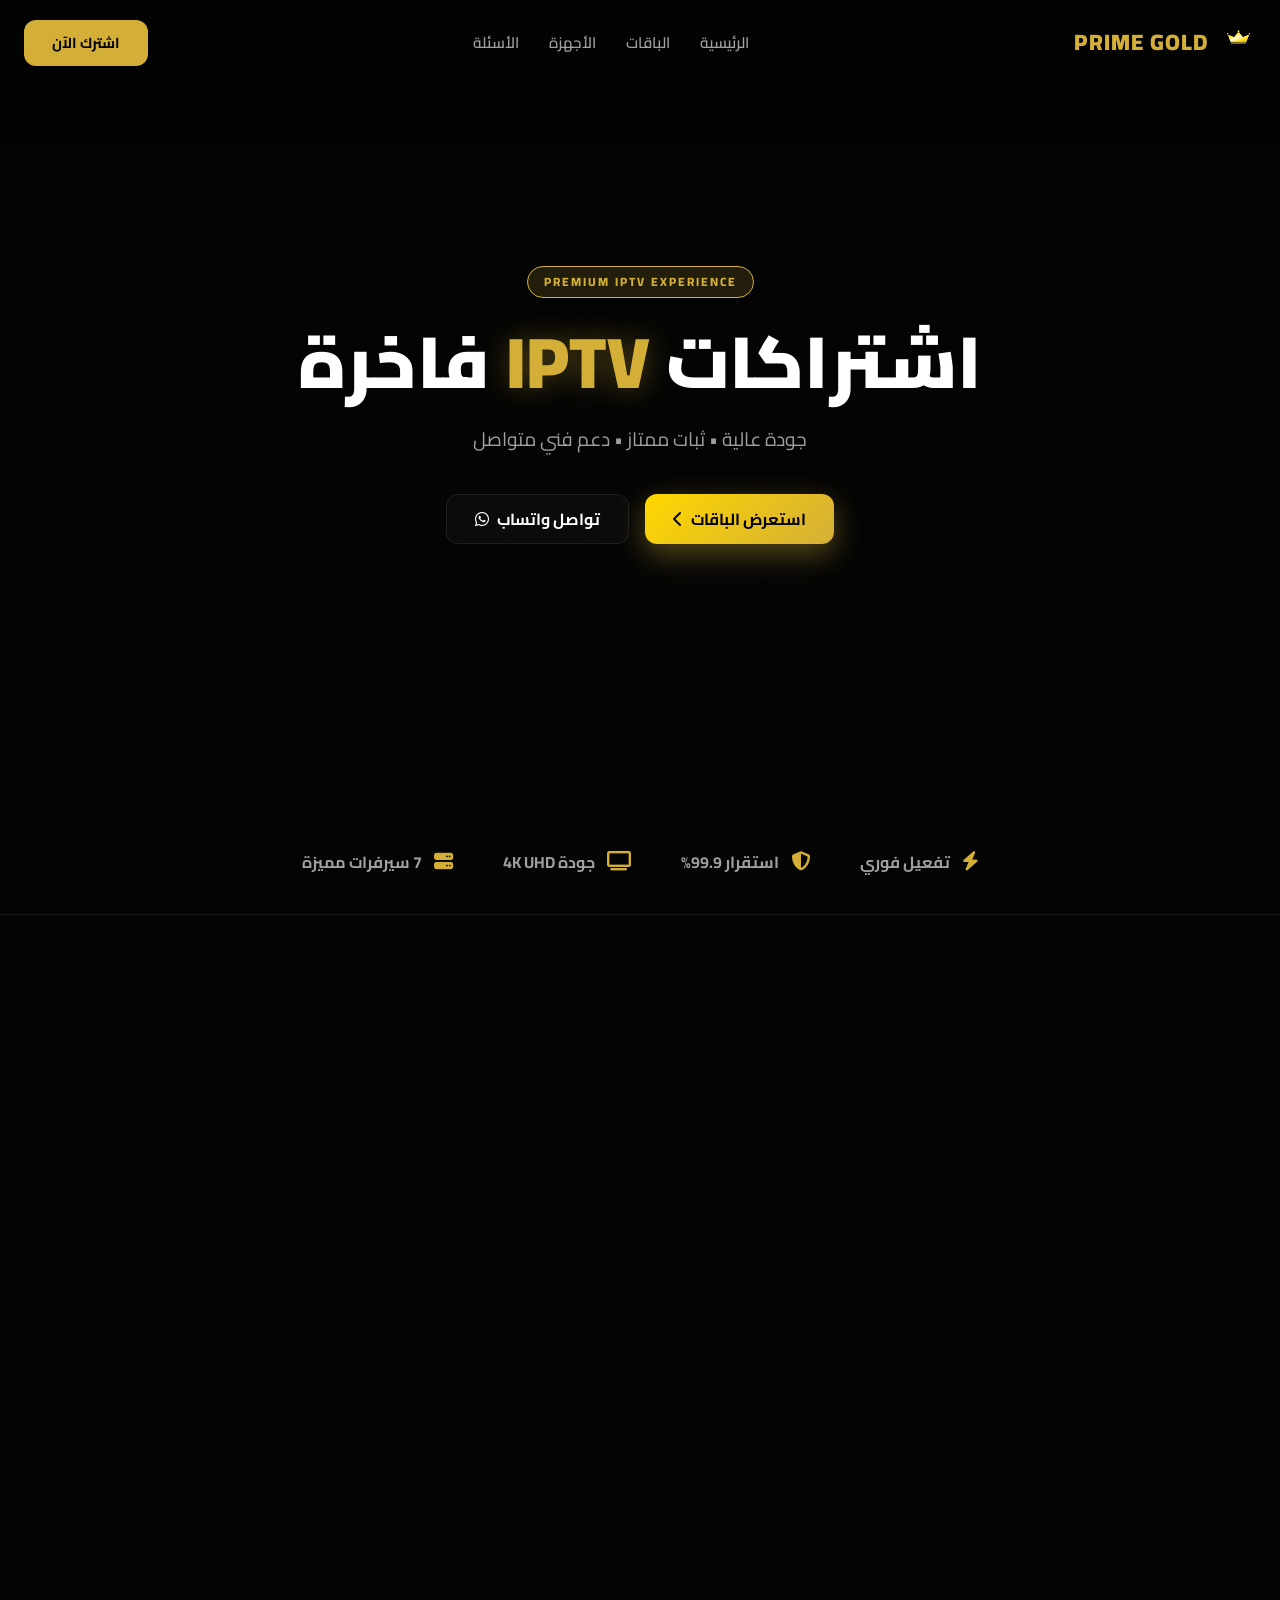
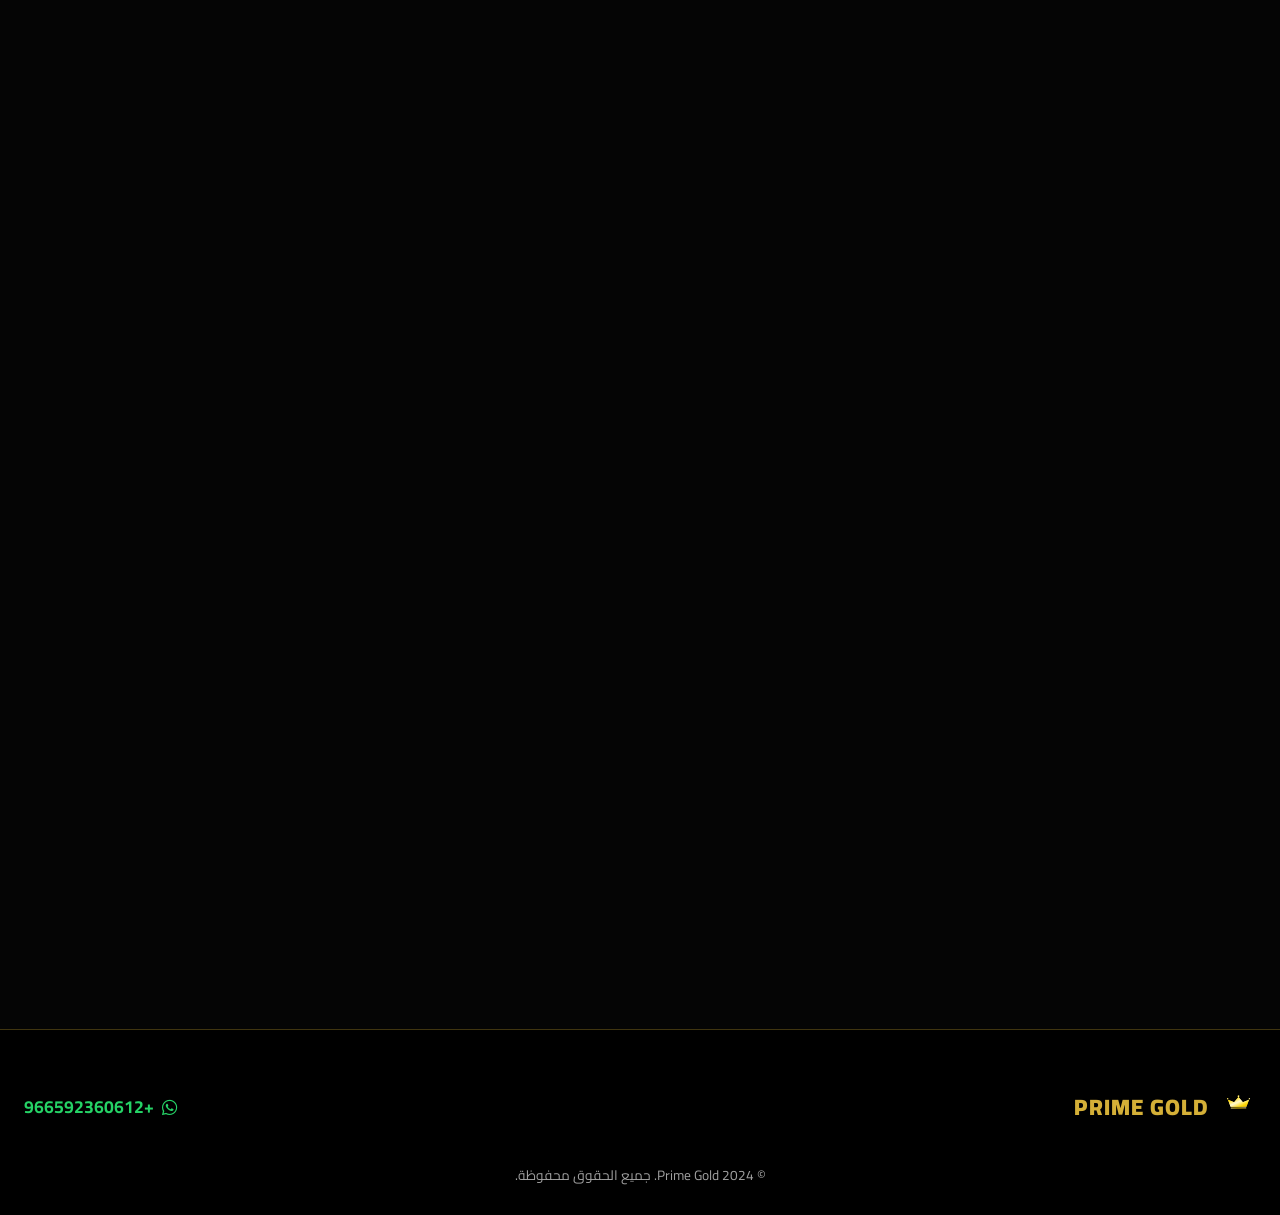
==== index.html @ 4968d4a5 "feat: Add 7 premium SVG logos + 4 new IPTV service cards (FALCON, UNIVERSE, KING 4K, ALFA) - Created" ====
<!DOCTYPE html>
<html lang="ar" dir="rtl">
<head>
    <meta charset="UTF-8">
    <meta name="viewport" content="width=device-width, initial-scale=1.0">
    <title>Prime Gold | تجربة IPTV سينمائية فاخرة</title>
    
    <!-- SEO & Meta -->
    <meta name="description" content="برايم جولد - اشتراكات IPTV مميزة بجودة 4K وثبات فائق. التصميم الأفخم والخدمة الأسرع.">
    <link rel="preconnect" href="https://fonts.googleapis.com">
    <link rel="preconnect" href="https://fonts.gstatic.com" crossorigin>
    <link href="https://fonts.googleapis.com/css2?family=Cairo:wght@300;400;600;700;900&family=Outfit:wght@400;700&display=swap" rel="stylesheet">
    <link rel="stylesheet" href="https://cdnjs.cloudflare.com/ajax/libs/font-awesome/6.4.0/css/all.min.css">
    <link href="https://unpkg.com/aos@2.3.1/dist/aos.css" rel="stylesheet">
    <link rel="stylesheet" href="style.css">
</head>
<body>

    <!-- Loader -->
    <div class="loader-wrapper">
        <div class="loader-content">
            <img src="logo.svg" alt="Prime Gold" class="loader-logo">
            <div class="shimmer"></div>
        </div>
    </div>

    <!-- Header -->
    <header>
        <nav class="container">
            <div class="logo">
                <img src="logo.svg" alt="Prime Gold">
                <span>PRIME GOLD</span>
            </div>
            <ul class="nav-links">
                <li><a href="#home">الرئيسية</a></li>
                <li><a href="#packages">الباقات</a></li>
                <li><a href="#devices">الأجهزة</a></li>
                <li><a href="#faq">الأسئلة</a></li>
            </ul>
            <a href="https://wa.me/966592360612" class="btn btn-nav">اشترك الآن</a>
            <div class="menu-toggle"><i class="fas fa-bars"></i></div>
        </nav>
    </header>

    <!-- Hero Section -->
    <section id="home" class="hero">
        <div class="hero-overlay"></div>
        <div class="hero-video-bg">
            <div class="gradient-layer"></div>
        </div>
        <div class="container hero-container">
            <div class="hero-content" data-aos="zoom-out">
                <div class="badge-premium">PREMIUM IPTV EXPERIENCE</div>
                <h1 class="main-title">اشتراكات <span class="gold-text">IPTV</span> فاخرة</h1>
                <p class="hero-desc">جودة عالية • ثبات ممتاز • دعم فني متواصل</p>
                <div class="hero-actions">
                    <a href="#packages" class="btn btn-gold-main">استعرض الباقات <i class="fas fa-chevron-left"></i></a>
                    <a href="https://wa.me/966592360612" class="btn btn-glass">تواصل واتساب <i class="fab fa-whatsapp"></i></a>
                </div>
            </div>
        </div>
    </section>

    <!-- Features Mini -->
    <section class="features-mini">
        <div class="container">
            <div class="features-row">
                <div class="f-item"><i class="fas fa-bolt"></i> تفعيل فوري</div>
                <div class="f-item"><i class="fas fa-shield-alt"></i> استقرار 99.9%</div>
                <div class="f-item"><i class="fas fa-tv"></i> جودة 4K UHD</div>
                <div class="f-item"><i class="fas fa-server"></i> 7 سيرفرات مميزة</div>
            </div>
        </div>
    </section>

    <!-- Pricing Section -->
    <section id="packages" class="pricing">
        <div class="container">
            <div class="section-header" data-aos="fade-up">
                <h2 class="section-title">اختر باقتك <span class="gold-glow">المثالية</span></h2>
                <p>جميع الاشتراكات تدعم كافة الأجهزة وتحديثات يومية</p>
            </div>

            <!-- Service Tabs -->
            <div class="service-tabs" data-aos="fade-up">
                <button class="tab-btn active" data-tab="all">الكل</button>
                <button class="tab-btn" data-tab="economy">اقتصادي</button>
                <button class="tab-btn" data-tab="premium">بريميوم</button>
            </div>

            <div class="pricing-slider-container">
                <div class="pricing-grid" id="pricingGrid">
                    
                    <!-- VULTR Card -->
                    <div class="price-card-premium" data-aos="fade-up" data-aos-delay="100" data-category="economy">
                        <div class="card-glow"></div>
                        <div class="service-logo-wrapper">
                            <img src="logos/vultr-logo.svg" alt="VULTR" class="service-logo-img">
                        </div>
                        <h3 class="server-title">سيرفر VULTR</h3>
                        <div class="server-tagline">سيرفر سريع وموثوق</div>
                        <div class="options-list">
                            <div class="option-item">
                                <span class="opt-duration"><i class="fas fa-calendar-alt"></i> 3 أشهر</span>
                                <span class="opt-price">70 ريال</span>
                            </div>
                            <div class="option-item">
                                <span class="opt-duration"><i class="fas fa-calendar-alt"></i> 6 أشهر</span>
                                <span class="opt-price">100 ريال</span>
                            </div>
                            <div class="option-item featured">
                                <span class="opt-duration"><i class="fas fa-star"></i> سنة (جهاز واحد)</span>
                                <span class="opt-price">150 ريال</span>
                            </div>
                            <div class="option-item">
                                <span class="opt-duration"><i class="fas fa-mobile-alt"></i> سنة (جهازين)</span>
                                <span class="opt-price">300 ريال</span>
                            </div>
                        </div>
                        <a href="https://wa.me/966592360612?text=أريد الاشتراك في سيرفر VULTR" class="btn btn-card">اشترك الآن</a>
                    </div>

                    <!-- HULK Card -->
                    <div class="price-card-premium popular" data-aos="fade-up" data-aos-delay="200" data-category="premium">
                        <div class="popular-tag">الأكثر طلباً</div>
                        <div class="card-glow"></div>
                        <div class="service-logo-wrapper">
                            <img src="logos/hulk-logo.svg" alt="HULK" class="service-logo-img">
                        </div>
                        <h3 class="server-title">سيرفر HULK</h3>
                        <div class="server-tagline">قوة لا تُضاهى</div>
                        <div class="options-list">
                            <div class="option-item">
                                <span class="opt-duration"><i class="fas fa-calendar-alt"></i> 3 أشهر</span>
                                <span class="opt-price">100 ريال</span>
                            </div>
                            <div class="option-item">
                                <span class="opt-duration"><i class="fas fa-calendar-alt"></i> 6 أشهر</span>
                                <span class="opt-price">150 ريال</span>
                            </div>
                            <div class="option-item featured">
                                <span class="opt-duration"><i class="fas fa-star"></i> سنة (جهاز واحد)</span>
                                <span class="opt-price">250 ريال</span>
                            </div>
                            <div class="option-item">
                                <span class="opt-duration"><i class="fas fa-mobile-alt"></i> سنة (جهازين)</span>
                                <span class="opt-price">450 ريال</span>
                            </div>
                        </div>
                        <a href="https://wa.me/966592360612?text=أريد الاشتراك في سيرفر HULK" class="btn btn-gold-main">اشترك الآن</a>
                    </div>

                    <!-- IFAR Card -->
                    <div class="price-card-premium" data-aos="fade-up" data-aos-delay="300" data-category="premium">
                        <div class="card-glow"></div>
                        <div class="service-logo-wrapper">
                            <img src="logos/ifar-logo.svg" alt="IFAR" class="service-logo-img">
                        </div>
                        <h3 class="server-title">سيرفر IFAR</h3>
                        <div class="server-tagline">جودة نجمية فائقة</div>
                        <div class="options-list">
                            <div class="option-item">
                                <span class="opt-duration"><i class="fas fa-calendar-alt"></i> 3 أشهر</span>
                                <span class="opt-price">100 ريال</span>
                            </div>
                            <div class="option-item">
                                <span class="opt-duration"><i class="fas fa-calendar-alt"></i> 6 أشهر</span>
                                <span class="opt-price">150 ريال</span>
                            </div>
                            <div class="option-item featured">
                                <span class="opt-duration"><i class="fas fa-star"></i> سنة (جهاز واحد)</span>
                                <span class="opt-price">300 ريال</span>
                            </div>
                            <div class="option-item">
                                <span class="opt-duration"><i class="fas fa-mobile-alt"></i> سنة (جهازين)</span>
                                <span class="opt-price">550 ريال</span>
                            </div>
                        </div>
                        <a href="https://wa.me/966592360612?text=أريد الاشتراك في سيرفر IFAR" class="btn btn-card">اشترك الآن</a>
                    </div>

                    <!-- FALCON Card -->
                    <div class="price-card-premium" data-aos="fade-up" data-aos-delay="400" data-category="premium">
                        <div class="card-glow"></div>
                        <div class="service-logo-wrapper">
                            <img src="logos/falcon-logo.svg" alt="FALCON" class="service-logo-img">
                        </div>
                        <h3 class="server-title">سيرفر FALCON</h3>
                        <div class="server-tagline">سرعة الصقر وحدة البصر</div>
                        <div class="options-list">
                            <div class="option-item">
                                <span class="opt-duration"><i class="fas fa-calendar-alt"></i> 3 أشهر</span>
                                <span class="opt-price">130 ريال</span>
                            </div>
                            <div class="option-item">
                                <span class="opt-duration"><i class="fas fa-calendar-alt"></i> 6 أشهر</span>
                                <span class="opt-price">200 ريال</span>
                            </div>
                            <div class="option-item featured">
                                <span class="opt-duration"><i class="fas fa-star"></i> سنة (جهاز واحد)</span>
                                <span class="opt-price">300 ريال</span>
                            </div>
                            <div class="option-item">
                                <span class="opt-duration"><i class="fas fa-mobile-alt"></i> سنة (جهازين)</span>
                                <span class="opt-price">450 ريال</span>
                            </div>
                        </div>
                        <a href="https://wa.me/966592360612?text=أريد الاشتراك في سيرفر FALCON" class="btn btn-card">اشترك الآن</a>
                    </div>

                    <!-- UNIVERSE Card -->
                    <div class="price-card-premium" data-aos="fade-up" data-aos-delay="500" data-category="premium">
                        <div class="card-glow"></div>
                        <div class="service-logo-wrapper">
                            <img src="logos/universe-logo.svg" alt="UNIVERSE" class="service-logo-img">
                        </div>
                        <h3 class="server-title">سيرفر UNIVERSE</h3>
                        <div class="server-tagline">كون من الترفيه بلا حدود</div>
                        <div class="options-list">
                            <div class="option-item">
                                <span class="opt-duration"><i class="fas fa-calendar-alt"></i> 3 أشهر</span>
                                <span class="opt-price">130 ريال</span>
                            </div>
                            <div class="option-item featured">
                                <span class="opt-duration"><i class="fas fa-star"></i> سنة كاملة</span>
                                <span class="opt-price">250 ريال</span>
                            </div>
                            <div class="option-item">
                                <span class="opt-duration"><i class="fas fa-crown"></i> 15 شهراً</span>
                                <span class="opt-price">300 ريال</span>
                            </div>
                        </div>
                        <a href="https://wa.me/966592360612?text=أريد الاشتراك في سيرفر UNIVERSE" class="btn btn-card">اشترك الآن</a>
                    </div>

                    <!-- KING 4K Card -->
                    <div class="price-card-premium popular-4k" data-aos="fade-up" data-aos-delay="600" data-category="premium">
                        <div class="popular-tag popular-tag-4k">4K ملكي</div>
                        <div class="card-glow"></div>
                        <div class="service-logo-wrapper">
                            <img src="logos/king4k-logo.svg" alt="KING 4K" class="service-logo-img">
                        </div>
                        <h3 class="server-title">سيرفر KING 4K</h3>
                        <div class="server-tagline">جودة ملكية 4K بلا منافس</div>
                        <div class="options-list">
                            <div class="option-item featured">
                                <span class="opt-duration"><i class="fas fa-star"></i> 6 أشهر</span>
                                <span class="opt-price">260 ريال</span>
                            </div>
                            <div class="option-item">
                                <span class="opt-duration"><i class="fas fa-crown"></i> 12 شهراً</span>
                                <span class="opt-price">320 ريال</span>
                            </div>
                        </div>
                        <a href="https://wa.me/966592360612?text=أريد الاشتراك في سيرفر KING 4K" class="btn btn-gold-main">اشترك الآن</a>
                    </div>

                    <!-- ALFA Card -->
                    <div class="price-card-premium" data-aos="fade-up" data-aos-delay="700" data-category="economy">
                        <div class="card-glow"></div>
                        <div class="service-logo-wrapper">
                            <img src="logos/alfa-logo.svg" alt="ALFA" class="service-logo-img">
                        </div>
                        <h3 class="server-title">سيرفر ALFA</h3>
                        <div class="server-tagline">الخيار الأول بسعر مثالي</div>
                        <div class="options-list">
                            <div class="option-item">
                                <span class="opt-duration"><i class="fas fa-calendar-alt"></i> 6 أشهر</span>
                                <span class="opt-price">99 ريال</span>
                            </div>
                            <div class="option-item featured">
                                <span class="opt-duration"><i class="fas fa-star"></i> سنة كاملة</span>
                                <span class="opt-price">150 ريال</span>
                            </div>
                        </div>
                        <a href="https://wa.me/966592360612?text=أريد الاشتراك في سيرفر ALFA" class="btn btn-card">اشترك الآن</a>
                    </div>

                </div>
            </div>

            <!-- Slider Dots -->
            <div class="slider-dots" id="sliderDots"></div>
        </div>
    </section>

    <!-- Devices Section -->
    <section id="devices" class="devices-minimal">
        <div class="container">
            <div class="devices-wrapper" data-aos="fade-up">
                <h3>يدعم جميع أجهزتك المفضلة</h3>
                <div class="devices-icons">
                    <i class="fab fa-apple" title="Apple"></i>
                    <i class="fab fa-android" title="Android"></i>
                    <i class="fab fa-windows" title="Windows"></i>
                    <i class="fas fa-tv" title="Smart TV"></i>
                    <i class="fas fa-laptop" title="Laptop"></i>
                </div>
            </div>
        </div>
    </section>

    <!-- Footer -->
    <footer>
        <div class="container">
            <div class="footer-top">
                <div class="logo">
                    <img src="logo.svg" alt="Prime Gold">
                    <span>PRIME GOLD</span>
                </div>
                <div class="footer-contact">
                    <a href="https://wa.me/966592360612" class="whatsapp-link"><i class="fab fa-whatsapp"></i> +966592360612</a>
                </div>
            </div>
            <div class="footer-bottom">
                <p>&copy; 2024 Prime Gold. جميع الحقوق محفوظة.</p>
            </div>
        </div>
    </footer>

    <!-- Scripts -->
    <script src="https://unpkg.com/aos@2.3.1/dist/aos.js"></script>
    <script src="script.js"></script>
</body>
</html>
---- style.css ----
/* 
    Prime Gold - Premium IPTV
    Luxury Gold & Black Theme - Updated with 7 Services
*/

:root {
    --gold: #D4AF37;
    --gold-light: #FFD700;
    --gold-glow: rgba(212, 175, 55, 0.4);
    --gold-glow-strong: rgba(212, 175, 55, 0.6);
    --bg-dark: #050505;
    --bg-card: #0e0e0e;
    --bg-card-hover: #141414;
    --text-white: #ffffff;
    --text-gray: #a0a0a0;
    --glass: rgba(255, 255, 255, 0.03);
    --glass-border: rgba(255, 255, 255, 0.08);
    --gold-border: rgba(212, 175, 55, 0.3);
    --transition: all 0.5s cubic-bezier(0.23, 1, 0.32, 1);
}

* {
    margin: 0;
    padding: 0;
    box-sizing: border-box;
    font-family: 'Cairo', sans-serif;
}

body {
    background-color: var(--bg-dark);
    color: var(--text-white);
    overflow-x: hidden;
    line-height: 1.5;
}

.container {
    max-width: 1300px;
    margin: 0 auto;
    padding: 0 24px;
}

/* --- Loader --- */
.loader-wrapper {
    position: fixed;
    inset: 0;
    background: #000;
    z-index: 9999;
    display: flex;
    justify-content: center;
    align-items: center;
}

.loader-content {
    position: relative;
    width: 120px;
}

.loader-logo {
    width: 100%;
    filter: drop-shadow(0 0 20px var(--gold));
    animation: pulseLogo 2s ease-in-out infinite;
}

@keyframes pulseLogo {
    0%, 100% { filter: drop-shadow(0 0 10px var(--gold)); }
    50% { filter: drop-shadow(0 0 30px var(--gold-light)); }
}

.shimmer {
    position: absolute;
    top: 0; left: -100%;
    width: 100%; height: 100%;
    background: linear-gradient(90deg, transparent, rgba(255,255,255,0.4), transparent);
    animation: shimmer 1.5s infinite;
}

@keyframes shimmer {
    100% { left: 100%; }
}

/* --- Header --- */
header {
    position: fixed;
    top: 0; width: 100%;
    z-index: 1000;
    padding: 20px 0;
    transition: var(--transition);
}

header.scrolled {
    background: rgba(0,0,0,0.85);
    backdrop-filter: blur(20px);
    padding: 12px 0;
    border-bottom: 1px solid var(--gold-border);
}

nav {
    display: flex;
    justify-content: space-between;
    align-items: center;
}

.logo {
    display: flex;
    align-items: center;
    gap: 12px;
    font-weight: 900;
    font-size: 1.4rem;
    color: var(--gold);
    letter-spacing: 1px;
}

.logo img { height: 35px; }

.nav-links {
    display: flex;
    list-style: none;
    gap: 30px;
}

.nav-links a {
    color: var(--text-gray);
    text-decoration: none;
    font-weight: 600;
    font-size: 0.95rem;
    transition: var(--transition);
}

.nav-links a:hover { color: var(--gold); }

.menu-toggle { display: none; }

/* --- Buttons --- */
.btn {
    padding: 12px 28px;
    border-radius: 12px;
    font-weight: 700;
    text-decoration: none;
    transition: var(--transition);
    cursor: pointer;
    display: inline-flex;
    align-items: center;
    gap: 8px;
    border: none;
    font-family: 'Cairo', sans-serif;
}

.btn-nav {
    background: var(--gold);
    color: #000;
    font-size: 0.9rem;
}

.btn-gold-main {
    background: linear-gradient(135deg, var(--gold-light), var(--gold));
    color: #000;
    box-shadow: 0 10px 30px var(--gold-glow);
}

.btn-gold-main:hover {
    transform: translateY(-5px) scale(1.02);
    box-shadow: 0 15px 40px var(--gold-glow-strong);
}

.btn-glass {
    background: var(--glass);
    border: 1px solid var(--glass-border);
    color: #fff;
    backdrop-filter: blur(10px);
}

.btn-glass:hover {
    background: rgba(255,255,255,0.1);
}

.btn-card {
    width: 100%;
    justify-content: center;
    background: rgba(255,255,255,0.08);
    color: #fff;
    border: 1px solid var(--gold-border);
    font-size: 0.95rem;
}

.btn-card:hover {
    background: var(--gold);
    color: #000;
    border-color: var(--gold);
    transform: translateY(-2px);
}

/* --- Hero Section --- */
.hero {
    height: 90vh;
    position: relative;
    display: flex;
    align-items: center;
    overflow: hidden;
}

.hero-video-bg {
    position: absolute;
    inset: 0;
    background: url('https://images.unsplash.com/photo-1522869635100-9f4c5e86aa37?auto=format&fit=crop&q=80&w=2070') center/cover;
    z-index: -2;
}

.hero-overlay {
    position: absolute;
    inset: 0;
    background: linear-gradient(to bottom, rgba(0,0,0,0.4) 0%, var(--bg-dark) 95%);
    z-index: -1;
}

.hero-content {
    max-width: 700px;
    text-align: center;
    margin: 0 auto;
}

.badge-premium {
    display: inline-block;
    padding: 6px 16px;
    background: rgba(212, 175, 55, 0.15);
    border: 1px solid var(--gold);
    color: var(--gold);
    border-radius: 100px;
    font-size: 0.75rem;
    font-weight: 800;
    letter-spacing: 2px;
    margin-bottom: 24px;
}

.main-title {
    font-size: clamp(2.5rem, 8vw, 4.5rem);
    line-height: 1.1;
    font-weight: 900;
    margin-bottom: 24px;
}

.gold-text {
    color: var(--gold);
    text-shadow: 0 0 30px var(--gold-glow);
}

.hero-desc {
    font-size: 1.2rem;
    color: var(--text-gray);
    margin-bottom: 40px;
}

.hero-actions {
    display: flex;
    justify-content: center;
    gap: 16px;
}

/* --- Features Mini --- */
.features-mini {
    padding: 40px 0;
    border-bottom: 1px solid var(--glass-border);
}

.features-row {
    display: flex;
    justify-content: center;
    gap: 50px;
    flex-wrap: wrap;
}

.f-item {
    display: flex;
    align-items: center;
    gap: 12px;
    font-weight: 700;
    color: var(--text-gray);
}

.f-item i { color: var(--gold); font-size: 1.2rem; }

/* --- Service Tabs --- */
.service-tabs {
    display: flex;
    justify-content: center;
    gap: 12px;
    margin-bottom: 40px;
    flex-wrap: wrap;
}

.tab-btn {
    padding: 10px 28px;
    border-radius: 100px;
    border: 1px solid var(--gold-border);
    background: transparent;
    color: var(--text-gray);
    font-family: 'Cairo', sans-serif;
    font-weight: 700;
    font-size: 0.9rem;
    cursor: pointer;
    transition: var(--transition);
}

.tab-btn:hover,
.tab-btn.active {
    background: linear-gradient(135deg, var(--gold-light), var(--gold));
    color: #000;
    border-color: transparent;
    box-shadow: 0 5px 20px var(--gold-glow);
}

/* --- Pricing Section --- */
.pricing {
    padding: 80px 0;
    position: relative;
}

.section-header {
    text-align: center;
    margin-bottom: 40px;
}

.section-title {
    font-size: 2.5rem;
    font-weight: 800;
    margin-bottom: 12px;
}

.gold-glow {
    color: var(--gold);
    position: relative;
}

.pricing-slider-container {
    position: relative;
    overflow: hidden;
}

.pricing-grid {
    display: grid;
    grid-template-columns: repeat(4, 1fr);
    gap: 24px;
    padding: 10px 5px 20px;
}

/* --- Service Logo --- */
.service-logo-wrapper {
    display: flex;
    justify-content: center;
    align-items: center;
    margin-bottom: 20px;
    height: 90px;
    position: relative;
}

.service-logo-img {
    width: 90px;
    height: 90px;
    object-fit: contain;
    filter: drop-shadow(0 0 12px rgba(212, 175, 55, 0.5));
    transition: var(--transition);
}

.price-card-premium:hover .service-logo-img {
    filter: drop-shadow(0 0 20px rgba(212, 175, 55, 0.8));
    transform: scale(1.08) translateY(-3px);
}

/* --- Price Card --- */
.price-card-premium {
    background: var(--bg-card);
    border: 1px solid var(--glass-border);
    border-radius: 28px;
    padding: 36px 28px;
    position: relative;
    overflow: hidden;
    transition: var(--transition);
    display: flex;
    flex-direction: column;
}

.price-card-premium::before {
    content: '';
    position: absolute;
    top: 0; left: 0; right: 0;
    height: 2px;
    background: linear-gradient(90deg, transparent, var(--gold), transparent);
    opacity: 0;
    transition: var(--transition);
}

.price-card-premium:hover::before {
    opacity: 1;
}

.price-card-premium:hover {
    transform: translateY(-10px);
    border-color: var(--gold-border);
    background: var(--bg-card-hover);
    box-shadow: 0 20px 60px rgba(0,0,0,0.6), 0 0 30px rgba(212,175,55,0.08);
}

.card-glow {
    position: absolute;
    top: -50%; left: -50%;
    width: 200%; height: 200%;
    background: radial-gradient(circle at center, rgba(212, 175, 55, 0.04) 0%, transparent 50%);
    pointer-events: none;
}

.server-title {
    font-size: 1.5rem;
    font-weight: 800;
    margin-bottom: 6px;
    text-align: center;
    background: linear-gradient(135deg, #fff, var(--gold));
    -webkit-background-clip: text;
    -webkit-text-fill-color: transparent;
    background-clip: text;
}

.server-tagline {
    font-size: 0.8rem;
    color: var(--text-gray);
    text-align: center;
    margin-bottom: 24px;
    font-style: italic;
}

.options-list {
    margin-bottom: 28px;
    flex-grow: 1;
}

.option-item {
    display: flex;
    justify-content: space-between;
    align-items: center;
    padding: 14px 0;
    border-bottom: 1px solid rgba(255,255,255,0.05);
    transition: 0.3s;
}

.option-item:last-child {
    border-bottom: none;
}

.option-item:hover {
    padding-right: 8px;
}

.option-item.featured {
    color: var(--gold);
    font-weight: 800;
    position: relative;
}

.option-item.featured::after {
    content: '★';
    position: absolute;
    right: -5px;
    font-size: 0.6rem;
    color: var(--gold);
    opacity: 0.6;
}

.opt-duration {
    font-size: 0.9rem;
    display: flex;
    align-items: center;
    gap: 8px;
}

.opt-duration i {
    color: var(--gold);
    font-size: 0.75rem;
    opacity: 0.7;
}

.opt-price {
    font-weight: 800;
    font-size: 1rem;
    color: var(--gold);
}

.option-item:not(.featured) .opt-price {
    color: var(--text-white);
}

/* --- Popular Cards --- */
.price-card-premium.popular {
    border: 1.5px solid var(--gold);
    box-shadow: 0 0 30px rgba(212,175,55,0.12);
}

.price-card-premium.popular-4k {
    border: 1.5px solid var(--gold);
    box-shadow: 0 0 30px rgba(212,175,55,0.12);
}

.popular-tag {
    position: absolute;
    top: 16px;
    left: 50%;
    transform: translateX(-50%);
    background: linear-gradient(135deg, var(--gold-light), var(--gold));
    color: #000;
    padding: 4px 18px;
    border-radius: 100px;
    font-size: 0.65rem;
    font-weight: 900;
    text-transform: uppercase;
    letter-spacing: 1px;
    white-space: nowrap;
    z-index: 2;
}

.popular-tag-4k {
    background: linear-gradient(135deg, #fff, var(--gold));
}

/* --- Slider Dots --- */
.slider-dots {
    display: none;
    justify-content: center;
    gap: 8px;
    margin-top: 20px;
}

.slider-dot {
    width: 8px;
    height: 8px;
    border-radius: 50%;
    background: var(--glass-border);
    cursor: pointer;
    transition: 0.3s;
}

.slider-dot.active {
    background: var(--gold);
    width: 24px;
    border-radius: 4px;
}

/* --- Devices Minimal --- */
.devices-minimal {
    padding: 60px 0;
    text-align: center;
}

.devices-wrapper h3 {
    color: var(--text-gray);
    margin-bottom: 30px;
    font-size: 1rem;
    text-transform: uppercase;
    letter-spacing: 2px;
}

.devices-icons {
    display: flex;
    justify-content: center;
    gap: 40px;
    font-size: 2.5rem;
    color: rgba(255,255,255,0.2);
}

.devices-icons i:hover {
    color: var(--gold);
    transform: scale(1.1);
    transition: 0.3s;
    cursor: pointer;
}

/* --- Footer --- */
footer {
    padding: 60px 0 30px;
    background: #000;
    border-top: 1px solid var(--gold-border);
}

.footer-top {
    display: flex;
    justify-content: space-between;
    align-items: center;
    margin-bottom: 40px;
}

.whatsapp-link {
    color: #25D366;
    text-decoration: none;
    font-weight: 700;
    font-size: 1.1rem;
    display: flex;
    align-items: center;
    gap: 8px;
    transition: 0.3s;
}

.whatsapp-link:hover {
    text-shadow: 0 0 15px #25D366;
}

.footer-bottom {
    text-align: center;
    color: var(--text-gray);
    font-size: 0.85rem;
}

/* --- Responsive: Large (992px - 1200px) --- */
@media (max-width: 1200px) {
    .pricing-grid {
        grid-template-columns: repeat(3, 1fr);
    }
}

@media (max-width: 900px) {
    .pricing-grid {
        grid-template-columns: repeat(2, 1fr);
    }
}

/* --- Mobile Slider (< 768px) --- */
@media (max-width: 768px) {
    .pricing-grid {
        display: flex;
        overflow-x: auto;
        padding: 10px 0 30px;
        gap: 16px;
        scroll-snap-type: x mandatory;
        scrollbar-width: none;
        -webkit-overflow-scrolling: touch;
    }

    .pricing-grid::-webkit-scrollbar { display: none; }

    .price-card-premium {
        min-width: 280px;
        max-width: 300px;
        scroll-snap-align: center;
        flex-shrink: 0;
    }

    .price-card-premium.popular,
    .price-card-premium.popular-4k {
        transform: none;
    }

    .slider-dots {
        display: flex;
    }

    .nav-links, .btn-nav { display: none; }
    .menu-toggle { display: block; font-size: 1.5rem; color: var(--gold); }

    .hero-actions { flex-direction: column; align-items: center; }
    .features-row { gap: 20px; }
    .section-title { font-size: 1.8rem; }
    .footer-top { flex-direction: column; gap: 20px; text-align: center; }
}

@media (max-width: 480px) {
    .price-card-premium {
        min-width: 260px;
    }

    .service-logo-img {
        width: 75px;
        height: 75px;
    }

    .server-title {
        font-size: 1.3rem;
    }
}

/* --- Card entrance animation --- */
@keyframes cardFloat {
    0%, 100% { transform: translateY(0px); }
    50% { transform: translateY(-6px); }
}

.price-card-premium.popular {
    animation: cardFloat 4s ease-in-out infinite;
}

.price-card-premium.popular:hover {
    animation: none;
}

/* --- Gold shimmer on card hover --- */
@keyframes goldShimmer {
    0% { background-position: -200% center; }
    100% { background-position: 200% center; }
}

.price-card-premium:hover .server-title {
    background: linear-gradient(90deg, #D4AF37, #FFE55C, #FFFACD, #FFE55C, #D4AF37);
    background-size: 200% auto;
    -webkit-background-clip: text;
    -webkit-text-fill-color: transparent;
    background-clip: text;
    animation: goldShimmer 2s linear infinite;
}
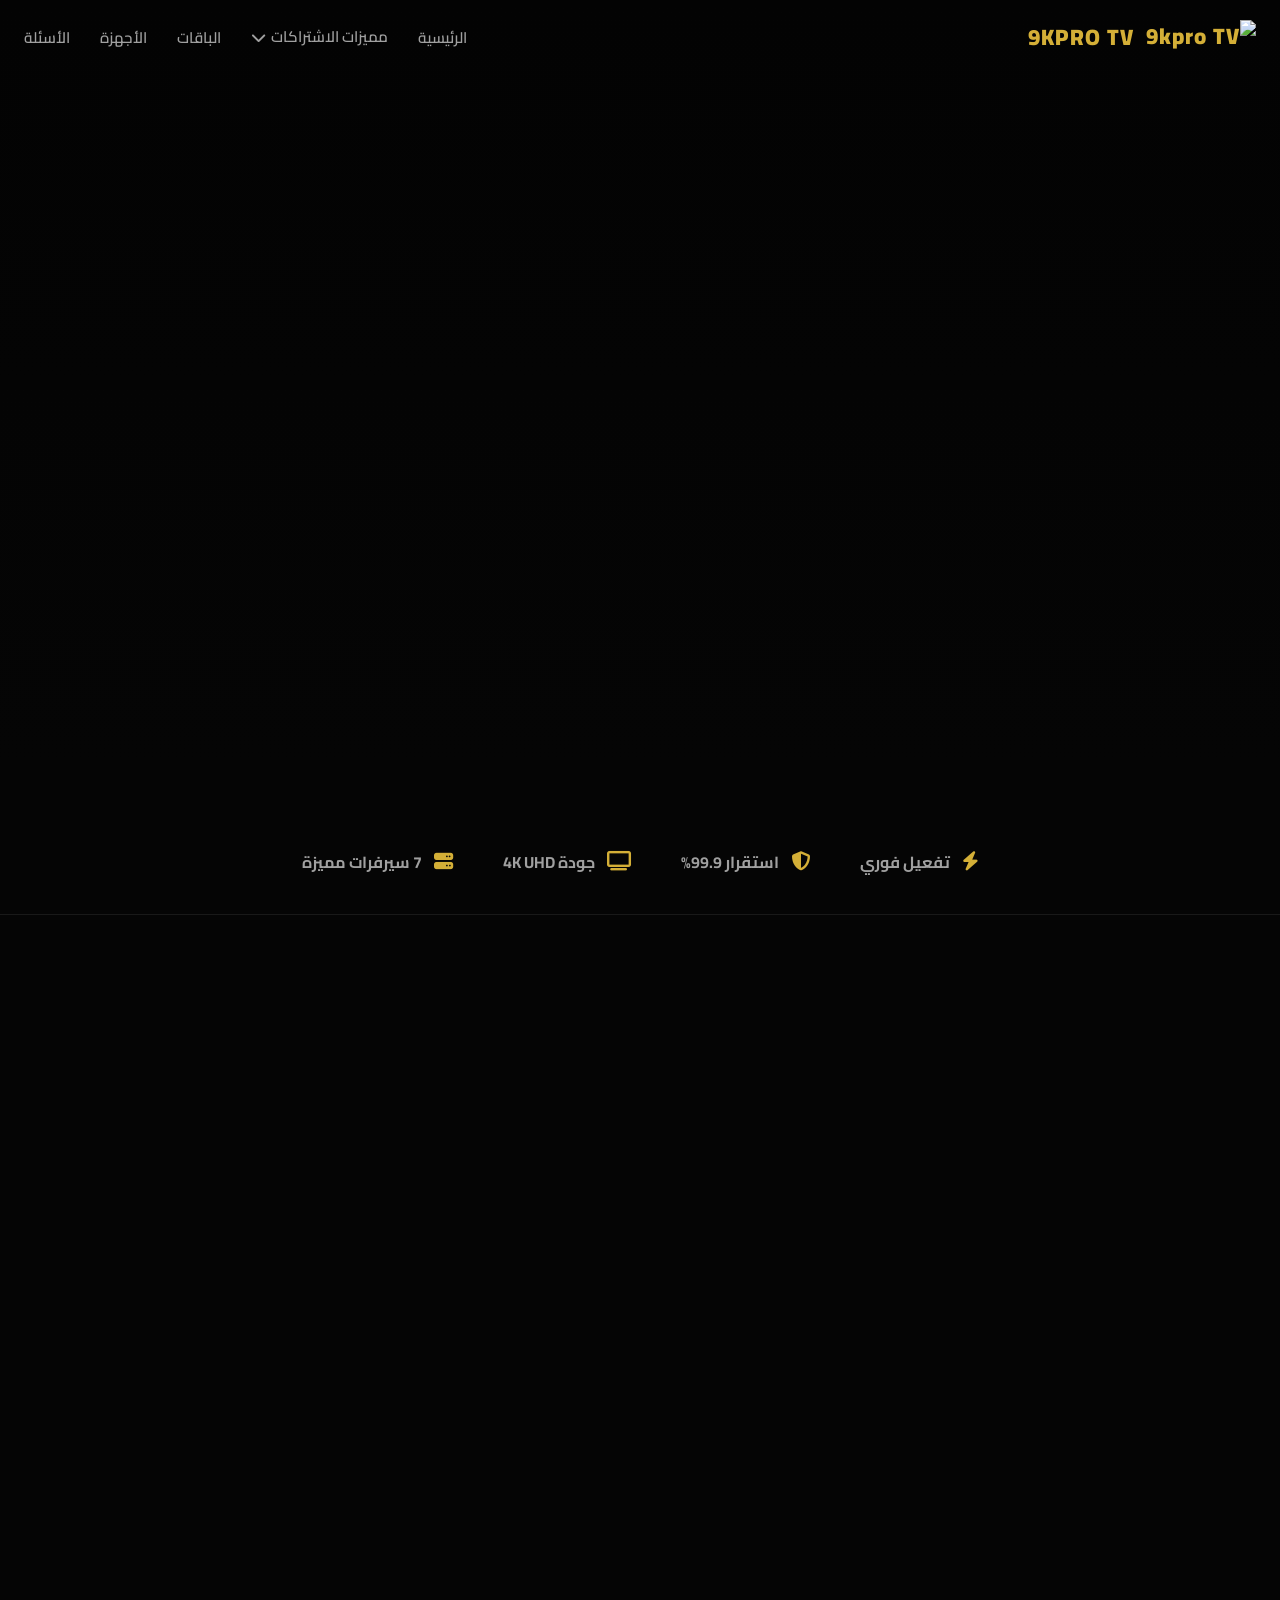
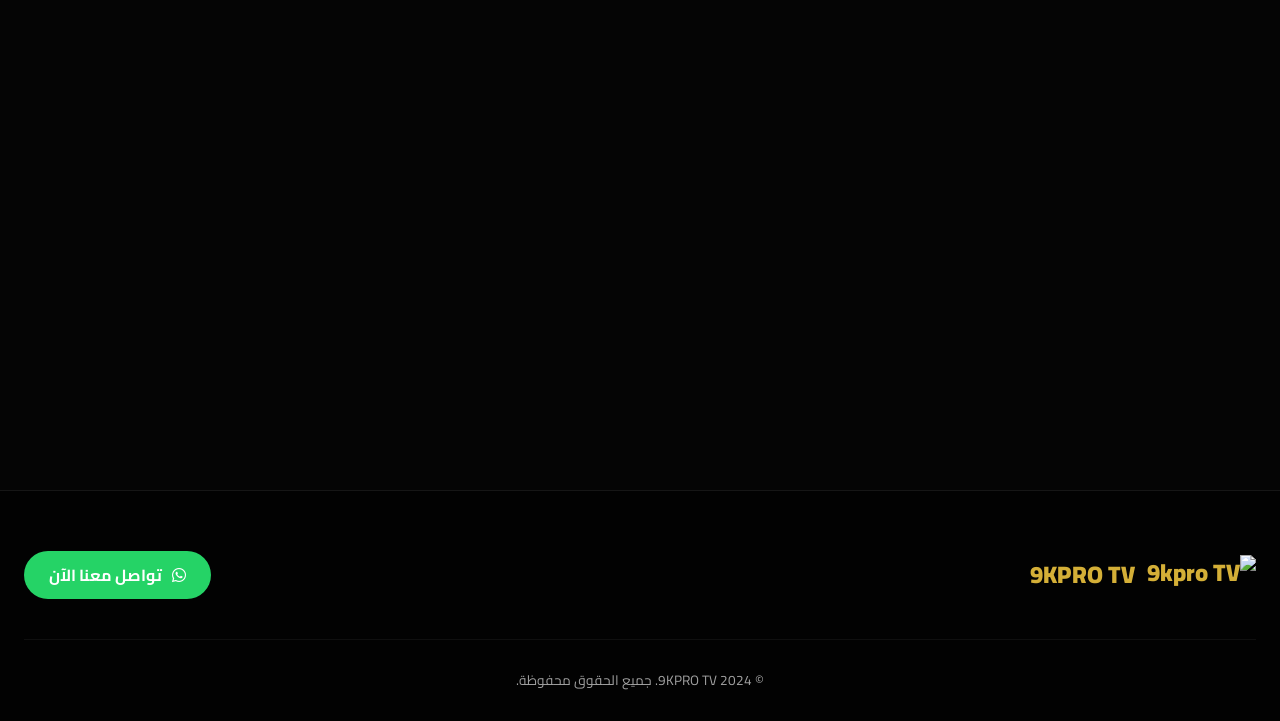
==== commit b17761d7: "feat: implement header dropdown, 6 feature sub-pages, and card logo branding" ====
--- a/index.html
+++ b/index.html
@@ -3,10 +3,10 @@
 <head>
     <meta charset="UTF-8">
     <meta name="viewport" content="width=device-width, initial-scale=1.0">
-    <title>Prime Gold | تجربة IPTV سينمائية فاخرة</title>
+    <title>9KPRO TV | تجربة IPTV سينمائية فاخرة</title>
     
     <!-- SEO & Meta -->
-    <meta name="description" content="برايم جولد - اشتراكات IPTV مميزة بجودة 4K وثبات فائق. التصميم الأفخم والخدمة الأسرع.">
+    <meta name="description" content="9KPRO TV - اشتراكات IPTV مميزة بجودة 4K وثبات فائق. التصميم الأفخم والخدمة الأسرع.">
     <link rel="preconnect" href="https://fonts.googleapis.com">
     <link rel="preconnect" href="https://fonts.gstatic.com" crossorigin>
     <link href="https://fonts.googleapis.com/css2?family=Cairo:wght@300;400;600;700;900&family=Outfit:wght@400;700&display=swap" rel="stylesheet">
@@ -19,7 +19,7 @@
     <!-- Loader -->
     <div class="loader-wrapper">
         <div class="loader-content">
-            <img src="logo.svg" alt="Prime Gold" class="loader-logo">
+            <img src="https://i.imgur.com/ZWrKn39.png" alt="9KPRO TV" class="loader-logo">
             <div class="shimmer"></div>
         </div>
     </div>
@@ -28,16 +28,26 @@
     <header>
         <nav class="container">
             <div class="logo">
-                <img src="logo.svg" alt="Prime Gold">
-                <span>PRIME GOLD</span>
+                <img src="https://i.imgur.com/ZWrKn39.png" alt="9kpro TV">
+                <span>9KPRO TV</span>
             </div>
             <ul class="nav-links">
-                <li><a href="#home">الرئيسية</a></li>
+                <li><a href="/">الرئيسية</a></li>
+                <li class="dropdown">
+                    <a href="javascript:void(0)" class="dropbtn">مميزات الاشتراكات <i class="fas fa-chevron-down"></i></a>
+                    <div class="dropdown-content">
+                        <a href="/features/everest">مميزات اشتراكات إيفرست</a>
+                        <a href="/features/hulk">مميزات اشتراكات هولك</a>
+                        <a href="/features/strong">مميزات اشتراكات سترونق</a>
+                        <a href="/features/falcon">مميزات اشتراكات فالكون</a>
+                        <a href="/features/vulture">مميزات اشتراكات فولتشر</a>
+                        <a href="/features/smarters">مميزات اشتراكات سمارترز</a>
+                    </div>
+                </li>
                 <li><a href="#packages">الباقات</a></li>
                 <li><a href="#devices">الأجهزة</a></li>
                 <li><a href="#faq">الأسئلة</a></li>
             </ul>
-            <a href="https://wa.me/966592360612" class="btn btn-nav">اشترك الآن</a>
             <div class="menu-toggle"><i class="fas fa-bars"></i></div>
         </nav>
     </header>
@@ -94,27 +104,23 @@
                     <!-- VULTR Card -->
                     <div class="price-card-premium" data-aos="fade-up" data-aos-delay="100" data-category="economy">
                         <div class="card-glow"></div>
-                        <div class="service-logo-wrapper">
-                            <img src="logos/vultr-logo.svg" alt="VULTR" class="service-logo-img">
-                        </div>
                         <h3 class="server-title">سيرفر VULTR</h3>
                         <div class="server-tagline">سيرفر سريع وموثوق</div>
                         <div class="options-list">
                             <div class="option-item">
-                                <span class="opt-duration"><i class="fas fa-calendar-alt"></i> 3 أشهر</span>
+                                <img src="logos/vultr-logo.svg" alt="VULTR" class="card-inner-logo">
+                                <span class="opt-duration">3 أشهر</span>
                                 <span class="opt-price">70 ريال</span>
                             </div>
                             <div class="option-item">
-                                <span class="opt-duration"><i class="fas fa-calendar-alt"></i> 6 أشهر</span>
+                                <img src="logos/vultr-logo.svg" alt="VULTR" class="card-inner-logo">
+                                <span class="opt-duration">6 أشهر</span>
                                 <span class="opt-price">100 ريال</span>
                             </div>
                             <div class="option-item featured">
-                                <span class="opt-duration"><i class="fas fa-star"></i> سنة (جهاز واحد)</span>
+                                <img src="logos/vultr-logo.svg" alt="VULTR" class="card-inner-logo">
+                                <span class="opt-duration">سنة (جهاز واحد)</span>
                                 <span class="opt-price">150 ريال</span>
-                            </div>
-                            <div class="option-item">
-                                <span class="opt-duration"><i class="fas fa-mobile-alt"></i> سنة (جهازين)</span>
-                                <span class="opt-price">300 ريال</span>
                             </div>
                         </div>
                         <a href="https://wa.me/966592360612?text=أريد الاشتراك في سيرفر VULTR" class="btn btn-card">اشترك الآن</a>
@@ -124,177 +130,73 @@
                     <div class="price-card-premium popular" data-aos="fade-up" data-aos-delay="200" data-category="premium">
                         <div class="popular-tag">الأكثر طلباً</div>
                         <div class="card-glow"></div>
-                        <div class="service-logo-wrapper">
-                            <img src="logos/hulk-logo.svg" alt="HULK" class="service-logo-img">
-                        </div>
                         <h3 class="server-title">سيرفر HULK</h3>
                         <div class="server-tagline">قوة لا تُضاهى</div>
                         <div class="options-list">
                             <div class="option-item">
-                                <span class="opt-duration"><i class="fas fa-calendar-alt"></i> 3 أشهر</span>
+                                <img src="logos/hulk-logo.svg" alt="HULK" class="card-inner-logo">
+                                <span class="opt-duration">3 أشهر</span>
                                 <span class="opt-price">100 ريال</span>
                             </div>
                             <div class="option-item">
-                                <span class="opt-duration"><i class="fas fa-calendar-alt"></i> 6 أشهر</span>
+                                <img src="logos/hulk-logo.svg" alt="HULK" class="card-inner-logo">
+                                <span class="opt-duration">6 أشهر</span>
                                 <span class="opt-price">150 ريال</span>
                             </div>
                             <div class="option-item featured">
-                                <span class="opt-duration"><i class="fas fa-star"></i> سنة (جهاز واحد)</span>
+                                <img src="logos/hulk-logo.svg" alt="HULK" class="card-inner-logo">
+                                <span class="opt-duration">سنة (جهاز واحد)</span>
                                 <span class="opt-price">250 ريال</span>
                             </div>
-                            <div class="option-item">
-                                <span class="opt-duration"><i class="fas fa-mobile-alt"></i> سنة (جهازين)</span>
-                                <span class="opt-price">450 ريال</span>
-                            </div>
                         </div>
                         <a href="https://wa.me/966592360612?text=أريد الاشتراك في سيرفر HULK" class="btn btn-gold-main">اشترك الآن</a>
                     </div>
 
-                    <!-- IFAR Card -->
+                    <!-- FALCON Card -->
                     <div class="price-card-premium" data-aos="fade-up" data-aos-delay="300" data-category="premium">
                         <div class="card-glow"></div>
-                        <div class="service-logo-wrapper">
-                            <img src="logos/ifar-logo.svg" alt="IFAR" class="service-logo-img">
-                        </div>
-                        <h3 class="server-title">سيرفر IFAR</h3>
-                        <div class="server-tagline">جودة نجمية فائقة</div>
-                        <div class="options-list">
-                            <div class="option-item">
-                                <span class="opt-duration"><i class="fas fa-calendar-alt"></i> 3 أشهر</span>
-                                <span class="opt-price">100 ريال</span>
-                            </div>
-                            <div class="option-item">
-                                <span class="opt-duration"><i class="fas fa-calendar-alt"></i> 6 أشهر</span>
-                                <span class="opt-price">150 ريال</span>
-                            </div>
-                            <div class="option-item featured">
-                                <span class="opt-duration"><i class="fas fa-star"></i> سنة (جهاز واحد)</span>
-                                <span class="opt-price">300 ريال</span>
-                            </div>
-                            <div class="option-item">
-                                <span class="opt-duration"><i class="fas fa-mobile-alt"></i> سنة (جهازين)</span>
-                                <span class="opt-price">550 ريال</span>
-                            </div>
-                        </div>
-                        <a href="https://wa.me/966592360612?text=أريد الاشتراك في سيرفر IFAR" class="btn btn-card">اشترك الآن</a>
-                    </div>
-
-                    <!-- FALCON Card -->
-                    <div class="price-card-premium" data-aos="fade-up" data-aos-delay="400" data-category="premium">
-                        <div class="card-glow"></div>
-                        <div class="service-logo-wrapper">
-                            <img src="logos/falcon-logo.svg" alt="FALCON" class="service-logo-img">
-                        </div>
                         <h3 class="server-title">سيرفر FALCON</h3>
                         <div class="server-tagline">سرعة الصقر وحدة البصر</div>
                         <div class="options-list">
                             <div class="option-item">
-                                <span class="opt-duration"><i class="fas fa-calendar-alt"></i> 3 أشهر</span>
+                                <img src="https://media.zid.store/cdn-cgi/image/w=auto,q=100,f=auto/https://media.zid.store/05d0953b-b7e2-47c6-af1b-eb46a948c8df/44d0a66f-ce07-4a1c-b5a9-65ccd196676c.png" alt="FALCON" class="card-inner-logo">
+                                <span class="opt-duration">3 أشهر</span>
                                 <span class="opt-price">130 ريال</span>
                             </div>
                             <div class="option-item">
-                                <span class="opt-duration"><i class="fas fa-calendar-alt"></i> 6 أشهر</span>
+                                <img src="https://media.zid.store/cdn-cgi/image/w=auto,q=100,f=auto/https://media.zid.store/05d0953b-b7e2-47c6-af1b-eb46a948c8df/44d0a66f-ce07-4a1c-b5a9-65ccd196676c.png" alt="FALCON" class="card-inner-logo">
+                                <span class="opt-duration">6 أشهر</span>
                                 <span class="opt-price">200 ريال</span>
                             </div>
                             <div class="option-item featured">
-                                <span class="opt-duration"><i class="fas fa-star"></i> سنة (جهاز واحد)</span>
+                                <img src="https://media.zid.store/cdn-cgi/image/w=auto,q=100,f=auto/https://media.zid.store/05d0953b-b7e2-47c6-af1b-eb46a948c8df/44d0a66f-ce07-4a1c-b5a9-65ccd196676c.png" alt="FALCON" class="card-inner-logo">
+                                <span class="opt-duration">سنة واحدة</span>
                                 <span class="opt-price">300 ريال</span>
                             </div>
-                            <div class="option-item">
-                                <span class="opt-duration"><i class="fas fa-mobile-alt"></i> سنة (جهازين)</span>
-                                <span class="opt-price">450 ريال</span>
-                            </div>
                         </div>
                         <a href="https://wa.me/966592360612?text=أريد الاشتراك في سيرفر FALCON" class="btn btn-card">اشترك الآن</a>
                     </div>
 
-                    <!-- UNIVERSE Card -->
-                    <div class="price-card-premium" data-aos="fade-up" data-aos-delay="500" data-category="premium">
-                        <div class="card-glow"></div>
-                        <div class="service-logo-wrapper">
-                            <img src="logos/universe-logo.svg" alt="UNIVERSE" class="service-logo-img">
-                        </div>
-                        <h3 class="server-title">سيرفر UNIVERSE</h3>
-                        <div class="server-tagline">كون من الترفيه بلا حدود</div>
-                        <div class="options-list">
-                            <div class="option-item">
-                                <span class="opt-duration"><i class="fas fa-calendar-alt"></i> 3 أشهر</span>
-                                <span class="opt-price">130 ريال</span>
-                            </div>
-                            <div class="option-item featured">
-                                <span class="opt-duration"><i class="fas fa-star"></i> سنة كاملة</span>
-                                <span class="opt-price">250 ريال</span>
-                            </div>
-                            <div class="option-item">
-                                <span class="opt-duration"><i class="fas fa-crown"></i> 15 شهراً</span>
-                                <span class="opt-price">300 ريال</span>
-                            </div>
-                        </div>
-                        <a href="https://wa.me/966592360612?text=أريد الاشتراك في سيرفر UNIVERSE" class="btn btn-card">اشترك الآن</a>
-                    </div>
-
-                    <!-- KING 4K Card -->
-                    <div class="price-card-premium popular-4k" data-aos="fade-up" data-aos-delay="600" data-category="premium">
-                        <div class="popular-tag popular-tag-4k">4K ملكي</div>
-                        <div class="card-glow"></div>
-                        <div class="service-logo-wrapper">
-                            <img src="logos/king4k-logo.svg" alt="KING 4K" class="service-logo-img">
-                        </div>
-                        <h3 class="server-title">سيرفر KING 4K</h3>
-                        <div class="server-tagline">جودة ملكية 4K بلا منافس</div>
-                        <div class="options-list">
-                            <div class="option-item featured">
-                                <span class="opt-duration"><i class="fas fa-star"></i> 6 أشهر</span>
-                                <span class="opt-price">260 ريال</span>
-                            </div>
-                            <div class="option-item">
-                                <span class="opt-duration"><i class="fas fa-crown"></i> 12 شهراً</span>
-                                <span class="opt-price">320 ريال</span>
-                            </div>
-                        </div>
-                        <a href="https://wa.me/966592360612?text=أريد الاشتراك في سيرفر KING 4K" class="btn btn-gold-main">اشترك الآن</a>
-                    </div>
-
-                    <!-- ALFA Card -->
-                    <div class="price-card-premium" data-aos="fade-up" data-aos-delay="700" data-category="economy">
-                        <div class="card-glow"></div>
-                        <div class="service-logo-wrapper">
-                            <img src="logos/alfa-logo.svg" alt="ALFA" class="service-logo-img">
-                        </div>
-                        <h3 class="server-title">سيرفر ALFA</h3>
-                        <div class="server-tagline">الخيار الأول بسعر مثالي</div>
-                        <div class="options-list">
-                            <div class="option-item">
-                                <span class="opt-duration"><i class="fas fa-calendar-alt"></i> 6 أشهر</span>
+                    <!-- SMARTERS Card -->
+                    <div class="price-card-premium" data-aos="fade-up" data-aos-delay="400" data-category="economy">
+                        <div class="card-glow"></div>
+                        <h3 class="server-title">سيرفر SMARTERS</h3>
+                        <div class="server-tagline">الخيار الأسهل والأكثر توافقاً</div>
+                        <div class="options-list">
+                            <div class="option-item">
+                                <img src="https://media.zid.store/cdn-cgi/image/w=auto,q=100,f=auto/https://media.zid.store/05d0953b-b7e2-47c6-af1b-eb46a948c8df/d94288e8-52f1-4eb5-b24f-5dfd8fee6d4d.png" alt="SMARTERS" class="card-inner-logo">
+                                <span class="opt-duration">6 أشهر</span>
                                 <span class="opt-price">99 ريال</span>
                             </div>
                             <div class="option-item featured">
-                                <span class="opt-duration"><i class="fas fa-star"></i> سنة كاملة</span>
+                                <img src="https://media.zid.store/cdn-cgi/image/w=auto,q=100,f=auto/https://media.zid.store/05d0953b-b7e2-47c6-af1b-eb46a948c8df/d94288e8-52f1-4eb5-b24f-5dfd8fee6d4d.png" alt="SMARTERS" class="card-inner-logo">
+                                <span class="opt-duration">سنة واحدة</span>
                                 <span class="opt-price">150 ريال</span>
                             </div>
                         </div>
-                        <a href="https://wa.me/966592360612?text=أريد الاشتراك في سيرفر ALFA" class="btn btn-card">اشترك الآن</a>
-                    </div>
-
-                </div>
-            </div>
-
-            <!-- Slider Dots -->
-            <div class="slider-dots" id="sliderDots"></div>
-        </div>
-    </section>
-
-    <!-- Devices Section -->
-    <section id="devices" class="devices-minimal">
-        <div class="container">
-            <div class="devices-wrapper" data-aos="fade-up">
-                <h3>يدعم جميع أجهزتك المفضلة</h3>
-                <div class="devices-icons">
-                    <i class="fab fa-apple" title="Apple"></i>
-                    <i class="fab fa-android" title="Android"></i>
-                    <i class="fab fa-windows" title="Windows"></i>
-                    <i class="fas fa-tv" title="Smart TV"></i>
-                    <i class="fas fa-laptop" title="Laptop"></i>
+                        <a href="https://wa.me/966592360612?text=أريد الاشتراك في سيرفر SMARTERS" class="btn btn-card">اشترك الآن</a>
+                    </div>
+
                 </div>
             </div>
         </div>
@@ -303,17 +205,17 @@
     <!-- Footer -->
     <footer>
         <div class="container">
-            <div class="footer-top">
-                <div class="logo">
-                    <img src="logo.svg" alt="Prime Gold">
-                    <span>PRIME GOLD</span>
+            <div class="footer-content">
+                <div class="footer-logo">
+                    <img src="https://i.imgur.com/ZWrKn39.png" alt="9kpro TV">
+                    <span>9KPRO TV</span>
                 </div>
                 <div class="footer-contact">
-                    <a href="https://wa.me/966592360612" class="whatsapp-link"><i class="fab fa-whatsapp"></i> +966592360612</a>
+                    <a href="https://wa.me/966592360612" target="_blank" class="whatsapp-fixed"><i class="fab fa-whatsapp"></i> تواصل معنا الآن</a>
                 </div>
             </div>
             <div class="footer-bottom">
-                <p>&copy; 2024 Prime Gold. جميع الحقوق محفوظة.</p>
+                <p>&copy; 2024 9KPRO TV. جميع الحقوق محفوظة.</p>
             </div>
         </div>
     </footer>
--- a/style.css
+++ b/style.css
@@ -17,6 +17,8 @@
     --glass-border: rgba(255, 255, 255, 0.08);
     --gold-border: rgba(212, 175, 55, 0.3);
     --transition: all 0.5s cubic-bezier(0.23, 1, 0.32, 1);
+    --gold-grad: linear-gradient(135deg, #FFD700, #D4AF37);
+    --gold-dim: rgba(212, 175, 55, 0.2);
 }
 
 * {
@@ -116,6 +118,7 @@
     display: flex;
     list-style: none;
     gap: 30px;
+    align-items: center;
 }
 
 .nav-links a {
@@ -129,6 +132,57 @@
 .nav-links a:hover { color: var(--gold); }
 
 .menu-toggle { display: none; }
+
+/* Dropdown Navigation */
+.dropdown {
+    position: relative;
+    display: inline-block;
+}
+
+.dropbtn {
+    cursor: pointer;
+    display: flex;
+    align-items: center;
+    gap: 5px;
+}
+
+.dropdown-content {
+    display: none;
+    position: absolute;
+    background-color: rgba(10, 10, 10, 0.95);
+    min-width: 220px;
+    box-shadow: 0px 8px 16px 0px rgba(0,0,0,0.5);
+    z-index: 1000;
+    border: 1px solid var(--gold);
+    border-radius: 8px;
+    top: 100%;
+    right: 0;
+    backdrop-filter: blur(10px);
+}
+
+.dropdown-content a {
+    color: white;
+    padding: 12px 16px;
+    text-decoration: none;
+    display: block;
+    text-align: right;
+    font-size: 0.9rem;
+    transition: 0.3s;
+    border-bottom: 1px solid rgba(212, 175, 55, 0.1);
+}
+
+.dropdown-content a:last-child {
+    border-bottom: none;
+}
+
+.dropdown-content a:hover {
+    background-color: var(--gold);
+    color: black;
+}
+
+.dropdown:hover .dropdown-content {
+    display: block;
+}
 
 /* --- Buttons --- */
 .btn {
@@ -337,7 +391,7 @@
 
 .pricing-grid {
     display: grid;
-    grid-template-columns: repeat(4, 1fr);
+    grid-template-columns: repeat(auto-fit, minmax(280px, 1fr));
     gap: 24px;
     padding: 10px 5px 20px;
 }
@@ -429,61 +483,53 @@
 .options-list {
     margin-bottom: 28px;
     flex-grow: 1;
-}
-
+    display: flex;
+    flex-direction: column;
+    gap: 15px;
+}
+
+/* Updated Option Item - Logo inside card */
 .option-item {
     display: flex;
-    justify-content: space-between;
-    align-items: center;
-    padding: 14px 0;
-    border-bottom: 1px solid rgba(255,255,255,0.05);
+    flex-direction: column;
+    align-items: center;
+    padding: 20px;
+    background: rgba(255, 255, 255, 0.03);
+    border: 1px solid var(--glass-border);
+    border-radius: 15px;
     transition: 0.3s;
-}
-
-.option-item:last-child {
-    border-bottom: none;
+    text-align: center;
 }
 
 .option-item:hover {
-    padding-right: 8px;
+    background: rgba(212, 175, 55, 0.05);
+    border-color: var(--gold-dim);
+    transform: scale(1.02);
+}
+
+.option-item .card-inner-logo {
+    width: 50px;
+    height: 50px;
+    object-fit: contain;
+    margin-bottom: 12px;
+}
+
+.opt-duration {
+    font-size: 1rem;
+    font-weight: 700;
+    margin-bottom: 8px;
+    color: var(--text-white);
+}
+
+.opt-price {
+    font-weight: 900;
+    font-size: 1.2rem;
+    color: var(--gold);
 }
 
 .option-item.featured {
-    color: var(--gold);
-    font-weight: 800;
-    position: relative;
-}
-
-.option-item.featured::after {
-    content: '★';
-    position: absolute;
-    right: -5px;
-    font-size: 0.6rem;
-    color: var(--gold);
-    opacity: 0.6;
-}
-
-.opt-duration {
-    font-size: 0.9rem;
-    display: flex;
-    align-items: center;
-    gap: 8px;
-}
-
-.opt-duration i {
-    color: var(--gold);
-    font-size: 0.75rem;
-    opacity: 0.7;
-}
-
-.opt-price {
-    font-weight: 800;
-    font-size: 1rem;
-    color: var(--gold);
-}
-
-.option-item:not(.featured) .opt-price {
-    color: var(--text-white);
+    border-color: var(--gold);
+    background: rgba(212, 175, 55, 0.08);
 }
 
 /* --- Popular Cards --- */
@@ -499,204 +545,182 @@
 
 .popular-tag {
     position: absolute;
-    top: 16px;
-    left: 50%;
-    transform: translateX(-50%);
-    background: linear-gradient(135deg, var(--gold-light), var(--gold));
+    top: 20px; right: -35px;
+    background: var(--gold);
     color: #000;
-    padding: 4px 18px;
-    border-radius: 100px;
-    font-size: 0.65rem;
+    padding: 5px 40px;
+    font-size: 0.7rem;
     font-weight: 900;
-    text-transform: uppercase;
-    letter-spacing: 1px;
-    white-space: nowrap;
-    z-index: 2;
+    transform: rotate(45deg);
+    z-index: 10;
 }
 
 .popular-tag-4k {
-    background: linear-gradient(135deg, #fff, var(--gold));
-}
-
-/* --- Slider Dots --- */
-.slider-dots {
-    display: none;
-    justify-content: center;
-    gap: 8px;
-    margin-top: 20px;
-}
-
-.slider-dot {
-    width: 8px;
-    height: 8px;
-    border-radius: 50%;
-    background: var(--glass-border);
-    cursor: pointer;
-    transition: 0.3s;
-}
-
-.slider-dot.active {
-    background: var(--gold);
-    width: 24px;
-    border-radius: 4px;
-}
-
-/* --- Devices Minimal --- */
-.devices-minimal {
-    padding: 60px 0;
-    text-align: center;
-}
-
-.devices-wrapper h3 {
-    color: var(--text-gray);
-    margin-bottom: 30px;
-    font-size: 1rem;
-    text-transform: uppercase;
-    letter-spacing: 2px;
-}
-
-.devices-icons {
-    display: flex;
-    justify-content: center;
-    gap: 40px;
-    font-size: 2.5rem;
-    color: rgba(255,255,255,0.2);
-}
-
-.devices-icons i:hover {
-    color: var(--gold);
-    transform: scale(1.1);
-    transition: 0.3s;
-    cursor: pointer;
+    background: #ff4d4d;
+    color: #fff;
 }
 
 /* --- Footer --- */
 footer {
     padding: 60px 0 30px;
-    background: #000;
-    border-top: 1px solid var(--gold-border);
-}
-
-.footer-top {
+    background: #020202;
+    border-top: 1px solid var(--glass-border);
+}
+
+.footer-content {
     display: flex;
     justify-content: space-between;
     align-items: center;
     margin-bottom: 40px;
-}
-
-.whatsapp-link {
-    color: #25D366;
+    flex-wrap: wrap;
+    gap: 30px;
+}
+
+.footer-logo {
+    display: flex;
+    align-items: center;
+    gap: 12px;
+    font-weight: 900;
+    font-size: 1.5rem;
+    color: var(--gold);
+}
+
+.footer-logo img { height: 40px; }
+
+.whatsapp-fixed {
+    background: #25D366;
+    color: white;
+    padding: 12px 25px;
+    border-radius: 50px;
     text-decoration: none;
     font-weight: 700;
-    font-size: 1.1rem;
-    display: flex;
-    align-items: center;
-    gap: 8px;
+    display: flex;
+    align-items: center;
+    gap: 10px;
     transition: 0.3s;
 }
 
-.whatsapp-link:hover {
-    text-shadow: 0 0 15px #25D366;
+.whatsapp-fixed:hover {
+    transform: scale(1.05);
+    box-shadow: 0 0 20px rgba(37, 211, 102, 0.4);
 }
 
 .footer-bottom {
     text-align: center;
+    padding-top: 30px;
+    border-top: 1px solid rgba(255,255,255,0.05);
     color: var(--text-gray);
     font-size: 0.85rem;
 }
 
-/* --- Responsive: Large (992px - 1200px) --- */
-@media (max-width: 1200px) {
-    .pricing-grid {
-        grid-template-columns: repeat(3, 1fr);
-    }
-}
-
-@media (max-width: 900px) {
+/* Feature Page Styles */
+.feature-page {
+    padding-top: 120px;
+    min-height: 100vh;
+    background: var(--bg-dark);
+}
+
+.feature-content-box {
+    background: rgba(20, 20, 20, 0.6);
+    border: 1px solid var(--gold-dim);
+    border-radius: 20px;
+    padding: 40px;
+    margin-bottom: 40px;
+    direction: rtl;
+    text-align: right;
+    line-height: 1.8;
+}
+
+.feature-content-box h2, .feature-content-box h3 {
+    color: var(--gold);
+    margin-bottom: 20px;
+}
+
+.feature-content-box ul {
+    list-style: none;
+    padding-right: 0;
+}
+
+.feature-content-box li {
+    margin-bottom: 10px;
+    position: relative;
+    padding-right: 25px;
+}
+
+.feature-content-box li::before {
+    content: "\f00c";
+    font-family: "Font Awesome 6 Free";
+    font-weight: 900;
+    position: absolute;
+    right: 0;
+    color: var(--gold);
+}
+
+.back-home-btn {
+    display: inline-flex;
+    align-items: center;
+    gap: 10px;
+    background: var(--gold-grad);
+    color: black;
+    padding: 12px 30px;
+    border-radius: 50px;
+    text-decoration: none;
+    font-weight: 700;
+    margin: 20px 0;
+    transition: 0.3s;
+}
+
+.back-home-btn:hover {
+    transform: translateY(-3px);
+    box-shadow: 0 10px 20px rgba(212, 175, 55, 0.3);
+}
+
+.whatsapp-cta-fixed {
+    background: #25D366;
+    color: white;
+    padding: 15px 40px;
+    border-radius: 50px;
+    text-decoration: none;
+    font-weight: 700;
+    display: inline-flex;
+    align-items: center;
+    gap: 10px;
+    margin-top: 20px;
+    box-shadow: 0 10px 20px rgba(37, 211, 102, 0.2);
+}
+
+.eng-term {
+    direction: ltr;
+    display: inline-block;
+    unicode-bidi: isolate;
+}
+
+/* Responsive */
+@media (max-width: 1024px) {
     .pricing-grid {
         grid-template-columns: repeat(2, 1fr);
     }
 }
 
-/* --- Mobile Slider (< 768px) --- */
 @media (max-width: 768px) {
+    .nav-links { display: none; }
+    .menu-toggle { display: block; font-size: 1.5rem; color: var(--gold); }
+    
     .pricing-grid {
         display: flex;
         overflow-x: auto;
-        padding: 10px 0 30px;
-        gap: 16px;
         scroll-snap-type: x mandatory;
-        scrollbar-width: none;
-        -webkit-overflow-scrolling: touch;
+        padding-bottom: 30px;
+        gap: 15px;
     }
-
-    .pricing-grid::-webkit-scrollbar { display: none; }
-
+    
     .price-card-premium {
         min-width: 280px;
-        max-width: 300px;
         scroll-snap-align: center;
-        flex-shrink: 0;
     }
-
-    .price-card-premium.popular,
-    .price-card-premium.popular-4k {
-        transform: none;
+    
+    .footer-content {
+        flex-direction: column;
+        text-align: center;
     }
-
-    .slider-dots {
-        display: flex;
-    }
-
-    .nav-links, .btn-nav { display: none; }
-    .menu-toggle { display: block; font-size: 1.5rem; color: var(--gold); }
-
-    .hero-actions { flex-direction: column; align-items: center; }
-    .features-row { gap: 20px; }
-    .section-title { font-size: 1.8rem; }
-    .footer-top { flex-direction: column; gap: 20px; text-align: center; }
-}
-
-@media (max-width: 480px) {
-    .price-card-premium {
-        min-width: 260px;
-    }
-
-    .service-logo-img {
-        width: 75px;
-        height: 75px;
-    }
-
-    .server-title {
-        font-size: 1.3rem;
-    }
-}
-
-/* --- Card entrance animation --- */
-@keyframes cardFloat {
-    0%, 100% { transform: translateY(0px); }
-    50% { transform: translateY(-6px); }
-}
-
-.price-card-premium.popular {
-    animation: cardFloat 4s ease-in-out infinite;
-}
-
-.price-card-premium.popular:hover {
-    animation: none;
-}
-
-/* --- Gold shimmer on card hover --- */
-@keyframes goldShimmer {
-    0% { background-position: -200% center; }
-    100% { background-position: 200% center; }
-}
-
-.price-card-premium:hover .server-title {
-    background: linear-gradient(90deg, #D4AF37, #FFE55C, #FFFACD, #FFE55C, #D4AF37);
-    background-size: 200% auto;
-    -webkit-background-clip: text;
-    -webkit-text-fill-color: transparent;
-    background-clip: text;
-    animation: goldShimmer 2s linear infinite;
-}
+}
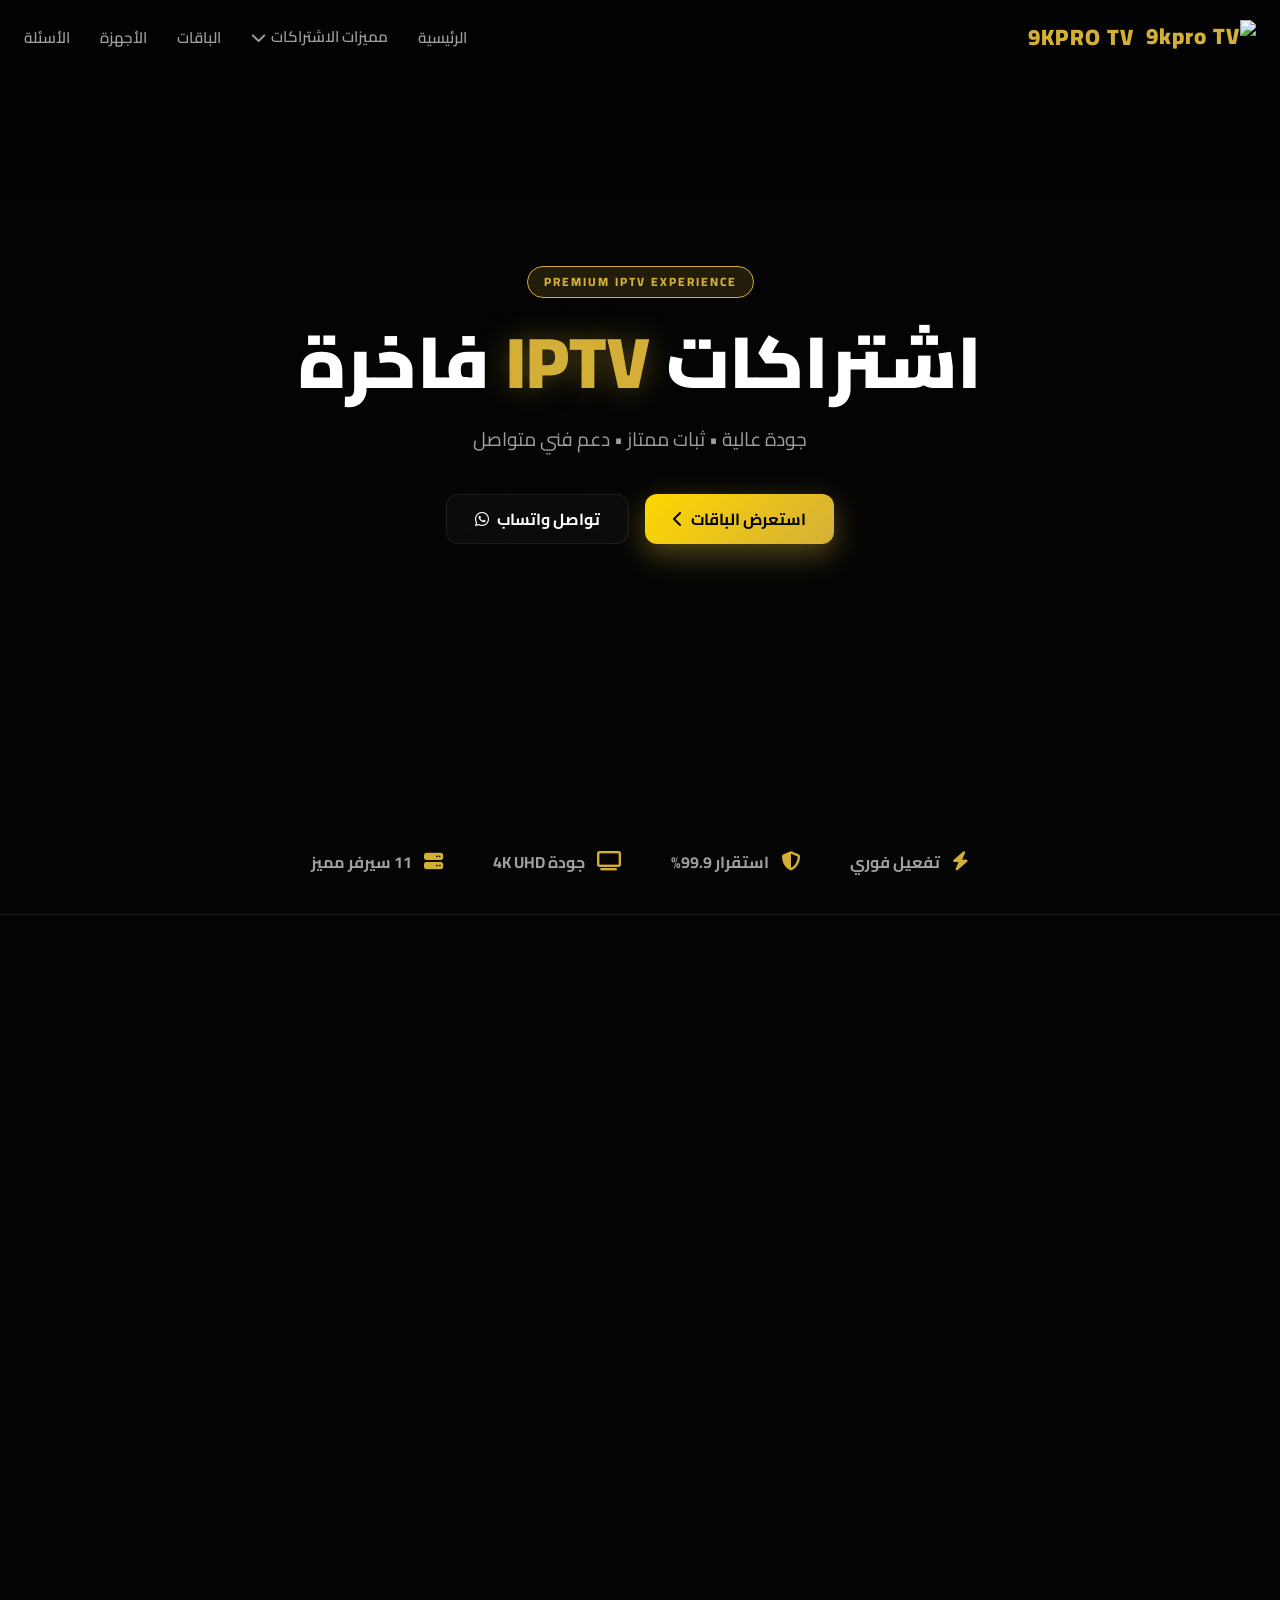
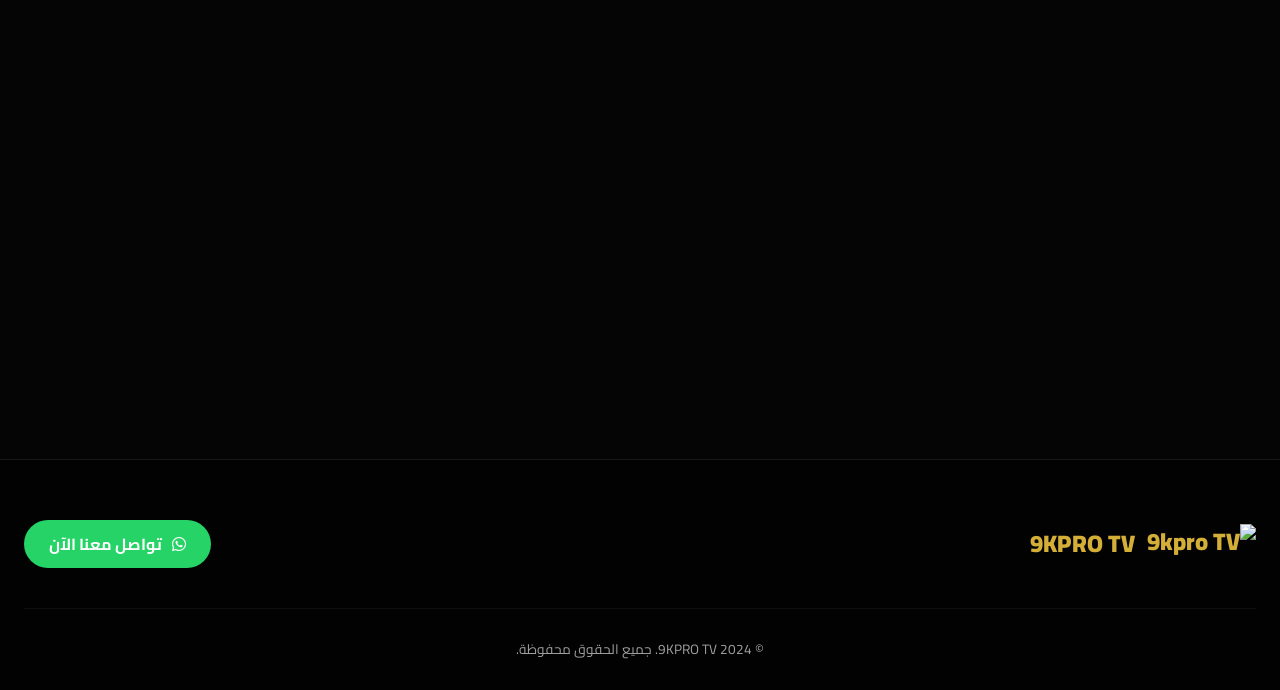
==== commit 292e5d59: "feat: Add all 11 IPTV services with complete pricing and logos in cards" ====
--- a/index.html
+++ b/index.html
@@ -78,7 +78,7 @@
                 <div class="f-item"><i class="fas fa-bolt"></i> تفعيل فوري</div>
                 <div class="f-item"><i class="fas fa-shield-alt"></i> استقرار 99.9%</div>
                 <div class="f-item"><i class="fas fa-tv"></i> جودة 4K UHD</div>
-                <div class="f-item"><i class="fas fa-server"></i> 7 سيرفرات مميزة</div>
+                <div class="f-item"><i class="fas fa-server"></i> 11 سيرفر مميز</div>
             </div>
         </div>
     </section>
@@ -152,8 +152,33 @@
                         <a href="https://wa.me/966592360612?text=أريد الاشتراك في سيرفر HULK" class="btn btn-gold-main">اشترك الآن</a>
                     </div>
 
+                    <!-- IFAR Card -->
+                    <div class="price-card-premium" data-aos="fade-up" data-aos-delay="300" data-category="premium">
+                        <div class="card-glow"></div>
+                        <h3 class="server-title">سيرفر IFAR</h3>
+                        <div class="server-tagline">جودة نجمية فائقة</div>
+                        <div class="options-list">
+                            <div class="option-item">
+                                <img src="logos/ifar-logo.svg" alt="IFAR" class="card-inner-logo">
+                                <span class="opt-duration">3 أشهر</span>
+                                <span class="opt-price">100 ريال</span>
+                            </div>
+                            <div class="option-item">
+                                <img src="logos/ifar-logo.svg" alt="IFAR" class="card-inner-logo">
+                                <span class="opt-duration">6 أشهر</span>
+                                <span class="opt-price">150 ريال</span>
+                            </div>
+                            <div class="option-item featured">
+                                <img src="logos/ifar-logo.svg" alt="IFAR" class="card-inner-logo">
+                                <span class="opt-duration">سنة (جهاز واحد)</span>
+                                <span class="opt-price">300 ريال</span>
+                            </div>
+                        </div>
+                        <a href="https://wa.me/966592360612?text=أريد الاشتراك في سيرفر IFAR" class="btn btn-card">اشترك الآن</a>
+                    </div>
+
                     <!-- FALCON Card -->
-                    <div class="price-card-premium" data-aos="fade-up" data-aos-delay="300" data-category="premium">
+                    <div class="price-card-premium" data-aos="fade-up" data-aos-delay="400" data-category="premium">
                         <div class="card-glow"></div>
                         <h3 class="server-title">سيرفر FALCON</h3>
                         <div class="server-tagline">سرعة الصقر وحدة البصر</div>
@@ -177,8 +202,149 @@
                         <a href="https://wa.me/966592360612?text=أريد الاشتراك في سيرفر FALCON" class="btn btn-card">اشترك الآن</a>
                     </div>
 
-                    <!-- SMARTERS Card -->
-                    <div class="price-card-premium" data-aos="fade-up" data-aos-delay="400" data-category="economy">
+                    <!-- UNIVERSE Card -->
+                    <div class="price-card-premium" data-aos="fade-up" data-aos-delay="500" data-category="premium">
+                        <div class="card-glow"></div>
+                        <h3 class="server-title">سيرفر UNIVERSE</h3>
+                        <div class="server-tagline">كون من الترفيه بلا حدود</div>
+                        <div class="options-list">
+                            <div class="option-item">
+                                <img src="logos/universe-logo.svg" alt="UNIVERSE" class="card-inner-logo">
+                                <span class="opt-duration">3 أشهر</span>
+                                <span class="opt-price">130 ريال</span>
+                            </div>
+                            <div class="option-item featured">
+                                <img src="logos/universe-logo.svg" alt="UNIVERSE" class="card-inner-logo">
+                                <span class="opt-duration">سنة كاملة</span>
+                                <span class="opt-price">250 ريال</span>
+                            </div>
+                            <div class="option-item">
+                                <img src="logos/universe-logo.svg" alt="UNIVERSE" class="card-inner-logo">
+                                <span class="opt-duration">15 شهراً</span>
+                                <span class="opt-price">300 ريال</span>
+                            </div>
+                        </div>
+                        <a href="https://wa.me/966592360612?text=أريد الاشتراك في سيرفر UNIVERSE" class="btn btn-card">اشترك الآن</a>
+                    </div>
+
+                    <!-- KING 4K Card -->
+                    <div class="price-card-premium popular-4k" data-aos="fade-up" data-aos-delay="600" data-category="premium">
+                        <div class="popular-tag popular-tag-4k">4K ملكي</div>
+                        <div class="card-glow"></div>
+                        <h3 class="server-title">سيرفر KING 4K</h3>
+                        <div class="server-tagline">الجودة الملكية العليا</div>
+                        <div class="options-list">
+                            <div class="option-item">
+                                <img src="logos/king4k-logo.svg" alt="KING 4K" class="card-inner-logo">
+                                <span class="opt-duration">6 أشهر</span>
+                                <span class="opt-price">260 ريال</span>
+                            </div>
+                            <div class="option-item featured">
+                                <img src="logos/king4k-logo.svg" alt="KING 4K" class="card-inner-logo">
+                                <span class="opt-duration">12 شهراً</span>
+                                <span class="opt-price">320 ريال</span>
+                            </div>
+                        </div>
+                        <a href="https://wa.me/966592360612?text=أريد الاشتراك في سيرفر KING 4K" class="btn btn-card">اشترك الآن</a>
+                    </div>
+
+                    <!-- ALFA Card -->
+                    <div class="price-card-premium" data-aos="fade-up" data-aos-delay="700" data-category="economy">
+                        <div class="card-glow"></div>
+                        <h3 class="server-title">سيرفر ALFA</h3>
+                        <div class="server-tagline">الخيار الأول والأنيق</div>
+                        <div class="options-list">
+                            <div class="option-item">
+                                <img src="logos/alfa-logo.svg" alt="ALFA" class="card-inner-logo">
+                                <span class="opt-duration">6 أشهر</span>
+                                <span class="opt-price">99 ريال</span>
+                            </div>
+                            <div class="option-item featured">
+                                <img src="logos/alfa-logo.svg" alt="ALFA" class="card-inner-logo">
+                                <span class="opt-duration">سنة واحدة</span>
+                                <span class="opt-price">150 ريال</span>
+                            </div>
+                        </div>
+                        <a href="https://wa.me/966592360612?text=أريد الاشتراك في سيرفر ALFA" class="btn btn-card">اشترك الآن</a>
+                    </div>
+
+                    <!-- EVEREST Card (New) -->
+                    <div class="price-card-premium" data-aos="fade-up" data-aos-delay="800" data-category="premium">
+                        <div class="card-glow"></div>
+                        <h3 class="server-title">سيرفر EVEREST</h3>
+                        <div class="server-tagline">قمة الثبات والقوة</div>
+                        <div class="options-list">
+                            <div class="option-item">
+                                <img src="https://media.zid.store/cdn-cgi/image/w=auto,q=100,f=auto/https://media.zid.store/05d0953b-b7e2-47c6-af1b-eb46a948c8df/everest-logo.png" alt="EVEREST" class="card-inner-logo">
+                                <span class="opt-duration">3 أشهر</span>
+                                <span class="opt-price">120 ريال</span>
+                            </div>
+                            <div class="option-item">
+                                <img src="https://media.zid.store/cdn-cgi/image/w=auto,q=100,f=auto/https://media.zid.store/05d0953b-b7e2-47c6-af1b-eb46a948c8df/everest-logo.png" alt="EVEREST" class="card-inner-logo">
+                                <span class="opt-duration">6 أشهر</span>
+                                <span class="opt-price">180 ريال</span>
+                            </div>
+                            <div class="option-item featured">
+                                <img src="https://media.zid.store/cdn-cgi/image/w=auto,q=100,f=auto/https://media.zid.store/05d0953b-b7e2-47c6-af1b-eb46a948c8df/everest-logo.png" alt="EVEREST" class="card-inner-logo">
+                                <span class="opt-duration">سنة واحدة</span>
+                                <span class="opt-price">280 ريال</span>
+                            </div>
+                        </div>
+                        <a href="https://wa.me/966592360612?text=أريد الاشتراك في سيرفر EVEREST" class="btn btn-card">اشترك الآن</a>
+                    </div>
+
+                    <!-- STRONG Card (New) -->
+                    <div class="price-card-premium" data-aos="fade-up" data-aos-delay="900" data-category="premium">
+                        <div class="card-glow"></div>
+                        <h3 class="server-title">سيرفر STRONG</h3>
+                        <div class="server-tagline">دقة 4K/8K الخارقة</div>
+                        <div class="options-list">
+                            <div class="option-item">
+                                <img src="https://media.zid.store/cdn-cgi/image/w=auto,q=100,f=auto/https://media.zid.store/05d0953b-b7e2-47c6-af1b-eb46a948c8df/strong-logo.png" alt="STRONG" class="card-inner-logo">
+                                <span class="opt-duration">3 أشهر</span>
+                                <span class="opt-price">140 ريال</span>
+                            </div>
+                            <div class="option-item">
+                                <img src="https://media.zid.store/cdn-cgi/image/w=auto,q=100,f=auto/https://media.zid.store/05d0953b-b7e2-47c6-af1b-eb46a948c8df/strong-logo.png" alt="STRONG" class="card-inner-logo">
+                                <span class="opt-duration">6 أشهر</span>
+                                <span class="opt-price">210 ريال</span>
+                            </div>
+                            <div class="option-item featured">
+                                <img src="https://media.zid.store/cdn-cgi/image/w=auto,q=100,f=auto/https://media.zid.store/05d0953b-b7e2-47c6-af1b-eb46a948c8df/strong-logo.png" alt="STRONG" class="card-inner-logo">
+                                <span class="opt-duration">سنة واحدة</span>
+                                <span class="opt-price">320 ريال</span>
+                            </div>
+                        </div>
+                        <a href="https://wa.me/966592360612?text=أريد الاشتراك في سيرفر STRONG" class="btn btn-card">اشترك الآن</a>
+                    </div>
+
+                    <!-- VULTURE Card (New) -->
+                    <div class="price-card-premium" data-aos="fade-up" data-aos-delay="1000" data-category="premium">
+                        <div class="card-glow"></div>
+                        <h3 class="server-title">سيرفر VULTURE</h3>
+                        <div class="server-tagline">الترفيه الشامل والممتاز</div>
+                        <div class="options-list">
+                            <div class="option-item">
+                                <img src="https://media.zid.store/cdn-cgi/image/w=auto,q=100,f=auto/https://media.zid.store/05d0953b-b7e2-47c6-af1b-eb46a948c8df/9af8dd15-5cc0-42bb-9684-2477416105ed.png" alt="VULTURE" class="card-inner-logo">
+                                <span class="opt-duration">3 أشهر</span>
+                                <span class="opt-price">110 ريال</span>
+                            </div>
+                            <div class="option-item">
+                                <img src="https://media.zid.store/cdn-cgi/image/w=auto,q=100,f=auto/https://media.zid.store/05d0953b-b7e2-47c6-af1b-eb46a948c8df/9af8dd15-5cc0-42bb-9684-2477416105ed.png" alt="VULTURE" class="card-inner-logo">
+                                <span class="opt-duration">6 أشهر</span>
+                                <span class="opt-price">160 ريال</span>
+                            </div>
+                            <div class="option-item featured">
+                                <img src="https://media.zid.store/cdn-cgi/image/w=auto,q=100,f=auto/https://media.zid.store/05d0953b-b7e2-47c6-af1b-eb46a948c8df/9af8dd15-5cc0-42bb-9684-2477416105ed.png" alt="VULTURE" class="card-inner-logo">
+                                <span class="opt-duration">سنة واحدة</span>
+                                <span class="opt-price">260 ريال</span>
+                            </div>
+                        </div>
+                        <a href="https://wa.me/966592360612?text=أريد الاشتراك في سيرفر VULTURE" class="btn btn-card">اشترك الآن</a>
+                    </div>
+
+                    <!-- SMARTERS Card (New) -->
+                    <div class="price-card-premium" data-aos="fade-up" data-aos-delay="1100" data-category="economy">
                         <div class="card-glow"></div>
                         <h3 class="server-title">سيرفر SMARTERS</h3>
                         <div class="server-tagline">الخيار الأسهل والأكثر توافقاً</div>
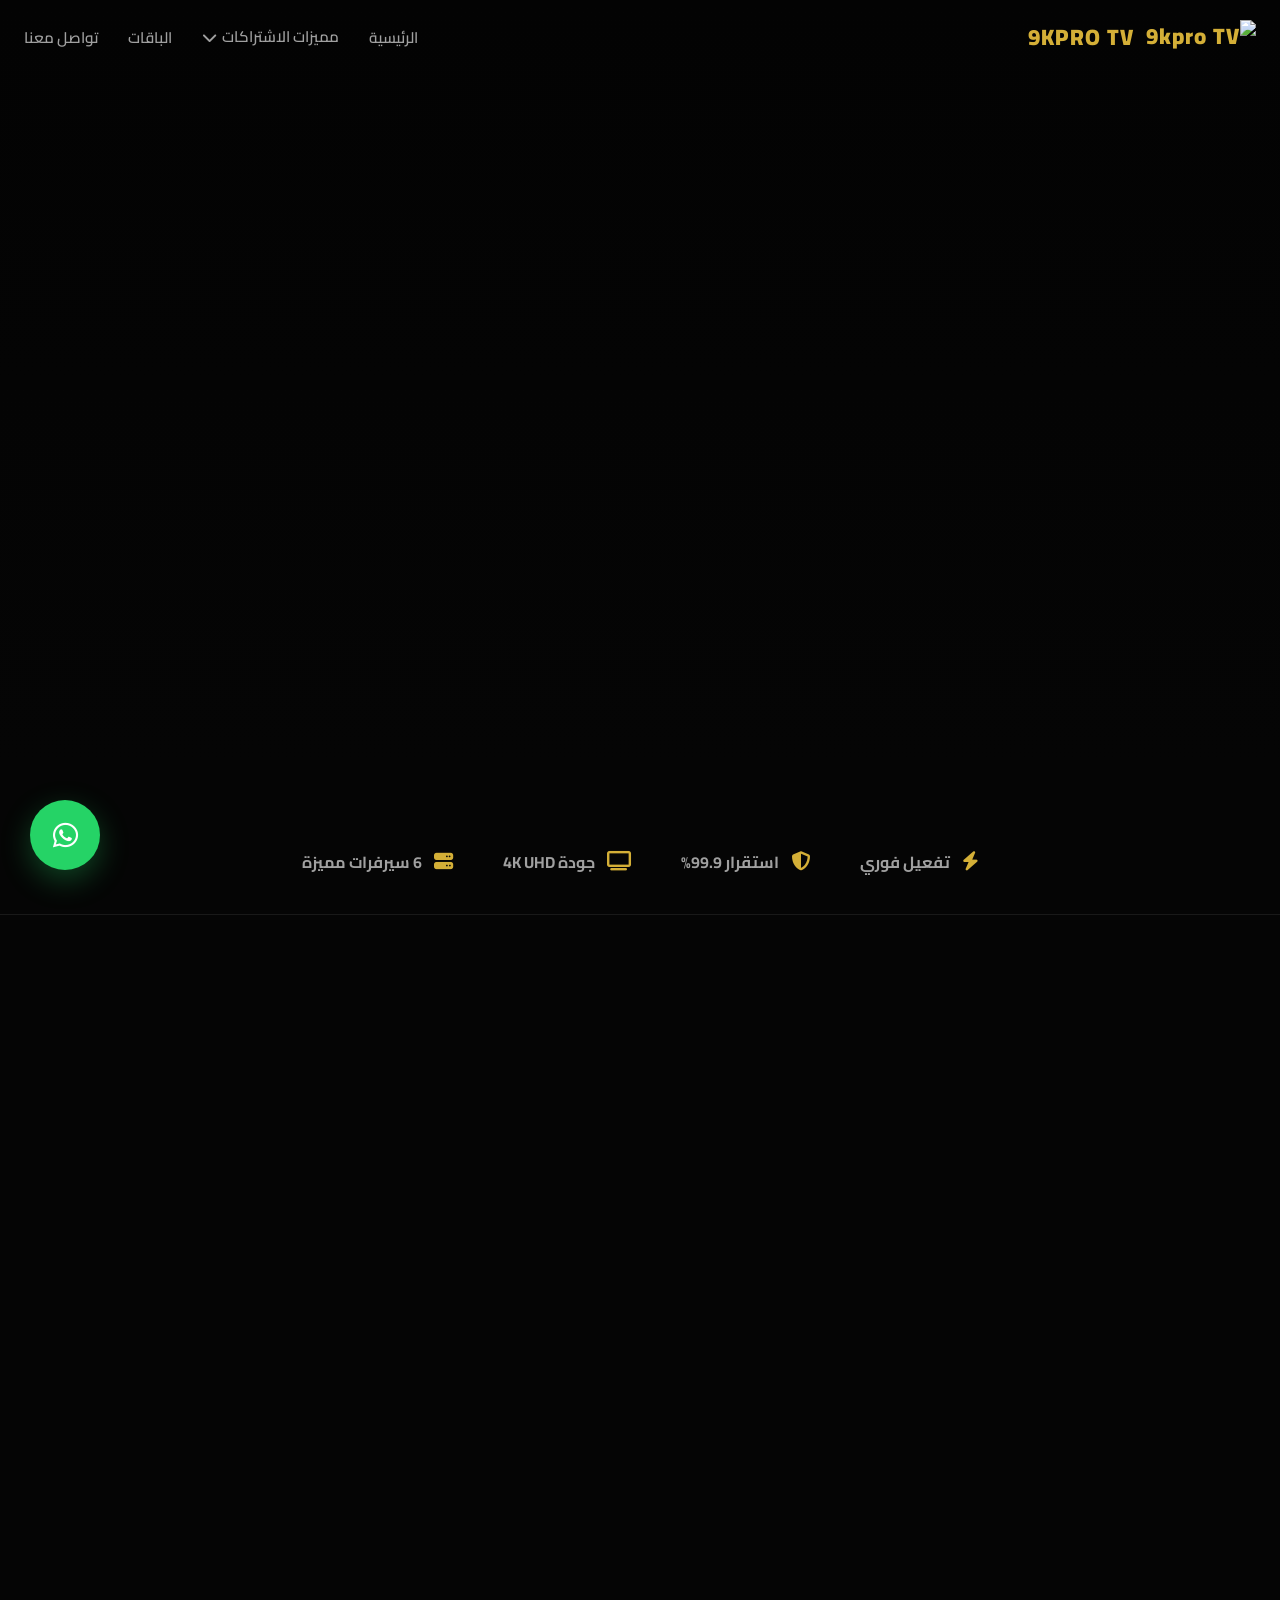
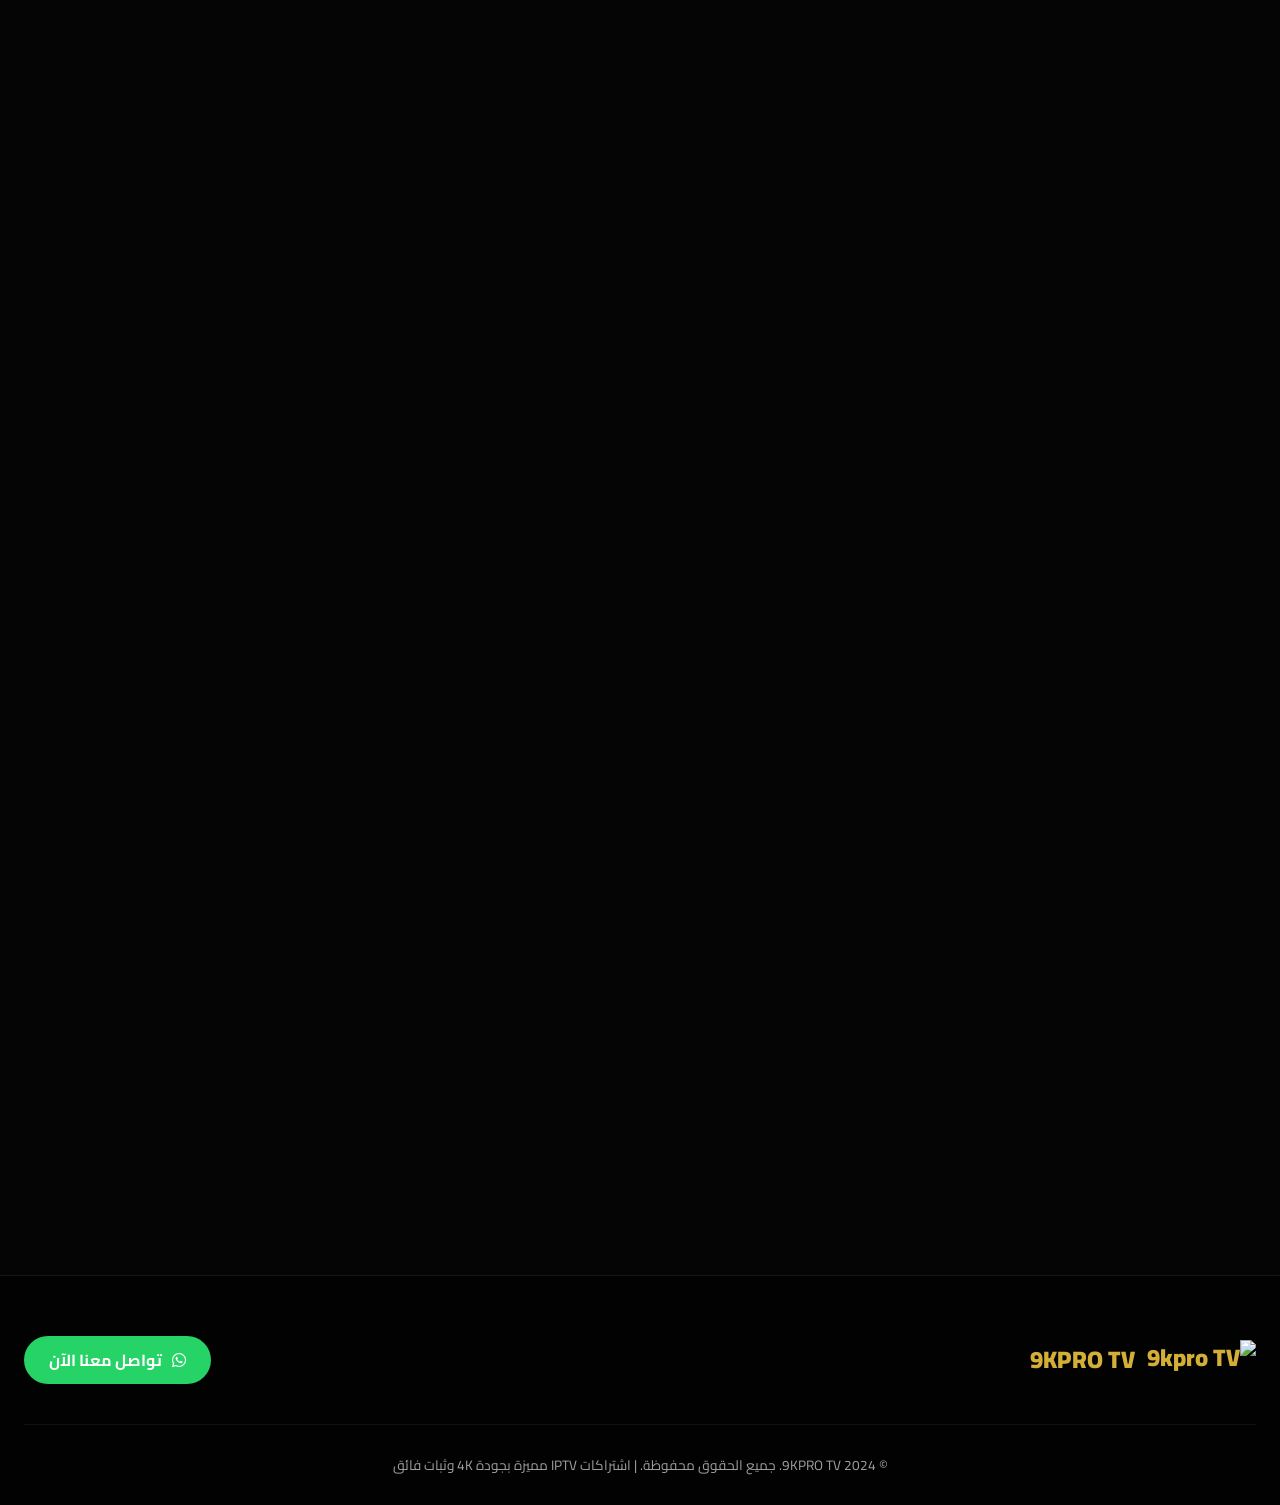
==== commit e20f164b: "feat: Complete website redesign with Drawer system, subscription pages, and SEO optimization - Updat" ====
--- a/index.html
+++ b/index.html
@@ -3,10 +3,16 @@
 <head>
     <meta charset="UTF-8">
     <meta name="viewport" content="width=device-width, initial-scale=1.0">
-    <title>9KPRO TV | تجربة IPTV سينمائية فاخرة</title>
+    <title>9KPRO TV | اشتراكات IPTV مميزة بجودة 4K وثبات فائق</title>
     
     <!-- SEO & Meta -->
-    <meta name="description" content="9KPRO TV - اشتراكات IPTV مميزة بجودة 4K وثبات فائق. التصميم الأفخم والخدمة الأسرع.">
+    <meta name="description" content="9KPRO TV - اشتراكات IPTV مميزة بجودة 4K وثبات فائق. 6 سيرفرات فاخرة (Everest, Hulk, Strong 4K, Falcon, Vulture, Smarters) مع أفضل الأسعار والدعم الفني المتواصل.">
+    <meta name="keywords" content="اشتراكات IPTV, سيرفرات IPTV, IPTV مباريات, IPTV 4K, Everest IPTV, Hulk IPTV, Strong 4K, Falcon IPTV, Vulture IPTV, Smarters IPTV">
+    <meta name="author" content="9KPRO TV">
+    <meta property="og:title" content="9KPRO TV | اشتراكات IPTV فاخرة بجودة 4K">
+    <meta property="og:description" content="أفضل اشتراكات IPTV مع 6 سيرفرات مميزة وجودة 4K وثبات 99.9%">
+    <meta property="og:type" content="website">
+    
     <link rel="preconnect" href="https://fonts.googleapis.com">
     <link rel="preconnect" href="https://fonts.gstatic.com" crossorigin>
     <link href="https://fonts.googleapis.com/css2?family=Cairo:wght@300;400;600;700;900&family=Outfit:wght@400;700&display=swap" rel="stylesheet">
@@ -36,17 +42,16 @@
                 <li class="dropdown">
                     <a href="javascript:void(0)" class="dropbtn">مميزات الاشتراكات <i class="fas fa-chevron-down"></i></a>
                     <div class="dropdown-content">
-                        <a href="/features/everest">مميزات اشتراكات إيفرست</a>
-                        <a href="/features/hulk">مميزات اشتراكات هولك</a>
-                        <a href="/features/strong">مميزات اشتراكات سترونق</a>
-                        <a href="/features/falcon">مميزات اشتراكات فالكون</a>
-                        <a href="/features/vulture">مميزات اشتراكات فولتشر</a>
-                        <a href="/features/smarters">مميزات اشتراكات سمارترز</a>
+                        <a href="/subscription/everest">مميزات Everest</a>
+                        <a href="/subscription/hulk">مميزات Hulk</a>
+                        <a href="/subscription/strong">مميزات Strong 4K</a>
+                        <a href="/subscription/falcon">مميزات Falcon</a>
+                        <a href="/subscription/vulture">مميزات Vulture</a>
+                        <a href="/subscription/smarters">مميزات Smarters</a>
                     </div>
                 </li>
                 <li><a href="#packages">الباقات</a></li>
-                <li><a href="#devices">الأجهزة</a></li>
-                <li><a href="#faq">الأسئلة</a></li>
+                <li><a href="#contact">تواصل معنا</a></li>
             </ul>
             <div class="menu-toggle"><i class="fas fa-bars"></i></div>
         </nav>
@@ -78,7 +83,7 @@
                 <div class="f-item"><i class="fas fa-bolt"></i> تفعيل فوري</div>
                 <div class="f-item"><i class="fas fa-shield-alt"></i> استقرار 99.9%</div>
                 <div class="f-item"><i class="fas fa-tv"></i> جودة 4K UHD</div>
-                <div class="f-item"><i class="fas fa-server"></i> 11 سيرفر مميز</div>
+                <div class="f-item"><i class="fas fa-server"></i> 6 سيرفرات مميزة</div>
             </div>
         </div>
     </section>
@@ -101,266 +106,151 @@
             <div class="pricing-slider-container">
                 <div class="pricing-grid" id="pricingGrid">
                     
-                    <!-- VULTR Card -->
-                    <div class="price-card-premium" data-aos="fade-up" data-aos-delay="100" data-category="economy">
-                        <div class="card-glow"></div>
-                        <h3 class="server-title">سيرفر VULTR</h3>
-                        <div class="server-tagline">سيرفر سريع وموثوق</div>
-                        <div class="options-list">
-                            <div class="option-item">
-                                <img src="logos/vultr-logo.svg" alt="VULTR" class="card-inner-logo">
-                                <span class="opt-duration">3 أشهر</span>
-                                <span class="opt-price">70 ريال</span>
-                            </div>
-                            <div class="option-item">
-                                <img src="logos/vultr-logo.svg" alt="VULTR" class="card-inner-logo">
-                                <span class="opt-duration">6 أشهر</span>
+                    <!-- Everest Card -->
+                    <div class="price-card-premium popular" data-aos="fade-up" data-aos-delay="100" data-category="premium" data-server="everest">
+                        <div class="popular-tag">الأكثر طلباً</div>
+                        <div class="card-glow"></div>
+                        <h3 class="server-title">Everest</h3>
+                        <div class="server-tagline">قمة الثبات والقوة</div>
+                        <div class="options-list">
+                            <div class="option-item">
+                                <img src="https://media.zid.store/cdn-cgi/image/w=auto,q=100,f=auto/https://media.zid.store/05d0953b-b7e2-47c6-af1b-eb46a948c8df/everest-logo.png" alt="Everest" class="card-inner-logo">
+                                <span class="opt-duration">3 أشهر</span>
+                                <span class="opt-price">120 ريال</span>
+                            </div>
+                            <div class="option-item">
+                                <img src="https://media.zid.store/cdn-cgi/image/w=auto,q=100,f=auto/https://media.zid.store/05d0953b-b7e2-47c6-af1b-eb46a948c8df/everest-logo.png" alt="Everest" class="card-inner-logo">
+                                <span class="opt-duration">6 أشهر</span>
+                                <span class="opt-price">180 ريال</span>
+                            </div>
+                            <div class="option-item featured">
+                                <img src="https://media.zid.store/cdn-cgi/image/w=auto,q=100,f=auto/https://media.zid.store/05d0953b-b7e2-47c6-af1b-eb46a948c8df/everest-logo.png" alt="Everest" class="card-inner-logo">
+                                <span class="opt-duration">سنة واحدة</span>
+                                <span class="opt-price">280 ريال</span>
+                            </div>
+                        </div>
+                        <a href="https://wa.me/966592360612?text=أريد الاشتراك في Everest" class="btn btn-card">اشترك الآن</a>
+                    </div>
+
+                    <!-- Hulk Card -->
+                    <div class="price-card-premium" data-aos="fade-up" data-aos-delay="200" data-category="premium" data-server="hulk">
+                        <div class="card-glow"></div>
+                        <h3 class="server-title">Hulk</h3>
+                        <div class="server-tagline">قوة لا تُضاهى</div>
+                        <div class="options-list">
+                            <div class="option-item">
+                                <img src="logos/hulk-logo.svg" alt="Hulk" class="card-inner-logo">
+                                <span class="opt-duration">3 أشهر</span>
                                 <span class="opt-price">100 ريال</span>
                             </div>
-                            <div class="option-item featured">
-                                <img src="logos/vultr-logo.svg" alt="VULTR" class="card-inner-logo">
-                                <span class="opt-duration">سنة (جهاز واحد)</span>
+                            <div class="option-item">
+                                <img src="logos/hulk-logo.svg" alt="Hulk" class="card-inner-logo">
+                                <span class="opt-duration">6 أشهر</span>
                                 <span class="opt-price">150 ريال</span>
                             </div>
-                        </div>
-                        <a href="https://wa.me/966592360612?text=أريد الاشتراك في سيرفر VULTR" class="btn btn-card">اشترك الآن</a>
-                    </div>
-
-                    <!-- HULK Card -->
-                    <div class="price-card-premium popular" data-aos="fade-up" data-aos-delay="200" data-category="premium">
-                        <div class="popular-tag">الأكثر طلباً</div>
-                        <div class="card-glow"></div>
-                        <h3 class="server-title">سيرفر HULK</h3>
-                        <div class="server-tagline">قوة لا تُضاهى</div>
-                        <div class="options-list">
-                            <div class="option-item">
-                                <img src="logos/hulk-logo.svg" alt="HULK" class="card-inner-logo">
-                                <span class="opt-duration">3 أشهر</span>
-                                <span class="opt-price">100 ريال</span>
-                            </div>
-                            <div class="option-item">
-                                <img src="logos/hulk-logo.svg" alt="HULK" class="card-inner-logo">
-                                <span class="opt-duration">6 أشهر</span>
+                            <div class="option-item featured">
+                                <img src="logos/hulk-logo.svg" alt="Hulk" class="card-inner-logo">
+                                <span class="opt-duration">سنة واحدة</span>
+                                <span class="opt-price">250 ريال</span>
+                            </div>
+                        </div>
+                        <a href="https://wa.me/966592360612?text=أريد الاشتراك في Hulk" class="btn btn-card">اشترك الآن</a>
+                    </div>
+
+                    <!-- Strong 4K Card -->
+                    <div class="price-card-premium popular-4k" data-aos="fade-up" data-aos-delay="300" data-category="premium" data-server="strong">
+                        <div class="popular-tag popular-tag-4k">4K ملكي</div>
+                        <div class="card-glow"></div>
+                        <h3 class="server-title">Strong 4K</h3>
+                        <div class="server-tagline">دقة 4K/8K الخارقة</div>
+                        <div class="options-list">
+                            <div class="option-item">
+                                <img src="https://media.zid.store/cdn-cgi/image/w=auto,q=100,f=auto/https://media.zid.store/05d0953b-b7e2-47c6-af1b-eb46a948c8df/strong-logo.png" alt="Strong 4K" class="card-inner-logo">
+                                <span class="opt-duration">3 أشهر</span>
+                                <span class="opt-price">140 ريال</span>
+                            </div>
+                            <div class="option-item">
+                                <img src="https://media.zid.store/cdn-cgi/image/w=auto,q=100,f=auto/https://media.zid.store/05d0953b-b7e2-47c6-af1b-eb46a948c8df/strong-logo.png" alt="Strong 4K" class="card-inner-logo">
+                                <span class="opt-duration">6 أشهر</span>
+                                <span class="opt-price">210 ريال</span>
+                            </div>
+                            <div class="option-item featured">
+                                <img src="https://media.zid.store/cdn-cgi/image/w=auto,q=100,f=auto/https://media.zid.store/05d0953b-b7e2-47c6-af1b-eb46a948c8df/strong-logo.png" alt="Strong 4K" class="card-inner-logo">
+                                <span class="opt-duration">سنة واحدة</span>
+                                <span class="opt-price">320 ريال</span>
+                            </div>
+                        </div>
+                        <a href="https://wa.me/966592360612?text=أريد الاشتراك في Strong 4K" class="btn btn-card">اشترك الآن</a>
+                    </div>
+
+                    <!-- Falcon Card -->
+                    <div class="price-card-premium" data-aos="fade-up" data-aos-delay="400" data-category="premium" data-server="falcon">
+                        <div class="card-glow"></div>
+                        <h3 class="server-title">Falcon</h3>
+                        <div class="server-tagline">سرعة الصقر وحدة البصر</div>
+                        <div class="options-list">
+                            <div class="option-item">
+                                <img src="https://media.zid.store/cdn-cgi/image/w=auto,q=100,f=auto/https://media.zid.store/05d0953b-b7e2-47c6-af1b-eb46a948c8df/44d0a66f-ce07-4a1c-b5a9-65ccd196676c.png" alt="Falcon" class="card-inner-logo">
+                                <span class="opt-duration">3 أشهر</span>
+                                <span class="opt-price">130 ريال</span>
+                            </div>
+                            <div class="option-item">
+                                <img src="https://media.zid.store/cdn-cgi/image/w=auto,q=100,f=auto/https://media.zid.store/05d0953b-b7e2-47c6-af1b-eb46a948c8df/44d0a66f-ce07-4a1c-b5a9-65ccd196676c.png" alt="Falcon" class="card-inner-logo">
+                                <span class="opt-duration">6 أشهر</span>
+                                <span class="opt-price">200 ريال</span>
+                            </div>
+                            <div class="option-item featured">
+                                <img src="https://media.zid.store/cdn-cgi/image/w=auto,q=100,f=auto/https://media.zid.store/05d0953b-b7e2-47c6-af1b-eb46a948c8df/44d0a66f-ce07-4a1c-b5a9-65ccd196676c.png" alt="Falcon" class="card-inner-logo">
+                                <span class="opt-duration">سنة واحدة</span>
+                                <span class="opt-price">300 ريال</span>
+                            </div>
+                        </div>
+                        <a href="https://wa.me/966592360612?text=أريد الاشتراك في Falcon" class="btn btn-card">اشترك الآن</a>
+                    </div>
+
+                    <!-- Vulture Card -->
+                    <div class="price-card-premium" data-aos="fade-up" data-aos-delay="500" data-category="premium" data-server="vulture">
+                        <div class="card-glow"></div>
+                        <h3 class="server-title">Vulture</h3>
+                        <div class="server-tagline">الترفيه الشامل والممتاز</div>
+                        <div class="options-list">
+                            <div class="option-item">
+                                <img src="https://media.zid.store/cdn-cgi/image/w=auto,q=100,f=auto/https://media.zid.store/05d0953b-b7e2-47c6-af1b-eb46a948c8df/9af8dd15-5cc0-42bb-9684-2477416105ed.png" alt="Vulture" class="card-inner-logo">
+                                <span class="opt-duration">3 أشهر</span>
+                                <span class="opt-price">110 ريال</span>
+                            </div>
+                            <div class="option-item">
+                                <img src="https://media.zid.store/cdn-cgi/image/w=auto,q=100,f=auto/https://media.zid.store/05d0953b-b7e2-47c6-af1b-eb46a948c8df/9af8dd15-5cc0-42bb-9684-2477416105ed.png" alt="Vulture" class="card-inner-logo">
+                                <span class="opt-duration">6 أشهر</span>
+                                <span class="opt-price">160 ريال</span>
+                            </div>
+                            <div class="option-item featured">
+                                <img src="https://media.zid.store/cdn-cgi/image/w=auto,q=100,f=auto/https://media.zid.store/05d0953b-b7e2-47c6-af1b-eb46a948c8df/9af8dd15-5cc0-42bb-9684-2477416105ed.png" alt="Vulture" class="card-inner-logo">
+                                <span class="opt-duration">سنة واحدة</span>
+                                <span class="opt-price">260 ريال</span>
+                            </div>
+                        </div>
+                        <a href="https://wa.me/966592360612?text=أريد الاشتراك في Vulture" class="btn btn-card">اشترك الآن</a>
+                    </div>
+
+                    <!-- Smarters Card -->
+                    <div class="price-card-premium" data-aos="fade-up" data-aos-delay="600" data-category="economy" data-server="smarters">
+                        <div class="card-glow"></div>
+                        <h3 class="server-title">IPTV Smarters</h3>
+                        <div class="server-tagline">الخيار الأسهل والأكثر توافقاً</div>
+                        <div class="options-list">
+                            <div class="option-item">
+                                <img src="https://media.zid.store/cdn-cgi/image/w=auto,q=100,f=auto/https://media.zid.store/05d0953b-b7e2-47c6-af1b-eb46a948c8df/d94288e8-52f1-4eb5-b24f-5dfd8fee6d4d.png" alt="Smarters" class="card-inner-logo">
+                                <span class="opt-duration">6 أشهر</span>
+                                <span class="opt-price">99 ريال</span>
+                            </div>
+                            <div class="option-item featured">
+                                <img src="https://media.zid.store/cdn-cgi/image/w=auto,q=100,f=auto/https://media.zid.store/05d0953b-b7e2-47c6-af1b-eb46a948c8df/d94288e8-52f1-4eb5-b24f-5dfd8fee6d4d.png" alt="Smarters" class="card-inner-logo">
+                                <span class="opt-duration">سنة واحدة</span>
                                 <span class="opt-price">150 ريال</span>
                             </div>
-                            <div class="option-item featured">
-                                <img src="logos/hulk-logo.svg" alt="HULK" class="card-inner-logo">
-                                <span class="opt-duration">سنة (جهاز واحد)</span>
-                                <span class="opt-price">250 ريال</span>
-                            </div>
-                        </div>
-                        <a href="https://wa.me/966592360612?text=أريد الاشتراك في سيرفر HULK" class="btn btn-gold-main">اشترك الآن</a>
-                    </div>
-
-                    <!-- IFAR Card -->
-                    <div class="price-card-premium" data-aos="fade-up" data-aos-delay="300" data-category="premium">
-                        <div class="card-glow"></div>
-                        <h3 class="server-title">سيرفر IFAR</h3>
-                        <div class="server-tagline">جودة نجمية فائقة</div>
-                        <div class="options-list">
-                            <div class="option-item">
-                                <img src="logos/ifar-logo.svg" alt="IFAR" class="card-inner-logo">
-                                <span class="opt-duration">3 أشهر</span>
-                                <span class="opt-price">100 ريال</span>
-                            </div>
-                            <div class="option-item">
-                                <img src="logos/ifar-logo.svg" alt="IFAR" class="card-inner-logo">
-                                <span class="opt-duration">6 أشهر</span>
-                                <span class="opt-price">150 ريال</span>
-                            </div>
-                            <div class="option-item featured">
-                                <img src="logos/ifar-logo.svg" alt="IFAR" class="card-inner-logo">
-                                <span class="opt-duration">سنة (جهاز واحد)</span>
-                                <span class="opt-price">300 ريال</span>
-                            </div>
-                        </div>
-                        <a href="https://wa.me/966592360612?text=أريد الاشتراك في سيرفر IFAR" class="btn btn-card">اشترك الآن</a>
-                    </div>
-
-                    <!-- FALCON Card -->
-                    <div class="price-card-premium" data-aos="fade-up" data-aos-delay="400" data-category="premium">
-                        <div class="card-glow"></div>
-                        <h3 class="server-title">سيرفر FALCON</h3>
-                        <div class="server-tagline">سرعة الصقر وحدة البصر</div>
-                        <div class="options-list">
-                            <div class="option-item">
-                                <img src="https://media.zid.store/cdn-cgi/image/w=auto,q=100,f=auto/https://media.zid.store/05d0953b-b7e2-47c6-af1b-eb46a948c8df/44d0a66f-ce07-4a1c-b5a9-65ccd196676c.png" alt="FALCON" class="card-inner-logo">
-                                <span class="opt-duration">3 أشهر</span>
-                                <span class="opt-price">130 ريال</span>
-                            </div>
-                            <div class="option-item">
-                                <img src="https://media.zid.store/cdn-cgi/image/w=auto,q=100,f=auto/https://media.zid.store/05d0953b-b7e2-47c6-af1b-eb46a948c8df/44d0a66f-ce07-4a1c-b5a9-65ccd196676c.png" alt="FALCON" class="card-inner-logo">
-                                <span class="opt-duration">6 أشهر</span>
-                                <span class="opt-price">200 ريال</span>
-                            </div>
-                            <div class="option-item featured">
-                                <img src="https://media.zid.store/cdn-cgi/image/w=auto,q=100,f=auto/https://media.zid.store/05d0953b-b7e2-47c6-af1b-eb46a948c8df/44d0a66f-ce07-4a1c-b5a9-65ccd196676c.png" alt="FALCON" class="card-inner-logo">
-                                <span class="opt-duration">سنة واحدة</span>
-                                <span class="opt-price">300 ريال</span>
-                            </div>
-                        </div>
-                        <a href="https://wa.me/966592360612?text=أريد الاشتراك في سيرفر FALCON" class="btn btn-card">اشترك الآن</a>
-                    </div>
-
-                    <!-- UNIVERSE Card -->
-                    <div class="price-card-premium" data-aos="fade-up" data-aos-delay="500" data-category="premium">
-                        <div class="card-glow"></div>
-                        <h3 class="server-title">سيرفر UNIVERSE</h3>
-                        <div class="server-tagline">كون من الترفيه بلا حدود</div>
-                        <div class="options-list">
-                            <div class="option-item">
-                                <img src="logos/universe-logo.svg" alt="UNIVERSE" class="card-inner-logo">
-                                <span class="opt-duration">3 أشهر</span>
-                                <span class="opt-price">130 ريال</span>
-                            </div>
-                            <div class="option-item featured">
-                                <img src="logos/universe-logo.svg" alt="UNIVERSE" class="card-inner-logo">
-                                <span class="opt-duration">سنة كاملة</span>
-                                <span class="opt-price">250 ريال</span>
-                            </div>
-                            <div class="option-item">
-                                <img src="logos/universe-logo.svg" alt="UNIVERSE" class="card-inner-logo">
-                                <span class="opt-duration">15 شهراً</span>
-                                <span class="opt-price">300 ريال</span>
-                            </div>
-                        </div>
-                        <a href="https://wa.me/966592360612?text=أريد الاشتراك في سيرفر UNIVERSE" class="btn btn-card">اشترك الآن</a>
-                    </div>
-
-                    <!-- KING 4K Card -->
-                    <div class="price-card-premium popular-4k" data-aos="fade-up" data-aos-delay="600" data-category="premium">
-                        <div class="popular-tag popular-tag-4k">4K ملكي</div>
-                        <div class="card-glow"></div>
-                        <h3 class="server-title">سيرفر KING 4K</h3>
-                        <div class="server-tagline">الجودة الملكية العليا</div>
-                        <div class="options-list">
-                            <div class="option-item">
-                                <img src="logos/king4k-logo.svg" alt="KING 4K" class="card-inner-logo">
-                                <span class="opt-duration">6 أشهر</span>
-                                <span class="opt-price">260 ريال</span>
-                            </div>
-                            <div class="option-item featured">
-                                <img src="logos/king4k-logo.svg" alt="KING 4K" class="card-inner-logo">
-                                <span class="opt-duration">12 شهراً</span>
-                                <span class="opt-price">320 ريال</span>
-                            </div>
-                        </div>
-                        <a href="https://wa.me/966592360612?text=أريد الاشتراك في سيرفر KING 4K" class="btn btn-card">اشترك الآن</a>
-                    </div>
-
-                    <!-- ALFA Card -->
-                    <div class="price-card-premium" data-aos="fade-up" data-aos-delay="700" data-category="economy">
-                        <div class="card-glow"></div>
-                        <h3 class="server-title">سيرفر ALFA</h3>
-                        <div class="server-tagline">الخيار الأول والأنيق</div>
-                        <div class="options-list">
-                            <div class="option-item">
-                                <img src="logos/alfa-logo.svg" alt="ALFA" class="card-inner-logo">
-                                <span class="opt-duration">6 أشهر</span>
-                                <span class="opt-price">99 ريال</span>
-                            </div>
-                            <div class="option-item featured">
-                                <img src="logos/alfa-logo.svg" alt="ALFA" class="card-inner-logo">
-                                <span class="opt-duration">سنة واحدة</span>
-                                <span class="opt-price">150 ريال</span>
-                            </div>
-                        </div>
-                        <a href="https://wa.me/966592360612?text=أريد الاشتراك في سيرفر ALFA" class="btn btn-card">اشترك الآن</a>
-                    </div>
-
-                    <!-- EVEREST Card (New) -->
-                    <div class="price-card-premium" data-aos="fade-up" data-aos-delay="800" data-category="premium">
-                        <div class="card-glow"></div>
-                        <h3 class="server-title">سيرفر EVEREST</h3>
-                        <div class="server-tagline">قمة الثبات والقوة</div>
-                        <div class="options-list">
-                            <div class="option-item">
-                                <img src="https://media.zid.store/cdn-cgi/image/w=auto,q=100,f=auto/https://media.zid.store/05d0953b-b7e2-47c6-af1b-eb46a948c8df/everest-logo.png" alt="EVEREST" class="card-inner-logo">
-                                <span class="opt-duration">3 أشهر</span>
-                                <span class="opt-price">120 ريال</span>
-                            </div>
-                            <div class="option-item">
-                                <img src="https://media.zid.store/cdn-cgi/image/w=auto,q=100,f=auto/https://media.zid.store/05d0953b-b7e2-47c6-af1b-eb46a948c8df/everest-logo.png" alt="EVEREST" class="card-inner-logo">
-                                <span class="opt-duration">6 أشهر</span>
-                                <span class="opt-price">180 ريال</span>
-                            </div>
-                            <div class="option-item featured">
-                                <img src="https://media.zid.store/cdn-cgi/image/w=auto,q=100,f=auto/https://media.zid.store/05d0953b-b7e2-47c6-af1b-eb46a948c8df/everest-logo.png" alt="EVEREST" class="card-inner-logo">
-                                <span class="opt-duration">سنة واحدة</span>
-                                <span class="opt-price">280 ريال</span>
-                            </div>
-                        </div>
-                        <a href="https://wa.me/966592360612?text=أريد الاشتراك في سيرفر EVEREST" class="btn btn-card">اشترك الآن</a>
-                    </div>
-
-                    <!-- STRONG Card (New) -->
-                    <div class="price-card-premium" data-aos="fade-up" data-aos-delay="900" data-category="premium">
-                        <div class="card-glow"></div>
-                        <h3 class="server-title">سيرفر STRONG</h3>
-                        <div class="server-tagline">دقة 4K/8K الخارقة</div>
-                        <div class="options-list">
-                            <div class="option-item">
-                                <img src="https://media.zid.store/cdn-cgi/image/w=auto,q=100,f=auto/https://media.zid.store/05d0953b-b7e2-47c6-af1b-eb46a948c8df/strong-logo.png" alt="STRONG" class="card-inner-logo">
-                                <span class="opt-duration">3 أشهر</span>
-                                <span class="opt-price">140 ريال</span>
-                            </div>
-                            <div class="option-item">
-                                <img src="https://media.zid.store/cdn-cgi/image/w=auto,q=100,f=auto/https://media.zid.store/05d0953b-b7e2-47c6-af1b-eb46a948c8df/strong-logo.png" alt="STRONG" class="card-inner-logo">
-                                <span class="opt-duration">6 أشهر</span>
-                                <span class="opt-price">210 ريال</span>
-                            </div>
-                            <div class="option-item featured">
-                                <img src="https://media.zid.store/cdn-cgi/image/w=auto,q=100,f=auto/https://media.zid.store/05d0953b-b7e2-47c6-af1b-eb46a948c8df/strong-logo.png" alt="STRONG" class="card-inner-logo">
-                                <span class="opt-duration">سنة واحدة</span>
-                                <span class="opt-price">320 ريال</span>
-                            </div>
-                        </div>
-                        <a href="https://wa.me/966592360612?text=أريد الاشتراك في سيرفر STRONG" class="btn btn-card">اشترك الآن</a>
-                    </div>
-
-                    <!-- VULTURE Card (New) -->
-                    <div class="price-card-premium" data-aos="fade-up" data-aos-delay="1000" data-category="premium">
-                        <div class="card-glow"></div>
-                        <h3 class="server-title">سيرفر VULTURE</h3>
-                        <div class="server-tagline">الترفيه الشامل والممتاز</div>
-                        <div class="options-list">
-                            <div class="option-item">
-                                <img src="https://media.zid.store/cdn-cgi/image/w=auto,q=100,f=auto/https://media.zid.store/05d0953b-b7e2-47c6-af1b-eb46a948c8df/9af8dd15-5cc0-42bb-9684-2477416105ed.png" alt="VULTURE" class="card-inner-logo">
-                                <span class="opt-duration">3 أشهر</span>
-                                <span class="opt-price">110 ريال</span>
-                            </div>
-                            <div class="option-item">
-                                <img src="https://media.zid.store/cdn-cgi/image/w=auto,q=100,f=auto/https://media.zid.store/05d0953b-b7e2-47c6-af1b-eb46a948c8df/9af8dd15-5cc0-42bb-9684-2477416105ed.png" alt="VULTURE" class="card-inner-logo">
-                                <span class="opt-duration">6 أشهر</span>
-                                <span class="opt-price">160 ريال</span>
-                            </div>
-                            <div class="option-item featured">
-                                <img src="https://media.zid.store/cdn-cgi/image/w=auto,q=100,f=auto/https://media.zid.store/05d0953b-b7e2-47c6-af1b-eb46a948c8df/9af8dd15-5cc0-42bb-9684-2477416105ed.png" alt="VULTURE" class="card-inner-logo">
-                                <span class="opt-duration">سنة واحدة</span>
-                                <span class="opt-price">260 ريال</span>
-                            </div>
-                        </div>
-                        <a href="https://wa.me/966592360612?text=أريد الاشتراك في سيرفر VULTURE" class="btn btn-card">اشترك الآن</a>
-                    </div>
-
-                    <!-- SMARTERS Card (New) -->
-                    <div class="price-card-premium" data-aos="fade-up" data-aos-delay="1100" data-category="economy">
-                        <div class="card-glow"></div>
-                        <h3 class="server-title">سيرفر SMARTERS</h3>
-                        <div class="server-tagline">الخيار الأسهل والأكثر توافقاً</div>
-                        <div class="options-list">
-                            <div class="option-item">
-                                <img src="https://media.zid.store/cdn-cgi/image/w=auto,q=100,f=auto/https://media.zid.store/05d0953b-b7e2-47c6-af1b-eb46a948c8df/d94288e8-52f1-4eb5-b24f-5dfd8fee6d4d.png" alt="SMARTERS" class="card-inner-logo">
-                                <span class="opt-duration">6 أشهر</span>
-                                <span class="opt-price">99 ريال</span>
-                            </div>
-                            <div class="option-item featured">
-                                <img src="https://media.zid.store/cdn-cgi/image/w=auto,q=100,f=auto/https://media.zid.store/05d0953b-b7e2-47c6-af1b-eb46a948c8df/d94288e8-52f1-4eb5-b24f-5dfd8fee6d4d.png" alt="SMARTERS" class="card-inner-logo">
-                                <span class="opt-duration">سنة واحدة</span>
-                                <span class="opt-price">150 ريال</span>
-                            </div>
-                        </div>
-                        <a href="https://wa.me/966592360612?text=أريد الاشتراك في سيرفر SMARTERS" class="btn btn-card">اشترك الآن</a>
+                        </div>
+                        <a href="https://wa.me/966592360612?text=أريد الاشتراك في IPTV Smarters" class="btn btn-card">اشترك الآن</a>
                     </div>
 
                 </div>
@@ -368,8 +258,22 @@
         </div>
     </section>
 
+    <!-- Product Detail Drawer -->
+    <div class="drawer-overlay"></div>
+    <div class="drawer-container">
+        <div class="drawer-header">
+            <button class="drawer-close"><i class="fas fa-times"></i></button>
+        </div>
+        <div class="drawer-content"></div>
+    </div>
+
+    <!-- Floating WhatsApp Button -->
+    <a href="https://wa.me/966592360612" class="whatsapp-float" title="تواصل معنا عبر واتساب">
+        <i class="fab fa-whatsapp"></i>
+    </a>
+
     <!-- Footer -->
-    <footer>
+    <footer id="contact">
         <div class="container">
             <div class="footer-content">
                 <div class="footer-logo">
@@ -381,7 +285,7 @@
                 </div>
             </div>
             <div class="footer-bottom">
-                <p>&copy; 2024 9KPRO TV. جميع الحقوق محفوظة.</p>
+                <p>&copy; 2024 9KPRO TV. جميع الحقوق محفوظة. | اشتراكات IPTV مميزة بجودة 4K وثبات فائق</p>
             </div>
         </div>
     </footer>
--- a/style.css
+++ b/style.css
@@ -1,6 +1,6 @@
 /* 
-    Prime Gold - Premium IPTV
-    Luxury Gold & Black Theme - Updated with 7 Services
+    9KPRO TV - Premium IPTV
+    Luxury Gold & Black Theme - Enhanced with Drawer & Animations
 */
 
 :root {
@@ -283,6 +283,7 @@
     font-weight: 800;
     letter-spacing: 2px;
     margin-bottom: 24px;
+    animation: fadeInDown 0.8s ease-out;
 }
 
 .main-title {
@@ -290,6 +291,7 @@
     line-height: 1.1;
     font-weight: 900;
     margin-bottom: 24px;
+    animation: fadeInUp 0.8s ease-out 0.1s both;
 }
 
 .gold-text {
@@ -301,12 +303,24 @@
     font-size: 1.2rem;
     color: var(--text-gray);
     margin-bottom: 40px;
+    animation: fadeInUp 0.8s ease-out 0.2s both;
 }
 
 .hero-actions {
     display: flex;
     justify-content: center;
     gap: 16px;
+    animation: fadeInUp 0.8s ease-out 0.3s both;
+}
+
+@keyframes fadeInDown {
+    from { opacity: 0; transform: translateY(-30px); }
+    to { opacity: 1; transform: translateY(0); }
+}
+
+@keyframes fadeInUp {
+    from { opacity: 0; transform: translateY(30px); }
+    to { opacity: 1; transform: translateY(0); }
 }
 
 /* --- Features Mini --- */
@@ -328,6 +342,7 @@
     gap: 12px;
     font-weight: 700;
     color: var(--text-gray);
+    animation: fadeInUp 0.8s ease-out;
 }
 
 .f-item i { color: var(--gold); font-size: 1.2rem; }
@@ -377,6 +392,7 @@
     font-size: 2.5rem;
     font-weight: 800;
     margin-bottom: 12px;
+    animation: fadeInUp 0.8s ease-out;
 }
 
 .gold-glow {
@@ -430,6 +446,8 @@
     transition: var(--transition);
     display: flex;
     flex-direction: column;
+    cursor: pointer;
+    animation: fadeInUp 0.8s ease-out;
 }
 
 .price-card-premium::before {
@@ -498,7 +516,6 @@
     border: 1px solid var(--glass-border);
     border-radius: 15px;
     transition: 0.3s;
-    text-align: center;
 }
 
 .option-item:hover {
@@ -558,6 +575,205 @@
 .popular-tag-4k {
     background: #ff4d4d;
     color: #fff;
+}
+
+/* --- Product Detail Drawer --- */
+.drawer-overlay {
+    display: none;
+    position: fixed;
+    inset: 0;
+    background: rgba(0, 0, 0, 0.7);
+    backdrop-filter: blur(5px);
+    z-index: 1500;
+    animation: fadeIn 0.3s ease-out;
+}
+
+.drawer-overlay.active {
+    display: block;
+}
+
+.drawer-container {
+    position: fixed;
+    right: 0;
+    top: 0;
+    height: 100vh;
+    width: 100%;
+    max-width: 500px;
+    background: var(--bg-card);
+    border-left: 1px solid var(--gold-border);
+    z-index: 1600;
+    overflow-y: auto;
+    transform: translateX(100%);
+    transition: transform 0.4s cubic-bezier(0.23, 1, 0.32, 1);
+    animation: slideInRight 0.4s ease-out;
+}
+
+.drawer-container.active {
+    transform: translateX(0);
+}
+
+@keyframes fadeIn {
+    from { opacity: 0; }
+    to { opacity: 1; }
+}
+
+@keyframes slideInRight {
+    from { transform: translateX(100%); }
+    to { transform: translateX(0); }
+}
+
+.drawer-header {
+    padding: 30px 24px;
+    border-bottom: 1px solid var(--gold-border);
+    display: flex;
+    justify-content: space-between;
+    align-items: center;
+}
+
+.drawer-close {
+    background: none;
+    border: none;
+    color: var(--gold);
+    font-size: 1.5rem;
+    cursor: pointer;
+    transition: var(--transition);
+}
+
+.drawer-close:hover {
+    transform: rotate(90deg);
+}
+
+.drawer-content {
+    padding: 30px 24px;
+}
+
+.drawer-logo {
+    width: 100px;
+    height: 100px;
+    object-fit: contain;
+    margin: 0 auto 20px;
+    display: block;
+    filter: drop-shadow(0 0 15px rgba(212, 175, 55, 0.5));
+}
+
+.drawer-title {
+    font-size: 1.8rem;
+    font-weight: 800;
+    text-align: center;
+    margin-bottom: 20px;
+    color: var(--gold);
+}
+
+.drawer-description {
+    font-size: 0.95rem;
+    color: var(--text-gray);
+    line-height: 1.8;
+    margin-bottom: 30px;
+    text-align: right;
+    direction: rtl;
+}
+
+.drawer-features {
+    margin-bottom: 30px;
+}
+
+.drawer-features h4 {
+    color: var(--gold);
+    margin-bottom: 15px;
+    font-size: 1.1rem;
+}
+
+.drawer-features ul {
+    list-style: none;
+    padding-right: 0;
+}
+
+.drawer-features li {
+    padding: 8px 0;
+    color: var(--text-gray);
+    position: relative;
+    padding-right: 20px;
+}
+
+.drawer-features li::before {
+    content: "✓";
+    position: absolute;
+    right: 0;
+    color: var(--gold);
+    font-weight: bold;
+}
+
+.drawer-pricing {
+    margin-bottom: 30px;
+}
+
+.drawer-pricing h4 {
+    color: var(--gold);
+    margin-bottom: 15px;
+    font-size: 1.1rem;
+}
+
+.price-option {
+    display: flex;
+    justify-content: space-between;
+    align-items: center;
+    padding: 15px;
+    background: rgba(212, 175, 55, 0.08);
+    border: 1px solid var(--gold-border);
+    border-radius: 12px;
+    margin-bottom: 10px;
+}
+
+.price-option-duration {
+    font-weight: 700;
+    color: var(--text-white);
+}
+
+.price-option-amount {
+    font-size: 1.3rem;
+    font-weight: 900;
+    color: var(--gold);
+}
+
+.drawer-actions {
+    display: flex;
+    flex-direction: column;
+    gap: 12px;
+}
+
+.drawer-actions .btn {
+    width: 100%;
+    justify-content: center;
+}
+
+/* --- Floating WhatsApp Button --- */
+.whatsapp-float {
+    position: fixed;
+    bottom: 30px;
+    left: 30px;
+    width: 70px;
+    height: 70px;
+    background: #25D366;
+    border-radius: 50%;
+    display: flex;
+    justify-content: center;
+    align-items: center;
+    cursor: pointer;
+    z-index: 999;
+    box-shadow: 0 10px 30px rgba(37, 211, 102, 0.3);
+    transition: var(--transition);
+    text-decoration: none;
+    color: white;
+    font-size: 1.8rem;
+}
+
+.whatsapp-float:hover {
+    transform: scale(1.1) translateY(-5px);
+    box-shadow: 0 15px 40px rgba(37, 211, 102, 0.5);
+}
+
+.whatsapp-float i {
+    pointer-events: none;
 }
 
 /* --- Footer --- */
@@ -723,4 +939,25 @@
         flex-direction: column;
         text-align: center;
     }
-}
+
+    .drawer-container {
+        max-width: 100%;
+    }
+
+    .whatsapp-float {
+        bottom: 20px;
+        left: 20px;
+        width: 60px;
+        height: 60px;
+        font-size: 1.5rem;
+    }
+
+    .hero-actions {
+        flex-direction: column;
+        gap: 12px;
+    }
+
+    .hero-actions .btn {
+        width: 100%;
+    }
+}
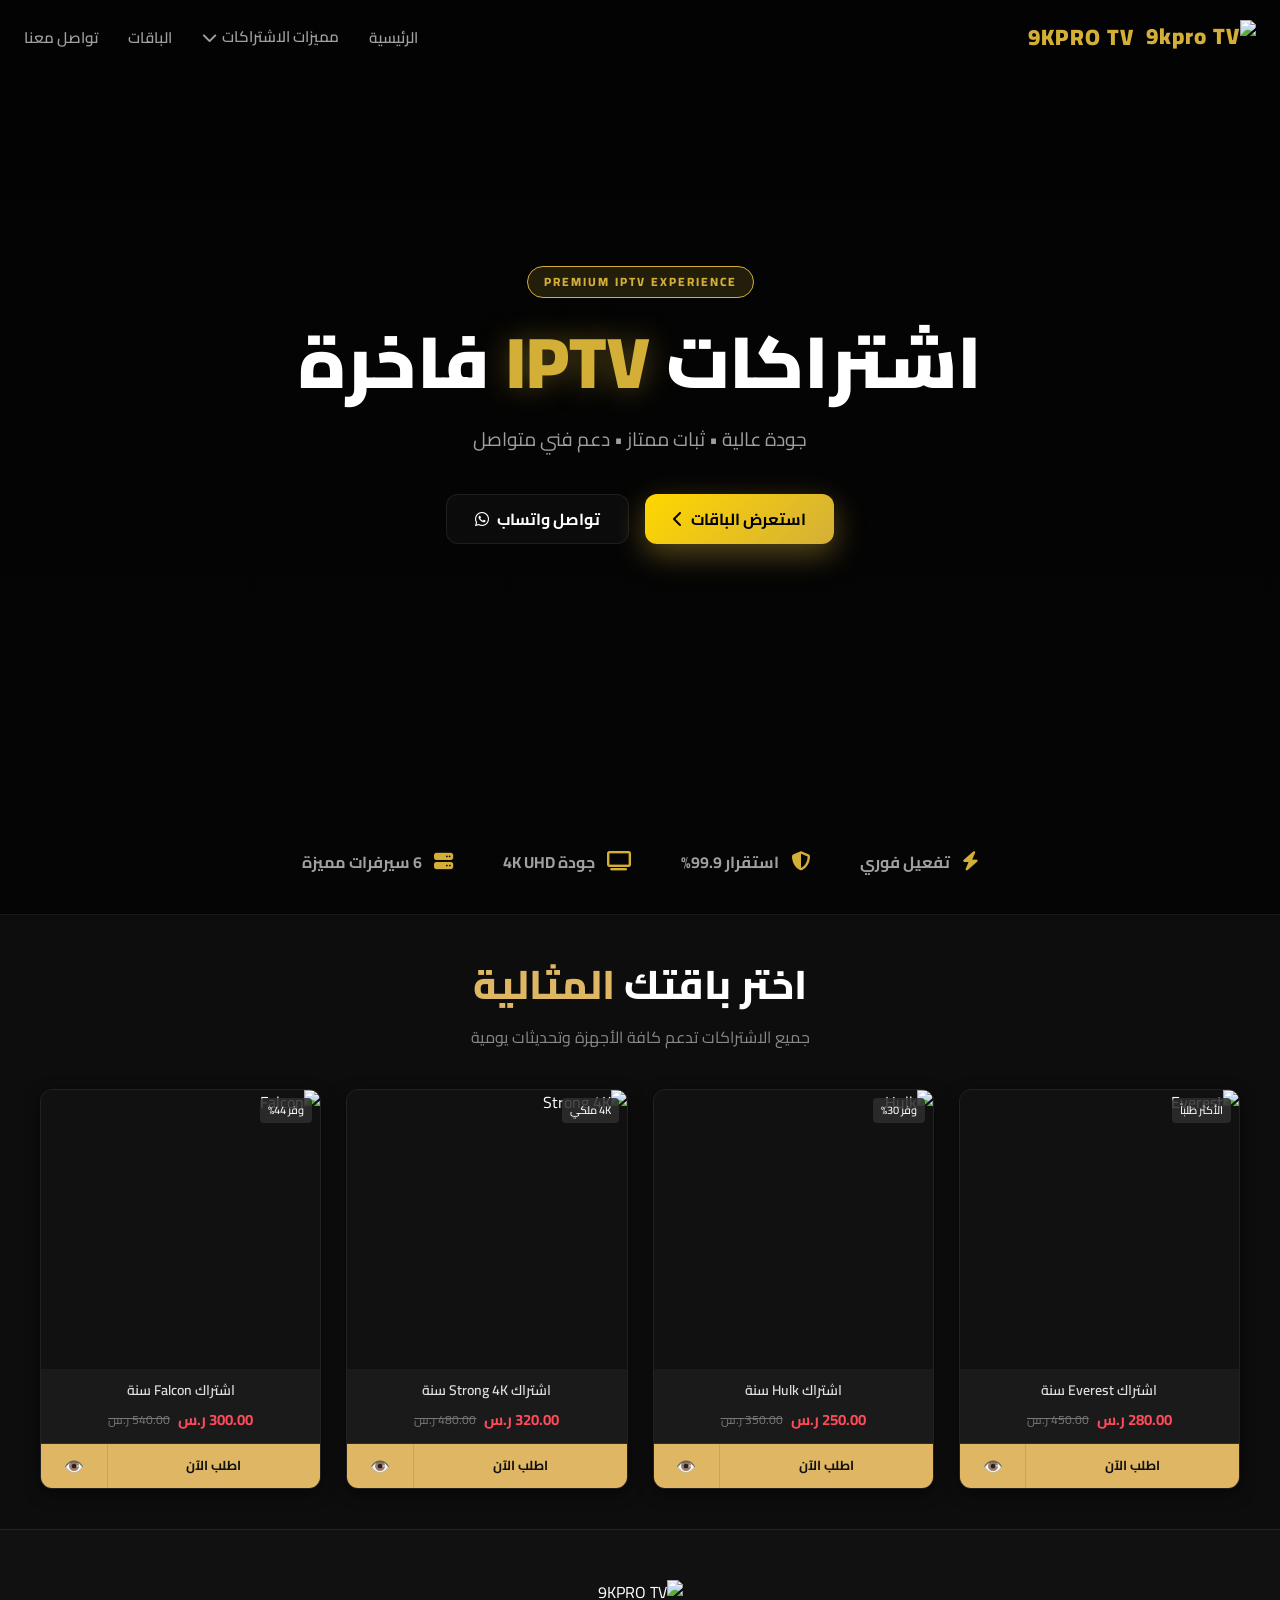
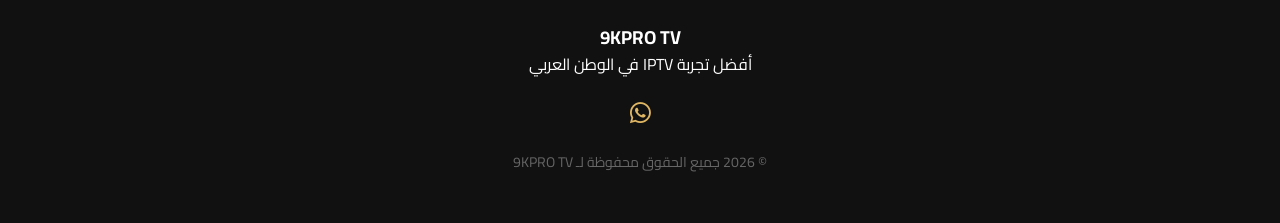
==== commit 09ca913c: "Update packages layout to luxury design for Prime Gold" ====
--- a/index.html
+++ b/index.html
@@ -19,6 +19,26 @@
     <link rel="stylesheet" href="https://cdnjs.cloudflare.com/ajax/libs/font-awesome/6.4.0/css/all.min.css">
     <link href="https://unpkg.com/aos@2.3.1/dist/aos.css" rel="stylesheet">
     <link rel="stylesheet" href="style.css">
+    
+    <style>
+        /* New Luxury Packages Styles */
+        .packages-container { background-color: #0d0d0d; padding: 40px 15px; font-family: 'Cairo', sans-serif; direction: rtl; }
+        .packages-grid { display: grid; grid-template-columns: repeat(2, 1fr); gap: 15px; max-width: 1200px; margin: 0 auto; }
+        .package-card { background-color: #1a1a1a; border-radius: 12px; overflow: hidden; display: flex; flex-direction: column; justify-content: space-between; box-shadow: 0 4px 15px rgba(0, 0, 0, 0.5); border: 1px solid #222; transition: transform 0.3s ease; }
+        .package-card:hover { transform: translateY(-5px); border-color: #dfb664; }
+        .image-container { position: relative; width: 100%; padding-top: 100%; background-color: #111; }
+        .image-container img { position: absolute; top: 0; left: 0; width: 100%; height: 100%; object-fit: cover; }
+        .discount-badge { position: absolute; top: 8px; right: 8px; background-color: rgba(45, 45, 45, 0.85); color: #fff; padding: 4px 8px; font-size: 11px; border-radius: 4px; z-index: 2; font-weight: 500; }
+        .card-body { padding: 12px; text-align: center; flex-grow: 1; }
+        .package-title { font-size: 14px; font-weight: 600; margin: 0 0 8px 0; color: #e0e0e0; line-height: 1.4; }
+        .price-container { display: flex; justify-content: center; align-items: center; gap: 8px; flex-wrap: wrap; }
+        .current-price { color: #ff4a5a; font-weight: bold; font-size: 15px; }
+        .old-price { color: #777; text-decoration: line-through; font-size: 12px; }
+        .card-actions { display: flex; border-top: 1px solid #2d2d2d; }
+        .order-now-link { flex: 3; background-color: #dfb664; color: #111; text-decoration: none; padding: 12px 8px; font-weight: bold; font-size: 13px; text-align: center; cursor: pointer; border: none; }
+        .view-btn { flex: 1; background-color: #dfb664; color: #111; border: none; border-right: 1px solid rgba(0, 0, 0, 0.1); cursor: pointer; display: flex; align-items: center; justify-content: center; font-size: 16px; }
+        @media (min-width: 768px) { .packages-grid { grid-template-columns: repeat(4, 1fr); gap: 25px; } }
+    </style>
 </head>
 <body>
 
@@ -89,209 +109,124 @@
     </section>
 
     <!-- Pricing Section -->
-    <section id="packages" class="pricing">
+    <section id="packages" class="packages-container">
         <div class="container">
-            <div class="section-header" data-aos="fade-up">
-                <h2 class="section-title">اختر باقتك <span class="gold-glow">المثالية</span></h2>
-                <p>جميع الاشتراكات تدعم كافة الأجهزة وتحديثات يومية</p>
-            </div>
-
-            <!-- Service Tabs -->
-            <div class="service-tabs" data-aos="fade-up">
-                <button class="tab-btn active" data-tab="all">الكل</button>
-                <button class="tab-btn" data-tab="economy">اقتصادي</button>
-                <button class="tab-btn" data-tab="premium">بريميوم</button>
-            </div>
-
-            <div class="pricing-slider-container">
-                <div class="pricing-grid" id="pricingGrid">
-                    
-                    <!-- Everest Card -->
-                    <div class="price-card-premium popular" data-aos="fade-up" data-aos-delay="100" data-category="premium" data-server="everest">
-                        <div class="popular-tag">الأكثر طلباً</div>
-                        <div class="card-glow"></div>
-                        <h3 class="server-title">Everest</h3>
-                        <div class="server-tagline">قمة الثبات والقوة</div>
-                        <div class="options-list">
-                            <div class="option-item">
-                                <img src="https://media.zid.store/cdn-cgi/image/w=auto,q=100,f=auto/https://media.zid.store/05d0953b-b7e2-47c6-af1b-eb46a948c8df/everest-logo.png" alt="Everest" class="card-inner-logo">
-                                <span class="opt-duration">3 أشهر</span>
-                                <span class="opt-price">120 ريال</span>
-                            </div>
-                            <div class="option-item">
-                                <img src="https://media.zid.store/cdn-cgi/image/w=auto,q=100,f=auto/https://media.zid.store/05d0953b-b7e2-47c6-af1b-eb46a948c8df/everest-logo.png" alt="Everest" class="card-inner-logo">
-                                <span class="opt-duration">6 أشهر</span>
-                                <span class="opt-price">180 ريال</span>
-                            </div>
-                            <div class="option-item featured">
-                                <img src="https://media.zid.store/cdn-cgi/image/w=auto,q=100,f=auto/https://media.zid.store/05d0953b-b7e2-47c6-af1b-eb46a948c8df/everest-logo.png" alt="Everest" class="card-inner-logo">
-                                <span class="opt-duration">سنة واحدة</span>
-                                <span class="opt-price">280 ريال</span>
-                            </div>
-                        </div>
-                        <a href="https://wa.me/966592360612?text=أريد الاشتراك في Everest" class="btn btn-card">اشترك الآن</a>
-                    </div>
-
-                    <!-- Hulk Card -->
-                    <div class="price-card-premium" data-aos="fade-up" data-aos-delay="200" data-category="premium" data-server="hulk">
-                        <div class="card-glow"></div>
-                        <h3 class="server-title">Hulk</h3>
-                        <div class="server-tagline">قوة لا تُضاهى</div>
-                        <div class="options-list">
-                            <div class="option-item">
-                                <img src="logos/hulk-logo.svg" alt="Hulk" class="card-inner-logo">
-                                <span class="opt-duration">3 أشهر</span>
-                                <span class="opt-price">100 ريال</span>
-                            </div>
-                            <div class="option-item">
-                                <img src="logos/hulk-logo.svg" alt="Hulk" class="card-inner-logo">
-                                <span class="opt-duration">6 أشهر</span>
-                                <span class="opt-price">150 ريال</span>
-                            </div>
-                            <div class="option-item featured">
-                                <img src="logos/hulk-logo.svg" alt="Hulk" class="card-inner-logo">
-                                <span class="opt-duration">سنة واحدة</span>
-                                <span class="opt-price">250 ريال</span>
-                            </div>
-                        </div>
-                        <a href="https://wa.me/966592360612?text=أريد الاشتراك في Hulk" class="btn btn-card">اشترك الآن</a>
-                    </div>
-
-                    <!-- Strong 4K Card -->
-                    <div class="price-card-premium popular-4k" data-aos="fade-up" data-aos-delay="300" data-category="premium" data-server="strong">
-                        <div class="popular-tag popular-tag-4k">4K ملكي</div>
-                        <div class="card-glow"></div>
-                        <h3 class="server-title">Strong 4K</h3>
-                        <div class="server-tagline">دقة 4K/8K الخارقة</div>
-                        <div class="options-list">
-                            <div class="option-item">
-                                <img src="https://media.zid.store/cdn-cgi/image/w=auto,q=100,f=auto/https://media.zid.store/05d0953b-b7e2-47c6-af1b-eb46a948c8df/strong-logo.png" alt="Strong 4K" class="card-inner-logo">
-                                <span class="opt-duration">3 أشهر</span>
-                                <span class="opt-price">140 ريال</span>
-                            </div>
-                            <div class="option-item">
-                                <img src="https://media.zid.store/cdn-cgi/image/w=auto,q=100,f=auto/https://media.zid.store/05d0953b-b7e2-47c6-af1b-eb46a948c8df/strong-logo.png" alt="Strong 4K" class="card-inner-logo">
-                                <span class="opt-duration">6 أشهر</span>
-                                <span class="opt-price">210 ريال</span>
-                            </div>
-                            <div class="option-item featured">
-                                <img src="https://media.zid.store/cdn-cgi/image/w=auto,q=100,f=auto/https://media.zid.store/05d0953b-b7e2-47c6-af1b-eb46a948c8df/strong-logo.png" alt="Strong 4K" class="card-inner-logo">
-                                <span class="opt-duration">سنة واحدة</span>
-                                <span class="opt-price">320 ريال</span>
-                            </div>
-                        </div>
-                        <a href="https://wa.me/966592360612?text=أريد الاشتراك في Strong 4K" class="btn btn-card">اشترك الآن</a>
-                    </div>
-
-                    <!-- Falcon Card -->
-                    <div class="price-card-premium" data-aos="fade-up" data-aos-delay="400" data-category="premium" data-server="falcon">
-                        <div class="card-glow"></div>
-                        <h3 class="server-title">Falcon</h3>
-                        <div class="server-tagline">سرعة الصقر وحدة البصر</div>
-                        <div class="options-list">
-                            <div class="option-item">
-                                <img src="https://media.zid.store/cdn-cgi/image/w=auto,q=100,f=auto/https://media.zid.store/05d0953b-b7e2-47c6-af1b-eb46a948c8df/44d0a66f-ce07-4a1c-b5a9-65ccd196676c.png" alt="Falcon" class="card-inner-logo">
-                                <span class="opt-duration">3 أشهر</span>
-                                <span class="opt-price">130 ريال</span>
-                            </div>
-                            <div class="option-item">
-                                <img src="https://media.zid.store/cdn-cgi/image/w=auto,q=100,f=auto/https://media.zid.store/05d0953b-b7e2-47c6-af1b-eb46a948c8df/44d0a66f-ce07-4a1c-b5a9-65ccd196676c.png" alt="Falcon" class="card-inner-logo">
-                                <span class="opt-duration">6 أشهر</span>
-                                <span class="opt-price">200 ريال</span>
-                            </div>
-                            <div class="option-item featured">
-                                <img src="https://media.zid.store/cdn-cgi/image/w=auto,q=100,f=auto/https://media.zid.store/05d0953b-b7e2-47c6-af1b-eb46a948c8df/44d0a66f-ce07-4a1c-b5a9-65ccd196676c.png" alt="Falcon" class="card-inner-logo">
-                                <span class="opt-duration">سنة واحدة</span>
-                                <span class="opt-price">300 ريال</span>
-                            </div>
-                        </div>
-                        <a href="https://wa.me/966592360612?text=أريد الاشتراك في Falcon" class="btn btn-card">اشترك الآن</a>
-                    </div>
-
-                    <!-- Vulture Card -->
-                    <div class="price-card-premium" data-aos="fade-up" data-aos-delay="500" data-category="premium" data-server="vulture">
-                        <div class="card-glow"></div>
-                        <h3 class="server-title">Vulture</h3>
-                        <div class="server-tagline">الترفيه الشامل والممتاز</div>
-                        <div class="options-list">
-                            <div class="option-item">
-                                <img src="https://media.zid.store/cdn-cgi/image/w=auto,q=100,f=auto/https://media.zid.store/05d0953b-b7e2-47c6-af1b-eb46a948c8df/9af8dd15-5cc0-42bb-9684-2477416105ed.png" alt="Vulture" class="card-inner-logo">
-                                <span class="opt-duration">3 أشهر</span>
-                                <span class="opt-price">110 ريال</span>
-                            </div>
-                            <div class="option-item">
-                                <img src="https://media.zid.store/cdn-cgi/image/w=auto,q=100,f=auto/https://media.zid.store/05d0953b-b7e2-47c6-af1b-eb46a948c8df/9af8dd15-5cc0-42bb-9684-2477416105ed.png" alt="Vulture" class="card-inner-logo">
-                                <span class="opt-duration">6 أشهر</span>
-                                <span class="opt-price">160 ريال</span>
-                            </div>
-                            <div class="option-item featured">
-                                <img src="https://media.zid.store/cdn-cgi/image/w=auto,q=100,f=auto/https://media.zid.store/05d0953b-b7e2-47c6-af1b-eb46a948c8df/9af8dd15-5cc0-42bb-9684-2477416105ed.png" alt="Vulture" class="card-inner-logo">
-                                <span class="opt-duration">سنة واحدة</span>
-                                <span class="opt-price">260 ريال</span>
-                            </div>
-                        </div>
-                        <a href="https://wa.me/966592360612?text=أريد الاشتراك في Vulture" class="btn btn-card">اشترك الآن</a>
-                    </div>
-
-                    <!-- Smarters Card -->
-                    <div class="price-card-premium" data-aos="fade-up" data-aos-delay="600" data-category="economy" data-server="smarters">
-                        <div class="card-glow"></div>
-                        <h3 class="server-title">IPTV Smarters</h3>
-                        <div class="server-tagline">الخيار الأسهل والأكثر توافقاً</div>
-                        <div class="options-list">
-                            <div class="option-item">
-                                <img src="https://media.zid.store/cdn-cgi/image/w=auto,q=100,f=auto/https://media.zid.store/05d0953b-b7e2-47c6-af1b-eb46a948c8df/d94288e8-52f1-4eb5-b24f-5dfd8fee6d4d.png" alt="Smarters" class="card-inner-logo">
-                                <span class="opt-duration">6 أشهر</span>
-                                <span class="opt-price">99 ريال</span>
-                            </div>
-                            <div class="option-item featured">
-                                <img src="https://media.zid.store/cdn-cgi/image/w=auto,q=100,f=auto/https://media.zid.store/05d0953b-b7e2-47c6-af1b-eb46a948c8df/d94288e8-52f1-4eb5-b24f-5dfd8fee6d4d.png" alt="Smarters" class="card-inner-logo">
-                                <span class="opt-duration">سنة واحدة</span>
-                                <span class="opt-price">150 ريال</span>
-                            </div>
-                        </div>
-                        <a href="https://wa.me/966592360612?text=أريد الاشتراك في IPTV Smarters" class="btn btn-card">اشترك الآن</a>
-                    </div>
-
+            <div class="section-header" style="text-align: center; margin-bottom: 40px;" data-aos="fade-up">
+                <h2 class="section-title" style="color: #fff; font-size: 2.5rem; margin-bottom: 10px;">اختر باقتك <span style="color: #dfb664;">المثالية</span></h2>
+                <p style="color: #888;">جميع الاشتراكات تدعم كافة الأجهزة وتحديثات يومية</p>
+            </div>
+
+            <div class="packages-grid">
+                <!-- Everest -->
+                <div class="package-card" data-aos="fade-up">
+                    <div class="image-container">
+                        <span class="discount-badge">الأكثر طلباً</span>
+                        <img src="https://media.zid.store/cdn-cgi/image/w=auto,q=100,f=auto/https://media.zid.store/05d0953b-b7e2-47c6-af1b-eb46a948c8df/everest-logo.png" alt="Everest">
+                    </div>
+                    <div class="card-body">
+                        <h3 class="package-title">اشتراك Everest سنة</h3>
+                        <div class="price-container">
+                            <span class="current-price">280.00 ر.س</span>
+                            <span class="old-price">450.00 ر.س</span>
+                        </div>
+                    </div>
+                    <div class="card-actions">
+                        <a href="https://wa.me/966592360612?text=مرحباً، أريد طلب اشتراك Everest سنة" class="order-now-link">اطلب الآن</a>
+                        <button class="view-btn">👁️</button>
+                    </div>
+                </div>
+
+                <!-- Hulk -->
+                <div class="package-card" data-aos="fade-up" data-aos-delay="100">
+                    <div class="image-container">
+                        <span class="discount-badge">وفر 30%</span>
+                        <img src="https://i.imgur.com/v8p7O6Z.png" alt="Hulk">
+                    </div>
+                    <div class="card-body">
+                        <h3 class="package-title">اشتراك Hulk سنة</h3>
+                        <div class="price-container">
+                            <span class="current-price">250.00 ر.س</span>
+                            <span class="old-price">350.00 ر.س</span>
+                        </div>
+                    </div>
+                    <div class="card-actions">
+                        <a href="https://wa.me/966592360612?text=مرحباً، أريد طلب اشتراك Hulk سنة" class="order-now-link">اطلب الآن</a>
+                        <button class="view-btn">👁️</button>
+                    </div>
+                </div>
+
+                <!-- Strong 4K -->
+                <div class="package-card" data-aos="fade-up" data-aos-delay="200">
+                    <div class="image-container">
+                        <span class="discount-badge">4K ملكي</span>
+                        <img src="https://media.zid.store/cdn-cgi/image/w=auto,q=100,f=auto/https://media.zid.store/05d0953b-b7e2-47c6-af1b-eb46a948c8df/strong-logo.png" alt="Strong 4K">
+                    </div>
+                    <div class="card-body">
+                        <h3 class="package-title">اشتراك Strong 4K سنة</h3>
+                        <div class="price-container">
+                            <span class="current-price">320.00 ر.س</span>
+                            <span class="old-price">480.00 ر.س</span>
+                        </div>
+                    </div>
+                    <div class="card-actions">
+                        <a href="https://wa.me/966592360612?text=مرحباً، أريد طلب اشتراك Strong 4K سنة" class="order-now-link">اطلب الآن</a>
+                        <button class="view-btn">👁️</button>
+                    </div>
+                </div>
+
+                <!-- Falcon -->
+                <div class="package-card" data-aos="fade-up" data-aos-delay="300">
+                    <div class="image-container">
+                        <span class="discount-badge">وفر 44%</span>
+                        <img src="https://media.zid.store/cdn-cgi/image/w=auto,q=100,f=auto/https://media.zid.store/05d0953b-b7e2-47c6-af1b-eb46a948c8df/44d0a66f-ce07-4a1c-b5a9-65ccd196676c.png" alt="Falcon">
+                    </div>
+                    <div class="card-body">
+                        <h3 class="package-title">اشتراك Falcon سنة</h3>
+                        <div class="price-container">
+                            <span class="current-price">300.00 ر.س</span>
+                            <span class="old-price">540.00 ر.س</span>
+                        </div>
+                    </div>
+                    <div class="card-actions">
+                        <a href="https://wa.me/966592360612?text=مرحباً، أريد طلب اشتراك Falcon سنة" class="order-now-link">اطلب الآن</a>
+                        <button class="view-btn">👁️</button>
+                    </div>
                 </div>
             </div>
         </div>
     </section>
 
-    <!-- Product Detail Drawer -->
-    <div class="drawer-overlay"></div>
-    <div class="drawer-container">
-        <div class="drawer-header">
-            <button class="drawer-close"><i class="fas fa-times"></i></button>
-        </div>
-        <div class="drawer-content"></div>
-    </div>
-
-    <!-- Floating WhatsApp Button -->
-    <a href="https://wa.me/966592360612" class="whatsapp-float" title="تواصل معنا عبر واتساب">
-        <i class="fab fa-whatsapp"></i>
-    </a>
-
-    <!-- Footer -->
-    <footer id="contact">
+    <!-- Footer & Scripts -->
+    <footer id="contact" style="background: #111; padding: 50px 0; color: #fff; text-align: center;">
         <div class="container">
-            <div class="footer-content">
-                <div class="footer-logo">
-                    <img src="https://i.imgur.com/ZWrKn39.png" alt="9kpro TV">
-                    <span>9KPRO TV</span>
-                </div>
-                <div class="footer-contact">
-                    <a href="https://wa.me/966592360612" target="_blank" class="whatsapp-fixed"><i class="fab fa-whatsapp"></i> تواصل معنا الآن</a>
-                </div>
-            </div>
-            <div class="footer-bottom">
-                <p>&copy; 2024 9KPRO TV. جميع الحقوق محفوظة. | اشتراكات IPTV مميزة بجودة 4K وثبات فائق</p>
-            </div>
+            <img src="https://i.imgur.com/ZWrKn39.png" alt="9KPRO TV" style="width: 80px; margin-bottom: 20px;">
+            <h3>9KPRO TV</h3>
+            <p>أفضل تجربة IPTV في الوطن العربي</p>
+            <div class="social-links" style="margin: 20px 0;">
+                <a href="https://wa.me/966592360612" style="color: #dfb664; font-size: 24px; margin: 0 15px;"><i class="fab fa-whatsapp"></i></a>
+            </div>
+            <p style="font-size: 14px; color: #666;">© 2026 جميع الحقوق محفوظة لـ 9KPRO TV</p>
         </div>
     </footer>
 
-    <!-- Scripts -->
     <script src="https://unpkg.com/aos@2.3.1/dist/aos.js"></script>
-    <script src="script.js"></script>
+    <script>
+        AOS.init({ duration: 800, once: true });
+        
+        // Hide loader
+        window.addEventListener('load', () => {
+            document.querySelector('.loader-wrapper').style.opacity = '0';
+            setTimeout(() => {
+                document.querySelector('.loader-wrapper').style.display = 'none';
+            }, 500);
+        });
+
+        // Mobile Menu
+        const menuToggle = document.querySelector('.menu-toggle');
+        const navLinks = document.querySelector('.nav-links');
+        menuToggle.addEventListener('click', () => {
+            navLinks.classList.toggle('active');
+        });
+    </script>
 </body>
 </html>
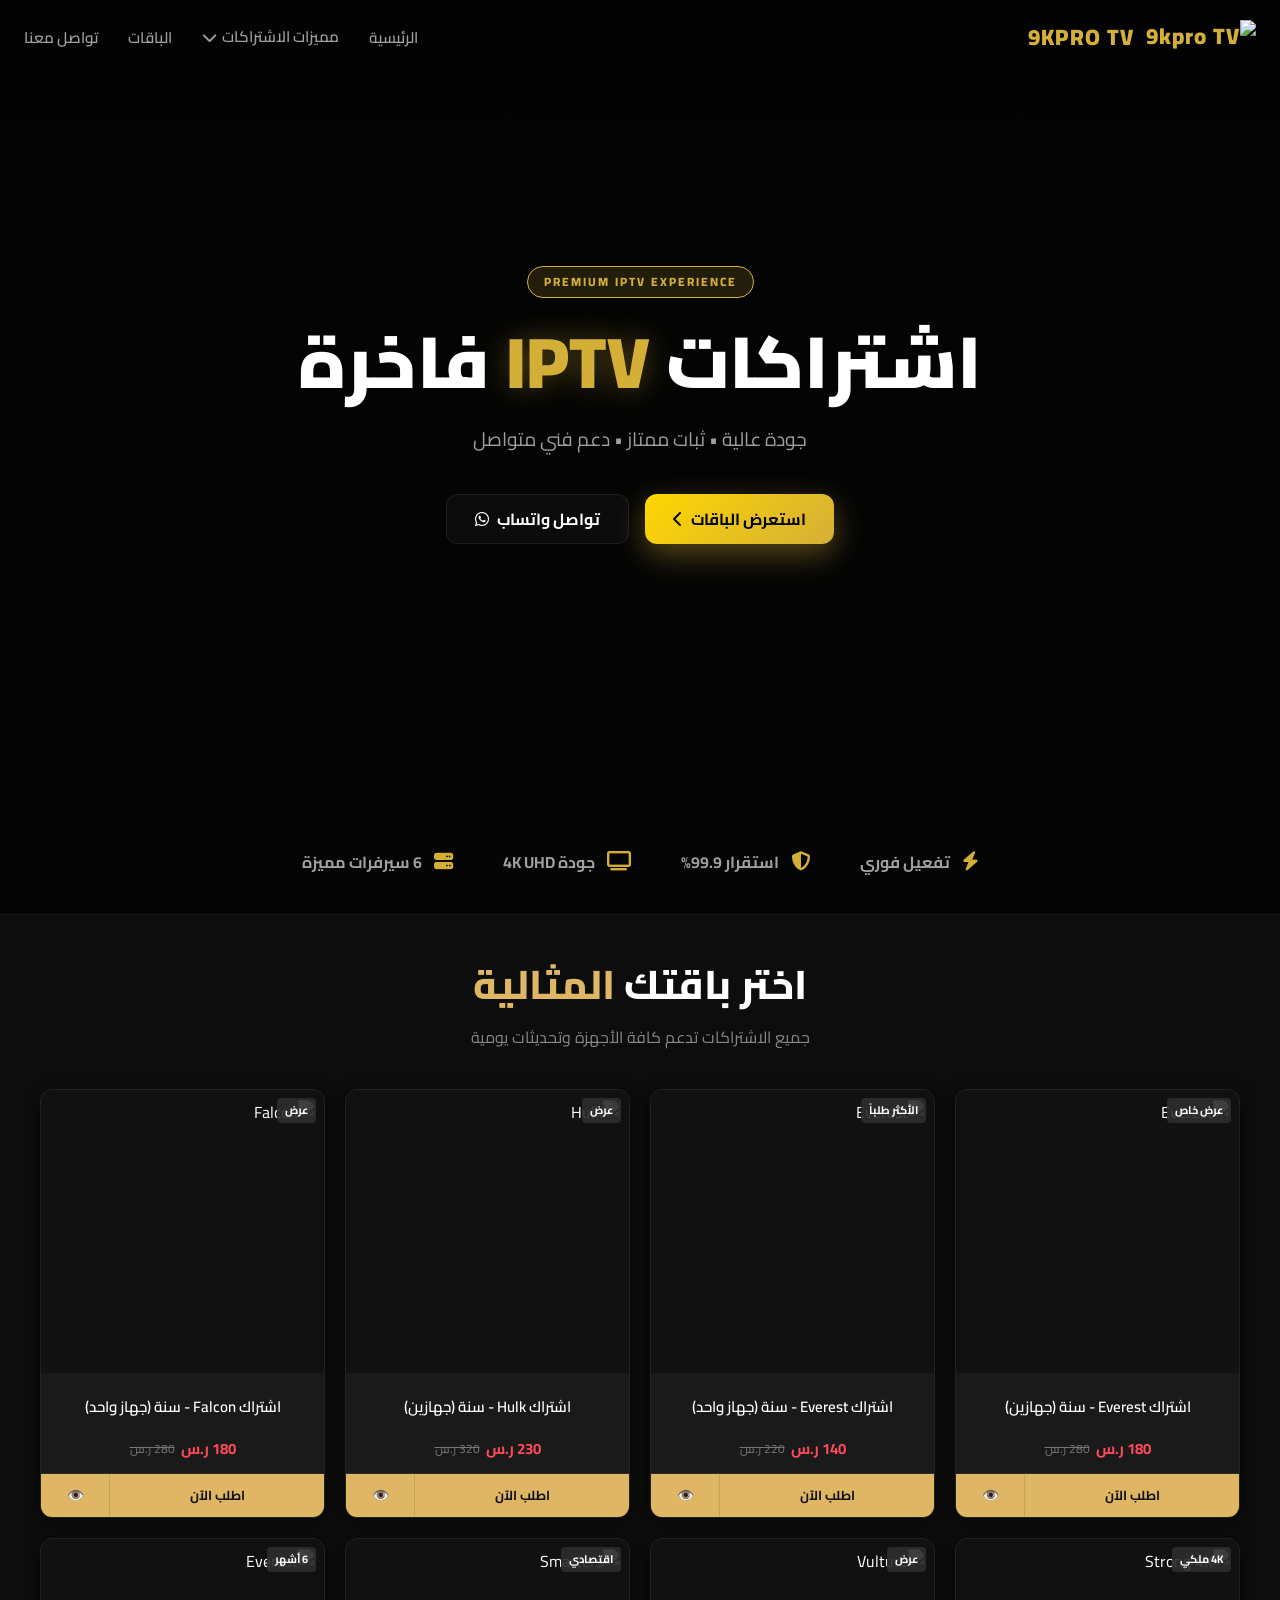
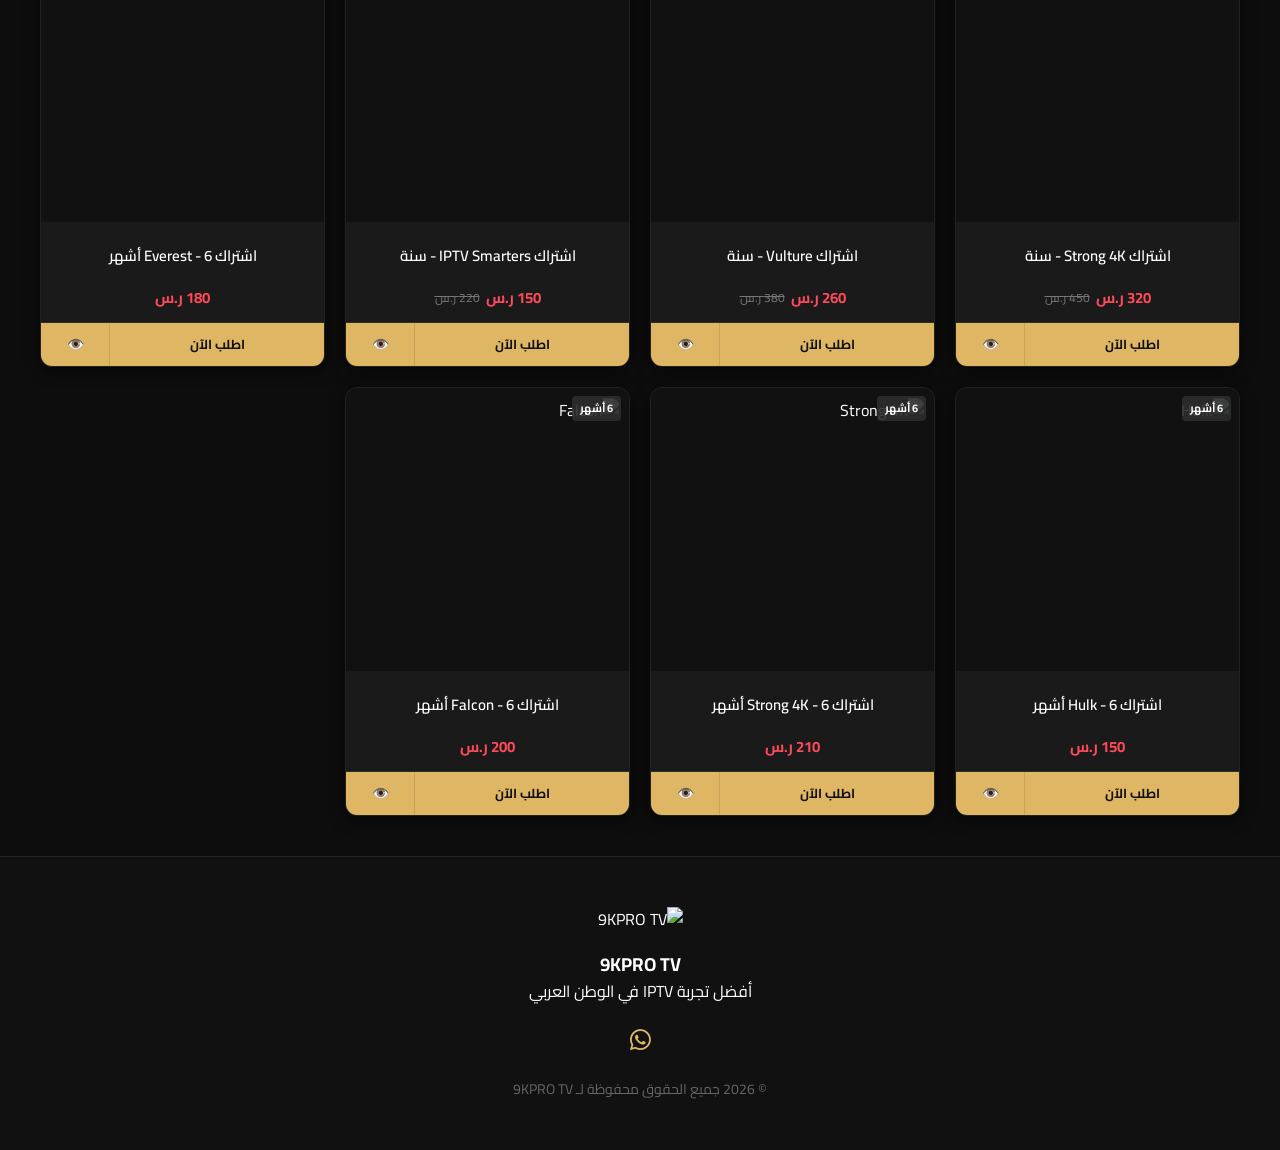
==== commit 6d891aab: "Fix broken images, font distortion and restore all packages" ====
--- a/index.html
+++ b/index.html
@@ -21,23 +21,22 @@
     <link rel="stylesheet" href="style.css">
     
     <style>
-        /* New Luxury Packages Styles */
-        .packages-container { background-color: #0d0d0d; padding: 40px 15px; font-family: 'Cairo', sans-serif; direction: rtl; }
-        .packages-grid { display: grid; grid-template-columns: repeat(2, 1fr); gap: 15px; max-width: 1200px; margin: 0 auto; }
-        .package-card { background-color: #1a1a1a; border-radius: 12px; overflow: hidden; display: flex; flex-direction: column; justify-content: space-between; box-shadow: 0 4px 15px rgba(0, 0, 0, 0.5); border: 1px solid #222; transition: transform 0.3s ease; }
+        .packages-container { background-color: #0d0d0d; padding: 40px 15px; direction: rtl; font-family: 'Cairo', sans-serif; }
+        .packages-grid { display: grid; grid-template-columns: repeat(2, 1fr); gap: 12px; max-width: 1200px; margin: 0 auto; }
+        .package-card { background-color: #1a1a1a; border-radius: 12px; overflow: hidden; display: flex; flex-direction: column; justify-content: space-between; box-shadow: 0 4px 15px rgba(0, 0, 0, 0.5); border: 1px solid #222; letter-spacing: normal; transform: translate3d(0,0,0); transition: transform 0.3s ease, border-color 0.3s ease; }
         .package-card:hover { transform: translateY(-5px); border-color: #dfb664; }
-        .image-container { position: relative; width: 100%; padding-top: 100%; background-color: #111; }
-        .image-container img { position: absolute; top: 0; left: 0; width: 100%; height: 100%; object-fit: cover; }
-        .discount-badge { position: absolute; top: 8px; right: 8px; background-color: rgba(45, 45, 45, 0.85); color: #fff; padding: 4px 8px; font-size: 11px; border-radius: 4px; z-index: 2; font-weight: 500; }
+        .image-container { position: relative; width: 100%; padding-top: 100%; background-color: #111; display: block; }
+        .image-container img { position: absolute; top: 0; left: 0; width: 100%; height: 100%; object-fit: contain; padding: 10px; }
+        .discount-badge { position: absolute; top: 8px; right: 8px; background-color: rgba(45, 45, 45, 0.9); color: #fff; padding: 4px 8px; font-size: 11px; border-radius: 4px; z-index: 2; font-weight: bold; }
         .card-body { padding: 12px; text-align: center; flex-grow: 1; }
-        .package-title { font-size: 14px; font-weight: 600; margin: 0 0 8px 0; color: #e0e0e0; line-height: 1.4; }
-        .price-container { display: flex; justify-content: center; align-items: center; gap: 8px; flex-wrap: wrap; }
-        .current-price { color: #ff4a5a; font-weight: bold; font-size: 15px; }
-        .old-price { color: #777; text-decoration: line-through; font-size: 12px; }
+        .package-title { font-size: 13px; font-weight: 600; margin: 0 0 8px 0; color: #fff; line-height: 1.5; min-height: 45px; display: flex; align-items: center; justify-content: center; transform: none; scale: 1; }
+        .price-container { display: flex; justify-content: center; align-items: center; gap: 6px; flex-wrap: wrap; margin-top: 5px; }
+        .current-price { color: #ff4a5a; font-weight: bold; font-size: 15px; display: inline-block; }
+        .old-price { color: #777; text-decoration: line-through; font-size: 12px; display: inline-block; }
         .card-actions { display: flex; border-top: 1px solid #2d2d2d; }
-        .order-now-link { flex: 3; background-color: #dfb664; color: #111; text-decoration: none; padding: 12px 8px; font-weight: bold; font-size: 13px; text-align: center; cursor: pointer; border: none; }
-        .view-btn { flex: 1; background-color: #dfb664; color: #111; border: none; border-right: 1px solid rgba(0, 0, 0, 0.1); cursor: pointer; display: flex; align-items: center; justify-content: center; font-size: 16px; }
-        @media (min-width: 768px) { .packages-grid { grid-template-columns: repeat(4, 1fr); gap: 25px; } }
+        .order-now-link { flex: 3; background-color: #dfb664; color: #111; text-decoration: none; padding: 12px 5px; font-weight: bold; font-size: 13px; text-align: center; display: block; }
+        .view-btn { flex: 1; background-color: #dfb664; color: #111; border: none; border-right: 1px solid rgba(0, 0, 0, 0.1); cursor: pointer; display: flex; align-items: center; justify-content: center; font-size: 14px; }
+        @media (min-width: 768px) { .packages-grid { grid-template-columns: repeat(4, 1fr); gap: 20px; } .package-title { font-size: 15px; } }
     </style>
 </head>
 <body>
@@ -117,55 +116,94 @@
             </div>
 
             <div class="packages-grid">
-                <!-- Everest -->
+                
+                <!-- Everest - Year - 2 Devices -->
                 <div class="package-card" data-aos="fade-up">
+                    <div class="image-container">
+                        <span class="discount-badge">عرض خاص</span>
+                        <img src="https://media.zid.store/cdn-cgi/image/w=auto,q=100,f=auto/https://media.zid.store/05d0953b-b7e2-47c6-af1b-eb46a948c8df/everest-logo.png" alt="Everest">
+                    </div>
+                    <div class="card-body">
+                        <h3 class="package-title">اشتراك Everest - سنة (جهازين)</h3>
+                        <div class="price-container">
+                            <span class="current-price">180 ر.س</span>
+                            <span class="old-price">280 ر.س</span>
+                        </div>
+                    </div>
+                    <div class="card-actions">
+                        <a href="https://wa.me/966592360612?text=مرحباً، أريد طلب اشتراك Everest سنة جهازين" class="order-now-link">اطلب الآن</a>
+                        <button class="view-btn">👁️</button>
+                    </div>
+                </div>
+
+                <!-- Everest - Year - 1 Device -->
+                <div class="package-card" data-aos="fade-up" data-aos-delay="50">
                     <div class="image-container">
                         <span class="discount-badge">الأكثر طلباً</span>
                         <img src="https://media.zid.store/cdn-cgi/image/w=auto,q=100,f=auto/https://media.zid.store/05d0953b-b7e2-47c6-af1b-eb46a948c8df/everest-logo.png" alt="Everest">
                     </div>
                     <div class="card-body">
-                        <h3 class="package-title">اشتراك Everest سنة</h3>
-                        <div class="price-container">
-                            <span class="current-price">280.00 ر.س</span>
-                            <span class="old-price">450.00 ر.س</span>
-                        </div>
-                    </div>
-                    <div class="card-actions">
-                        <a href="https://wa.me/966592360612?text=مرحباً، أريد طلب اشتراك Everest سنة" class="order-now-link">اطلب الآن</a>
-                        <button class="view-btn">👁️</button>
-                    </div>
-                </div>
-
-                <!-- Hulk -->
+                        <h3 class="package-title">اشتراك Everest - سنة (جهاز واحد)</h3>
+                        <div class="price-container">
+                            <span class="current-price">140 ر.س</span>
+                            <span class="old-price">220 ر.س</span>
+                        </div>
+                    </div>
+                    <div class="card-actions">
+                        <a href="https://wa.me/966592360612?text=مرحباً، أريد طلب اشتراك Everest سنة جهاز واحد" class="order-now-link">اطلب الآن</a>
+                        <button class="view-btn">👁️</button>
+                    </div>
+                </div>
+
+                <!-- Hulk - Year - 2 Devices -->
                 <div class="package-card" data-aos="fade-up" data-aos-delay="100">
                     <div class="image-container">
-                        <span class="discount-badge">وفر 30%</span>
+                        <span class="discount-badge">عرض</span>
                         <img src="https://i.imgur.com/v8p7O6Z.png" alt="Hulk">
                     </div>
                     <div class="card-body">
-                        <h3 class="package-title">اشتراك Hulk سنة</h3>
-                        <div class="price-container">
-                            <span class="current-price">250.00 ر.س</span>
-                            <span class="old-price">350.00 ر.س</span>
-                        </div>
-                    </div>
-                    <div class="card-actions">
-                        <a href="https://wa.me/966592360612?text=مرحباً، أريد طلب اشتراك Hulk سنة" class="order-now-link">اطلب الآن</a>
-                        <button class="view-btn">👁️</button>
-                    </div>
-                </div>
-
-                <!-- Strong 4K -->
+                        <h3 class="package-title">اشتراك Hulk - سنة (جهازين)</h3>
+                        <div class="price-container">
+                            <span class="current-price">230 ر.س</span>
+                            <span class="old-price">320 ر.س</span>
+                        </div>
+                    </div>
+                    <div class="card-actions">
+                        <a href="https://wa.me/966592360612?text=مرحباً، أريد طلب اشتراك Hulk سنة جهازين" class="order-now-link">اطلب الآن</a>
+                        <button class="view-btn">👁️</button>
+                    </div>
+                </div>
+
+                <!-- Falcon - Year - 1 Device -->
+                <div class="package-card" data-aos="fade-up" data-aos-delay="150">
+                    <div class="image-container">
+                        <span class="discount-badge">عرض</span>
+                        <img src="https://media.zid.store/cdn-cgi/image/w=auto,q=100,f=auto/https://media.zid.store/05d0953b-b7e2-47c6-af1b-eb46a948c8df/44d0a66f-ce07-4a1c-b5a9-65ccd196676c.png" alt="Falcon">
+                    </div>
+                    <div class="card-body">
+                        <h3 class="package-title">اشتراك Falcon - سنة (جهاز واحد)</h3>
+                        <div class="price-container">
+                            <span class="current-price">180 ر.س</span>
+                            <span class="old-price">280 ر.س</span>
+                        </div>
+                    </div>
+                    <div class="card-actions">
+                        <a href="https://wa.me/966592360612?text=مرحباً، أريد طلب اشتراك Falcon سنة جهاز واحد" class="order-now-link">اطلب الآن</a>
+                        <button class="view-btn">👁️</button>
+                    </div>
+                </div>
+
+                <!-- Strong 4K - Year -->
                 <div class="package-card" data-aos="fade-up" data-aos-delay="200">
                     <div class="image-container">
                         <span class="discount-badge">4K ملكي</span>
                         <img src="https://media.zid.store/cdn-cgi/image/w=auto,q=100,f=auto/https://media.zid.store/05d0953b-b7e2-47c6-af1b-eb46a948c8df/strong-logo.png" alt="Strong 4K">
                     </div>
                     <div class="card-body">
-                        <h3 class="package-title">اشتراك Strong 4K سنة</h3>
-                        <div class="price-container">
-                            <span class="current-price">320.00 ر.س</span>
-                            <span class="old-price">480.00 ر.س</span>
+                        <h3 class="package-title">اشتراك Strong 4K - سنة</h3>
+                        <div class="price-container">
+                            <span class="current-price">320 ر.س</span>
+                            <span class="old-price">450 ر.س</span>
                         </div>
                     </div>
                     <div class="card-actions">
@@ -174,24 +212,117 @@
                     </div>
                 </div>
 
-                <!-- Falcon -->
+                <!-- Vulture - Year -->
+                <div class="package-card" data-aos="fade-up" data-aos-delay="250">
+                    <div class="image-container">
+                        <span class="discount-badge">عرض</span>
+                        <img src="https://media.zid.store/cdn-cgi/image/w=auto,q=100,f=auto/https://media.zid.store/05d0953b-b7e2-47c6-af1b-eb46a948c8df/9af8dd15-5cc0-42bb-9684-2477416105ed.png" alt="Vulture">
+                    </div>
+                    <div class="card-body">
+                        <h3 class="package-title">اشتراك Vulture - سنة</h3>
+                        <div class="price-container">
+                            <span class="current-price">260 ر.س</span>
+                            <span class="old-price">380 ر.س</span>
+                        </div>
+                    </div>
+                    <div class="card-actions">
+                        <a href="https://wa.me/966592360612?text=مرحباً، أريد طلب اشتراك Vulture سنة" class="order-now-link">اطلب الآن</a>
+                        <button class="view-btn">👁️</button>
+                    </div>
+                </div>
+
+                <!-- Smarters - Year -->
                 <div class="package-card" data-aos="fade-up" data-aos-delay="300">
                     <div class="image-container">
-                        <span class="discount-badge">وفر 44%</span>
+                        <span class="discount-badge">اقتصادي</span>
+                        <img src="https://media.zid.store/cdn-cgi/image/w=auto,q=100,f=auto/https://media.zid.store/05d0953b-b7e2-47c6-af1b-eb46a948c8df/d94288e8-52f1-4eb5-b24f-5dfd8fee6d4d.png" alt="Smarters">
+                    </div>
+                    <div class="card-body">
+                        <h3 class="package-title">اشتراك IPTV Smarters - سنة</h3>
+                        <div class="price-container">
+                            <span class="current-price">150 ر.س</span>
+                            <span class="old-price">220 ر.س</span>
+                        </div>
+                    </div>
+                    <div class="card-actions">
+                        <a href="https://wa.me/966592360612?text=مرحباً، أريد طلب اشتراك IPTV Smarters سنة" class="order-now-link">اطلب الآن</a>
+                        <button class="view-btn">👁️</button>
+                    </div>
+                </div>
+
+                <!-- 6 Months Packages -->
+                <!-- Everest - 6 Months -->
+                <div class="package-card" data-aos="fade-up" data-aos-delay="350">
+                    <div class="image-container">
+                        <span class="discount-badge">6 أشهر</span>
+                        <img src="https://media.zid.store/cdn-cgi/image/w=auto,q=100,f=auto/https://media.zid.store/05d0953b-b7e2-47c6-af1b-eb46a948c8df/everest-logo.png" alt="Everest">
+                    </div>
+                    <div class="card-body">
+                        <h3 class="package-title">اشتراك Everest - 6 أشهر</h3>
+                        <div class="price-container">
+                            <span class="current-price">180 ر.س</span>
+                        </div>
+                    </div>
+                    <div class="card-actions">
+                        <a href="https://wa.me/966592360612?text=مرحباً، أريد طلب اشتراك Everest 6 أشهر" class="order-now-link">اطلب الآن</a>
+                        <button class="view-btn">👁️</button>
+                    </div>
+                </div>
+
+                <!-- Hulk - 6 Months -->
+                <div class="package-card" data-aos="fade-up" data-aos-delay="400">
+                    <div class="image-container">
+                        <span class="discount-badge">6 أشهر</span>
+                        <img src="https://i.imgur.com/v8p7O6Z.png" alt="Hulk">
+                    </div>
+                    <div class="card-body">
+                        <h3 class="package-title">اشتراك Hulk - 6 أشهر</h3>
+                        <div class="price-container">
+                            <span class="current-price">150 ر.س</span>
+                        </div>
+                    </div>
+                    <div class="card-actions">
+                        <a href="https://wa.me/966592360612?text=مرحباً، أريد طلب اشتراك Hulk 6 أشهر" class="order-now-link">اطلب الآن</a>
+                        <button class="view-btn">👁️</button>
+                    </div>
+                </div>
+
+                <!-- Strong 4K - 6 Months -->
+                <div class="package-card" data-aos="fade-up" data-aos-delay="450">
+                    <div class="image-container">
+                        <span class="discount-badge">6 أشهر</span>
+                        <img src="https://media.zid.store/cdn-cgi/image/w=auto,q=100,f=auto/https://media.zid.store/05d0953b-b7e2-47c6-af1b-eb46a948c8df/strong-logo.png" alt="Strong 4K">
+                    </div>
+                    <div class="card-body">
+                        <h3 class="package-title">اشتراك Strong 4K - 6 أشهر</h3>
+                        <div class="price-container">
+                            <span class="current-price">210 ر.س</span>
+                        </div>
+                    </div>
+                    <div class="card-actions">
+                        <a href="https://wa.me/966592360612?text=مرحباً، أريد طلب اشتراك Strong 4K 6 أشهر" class="order-now-link">اطلب الآن</a>
+                        <button class="view-btn">👁️</button>
+                    </div>
+                </div>
+
+                <!-- Falcon - 6 Months -->
+                <div class="package-card" data-aos="fade-up" data-aos-delay="500">
+                    <div class="image-container">
+                        <span class="discount-badge">6 أشهر</span>
                         <img src="https://media.zid.store/cdn-cgi/image/w=auto,q=100,f=auto/https://media.zid.store/05d0953b-b7e2-47c6-af1b-eb46a948c8df/44d0a66f-ce07-4a1c-b5a9-65ccd196676c.png" alt="Falcon">
                     </div>
                     <div class="card-body">
-                        <h3 class="package-title">اشتراك Falcon سنة</h3>
-                        <div class="price-container">
-                            <span class="current-price">300.00 ر.س</span>
-                            <span class="old-price">540.00 ر.س</span>
-                        </div>
-                    </div>
-                    <div class="card-actions">
-                        <a href="https://wa.me/966592360612?text=مرحباً، أريد طلب اشتراك Falcon سنة" class="order-now-link">اطلب الآن</a>
-                        <button class="view-btn">👁️</button>
-                    </div>
-                </div>
+                        <h3 class="package-title">اشتراك Falcon - 6 أشهر</h3>
+                        <div class="price-container">
+                            <span class="current-price">200 ر.س</span>
+                        </div>
+                    </div>
+                    <div class="card-actions">
+                        <a href="https://wa.me/966592360612?text=مرحباً، أريد طلب اشتراك Falcon 6 أشهر" class="order-now-link">اطلب الآن</a>
+                        <button class="view-btn">👁️</button>
+                    </div>
+                </div>
+
             </div>
         </div>
     </section>
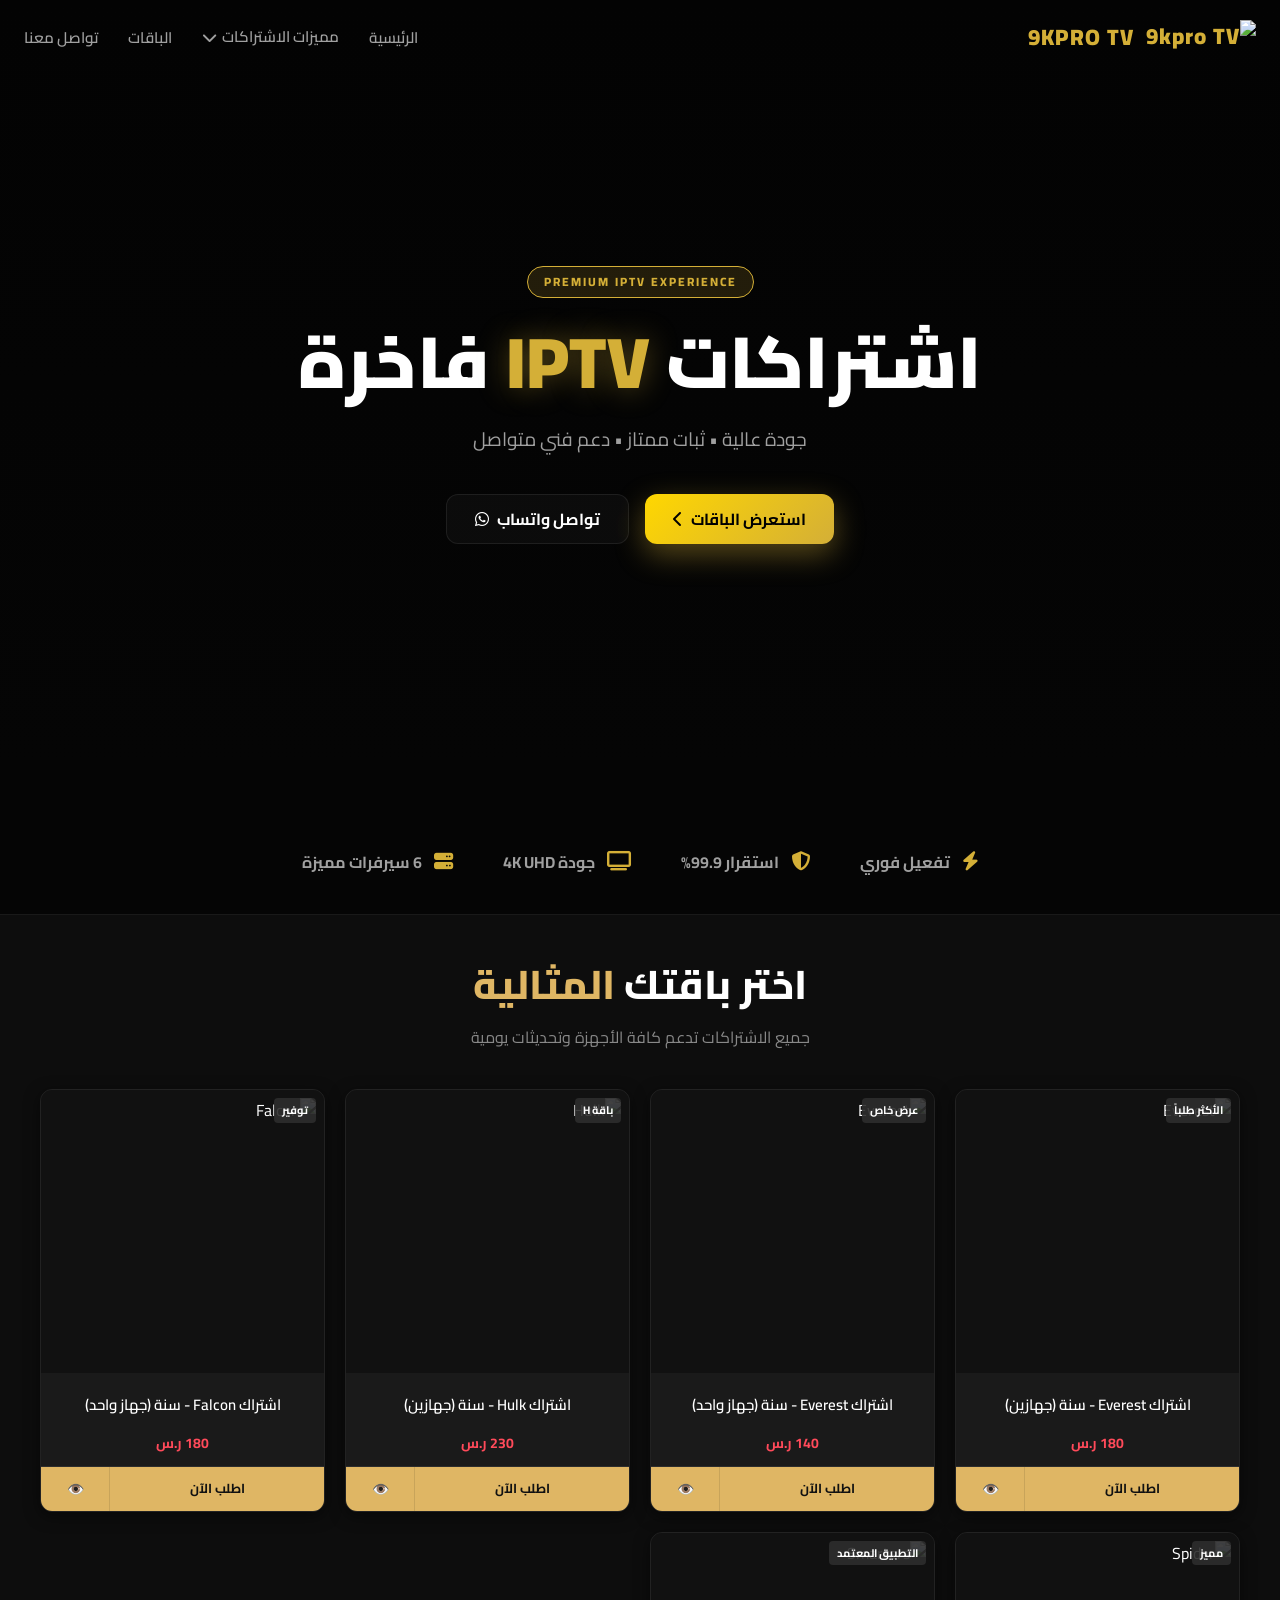
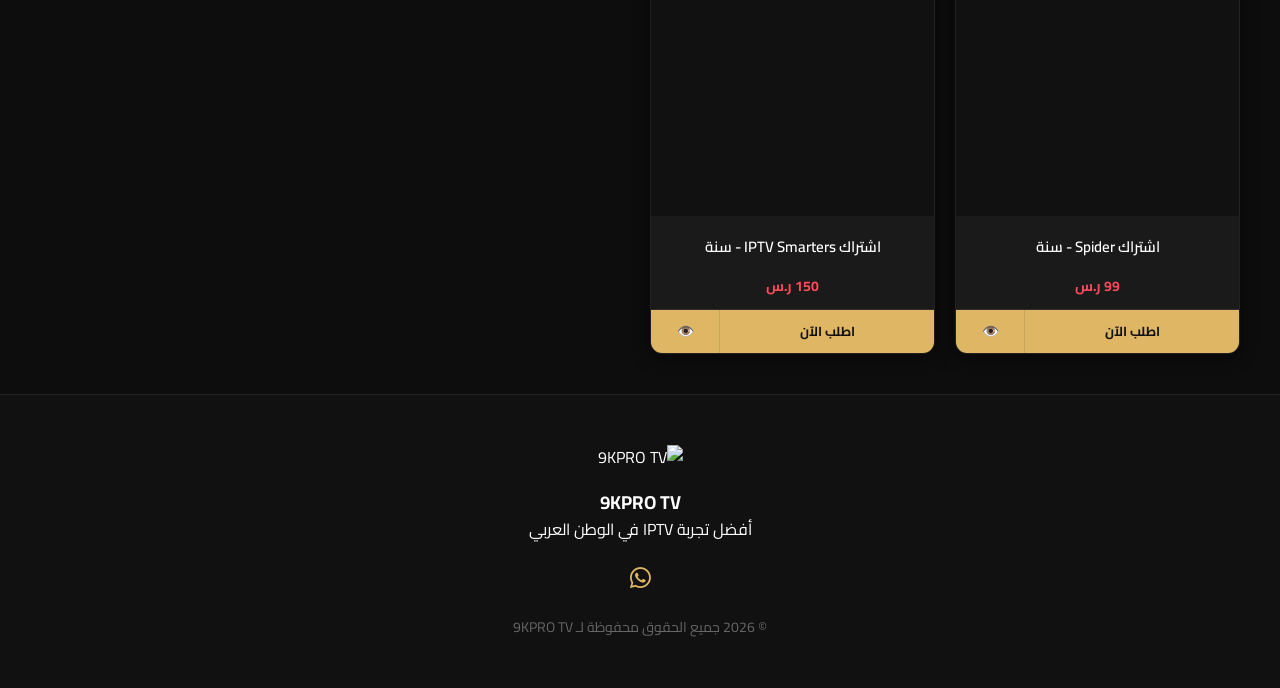
==== commit d63c2c03: "Update to organized code and fix logo issues" ====
--- a/index.html
+++ b/index.html
@@ -23,16 +23,16 @@
     <style>
         .packages-container { background-color: #0d0d0d; padding: 40px 15px; direction: rtl; font-family: 'Cairo', sans-serif; }
         .packages-grid { display: grid; grid-template-columns: repeat(2, 1fr); gap: 12px; max-width: 1200px; margin: 0 auto; }
-        .package-card { background-color: #1a1a1a; border-radius: 12px; overflow: hidden; display: flex; flex-direction: column; justify-content: space-between; box-shadow: 0 4px 15px rgba(0, 0, 0, 0.5); border: 1px solid #222; letter-spacing: normal; transform: translate3d(0,0,0); transition: transform 0.3s ease, border-color 0.3s ease; }
+        .package-card { background-color: #1a1a1a; border-radius: 12px; overflow: hidden; display: flex; flex-direction: column; justify-content: space-between; box-shadow: 0 4px 15px rgba(0, 0, 0, 0.5); border: 1px solid #222; letter-spacing: normal; transition: transform 0.3s ease; }
         .package-card:hover { transform: translateY(-5px); border-color: #dfb664; }
         .image-container { position: relative; width: 100%; padding-top: 100%; background-color: #111; display: block; }
-        .image-container img { position: absolute; top: 0; left: 0; width: 100%; height: 100%; object-fit: contain; padding: 10px; }
-        .discount-badge { position: absolute; top: 8px; right: 8px; background-color: rgba(45, 45, 45, 0.9); color: #fff; padding: 4px 8px; font-size: 11px; border-radius: 4px; z-index: 2; font-weight: bold; }
+        .image-container img { position: absolute; top: 0; left: 0; width: 100%; height: 100%; object-fit: contain; padding: 8px; }
+        .discount-badge { position: absolute; top: 8px; right: 8px; background-color: rgba(45, 45, 45, 0.9); color: #fff; padding: 4px 8px; font-size: 11px; border-radius: 4px; z-index: 2; font-weight: bold; white-space: nowrap; }
         .card-body { padding: 12px; text-align: center; flex-grow: 1; }
-        .package-title { font-size: 13px; font-weight: 600; margin: 0 0 8px 0; color: #fff; line-height: 1.5; min-height: 45px; display: flex; align-items: center; justify-content: center; transform: none; scale: 1; }
+        .package-title { font-size: 13px; font-weight: 600; margin: 0 0 8px 0; color: #fff; line-height: 1.5; min-height: 40px; display: flex; align-items: center; justify-content: center; }
         .price-container { display: flex; justify-content: center; align-items: center; gap: 6px; flex-wrap: wrap; margin-top: 5px; }
-        .current-price { color: #ff4a5a; font-weight: bold; font-size: 15px; display: inline-block; }
-        .old-price { color: #777; text-decoration: line-through; font-size: 12px; display: inline-block; }
+        .current-price { color: #ff4a5a; font-weight: bold; font-size: 14px; }
+        .old-price { color: #777; text-decoration: line-through; font-size: 11px; }
         .card-actions { display: flex; border-top: 1px solid #2d2d2d; }
         .order-now-link { flex: 3; background-color: #dfb664; color: #111; text-decoration: none; padding: 12px 5px; font-weight: bold; font-size: 13px; text-align: center; display: block; }
         .view-btn { flex: 1; background-color: #dfb664; color: #111; border: none; border-right: 1px solid rgba(0, 0, 0, 0.1); cursor: pointer; display: flex; align-items: center; justify-content: center; font-size: 14px; }
@@ -117,208 +117,110 @@
 
             <div class="packages-grid">
                 
-                <!-- Everest - Year - 2 Devices -->
+                <!-- باقة ايفرست سنة جهازين -->
                 <div class="package-card" data-aos="fade-up">
+                    <div class="image-container">
+                        <span class="discount-badge">الأكثر طلباً</span>
+                        <img src="https://media.zid.store/cdn-cgi/image/w=auto,q=100,f=auto/https://media.zid.store/05d0953b-b7e2-47c6-af1b-eb46a948c8df/everest-logo.png" alt="Everest">
+                    </div>
+                    <div class="card-body">
+                        <h3 class="package-title">اشتراك Everest - سنة (جهازين)</h3>
+                        <div class="price-container">
+                            <span class="current-price">180 ر.س</span>
+                        </div>
+                    </div>
+                    <div class="card-actions">
+                        <a href="https://wa.me/966592360612?text=طلب اشتراك ايفرست سنة جهازين" class="order-now-link">اطلب الآن</a>
+                        <button class="view-btn">👁️</button>
+                    </div>
+                </div>
+
+                <!-- باقة ايفرست سنة جهاز -->
+                <div class="package-card" data-aos="fade-up" data-aos-delay="50">
                     <div class="image-container">
                         <span class="discount-badge">عرض خاص</span>
                         <img src="https://media.zid.store/cdn-cgi/image/w=auto,q=100,f=auto/https://media.zid.store/05d0953b-b7e2-47c6-af1b-eb46a948c8df/everest-logo.png" alt="Everest">
                     </div>
                     <div class="card-body">
-                        <h3 class="package-title">اشتراك Everest - سنة (جهازين)</h3>
+                        <h3 class="package-title">اشتراك Everest - سنة (جهاز واحد)</h3>
+                        <div class="price-container">
+                            <span class="current-price">140 ر.س</span>
+                        </div>
+                    </div>
+                    <div class="card-actions">
+                        <a href="https://wa.me/966592360612?text=طلب اشتراك ايفرست سنة جهاز واحد" class="order-now-link">اطلب الآن</a>
+                        <button class="view-btn">👁️</button>
+                    </div>
+                </div>
+
+                <!-- باقة هولك سنة جهازين -->
+                <div class="package-card" data-aos="fade-up" data-aos-delay="100">
+                    <div class="image-container">
+                        <span class="discount-badge">باقة H</span>
+                        <img src="https://i.imgur.com/v8p7O6Z.png" alt="Hulk">
+                    </div>
+                    <div class="card-body">
+                        <h3 class="package-title">اشتراك Hulk - سنة (جهازين)</h3>
+                        <div class="price-container">
+                            <span class="current-price">230 ر.س</span>
+                        </div>
+                    </div>
+                    <div class="card-actions">
+                        <a href="https://wa.me/966592360612?text=طلب اشتراك هولك سنة جهازين" class="order-now-link">اطلب الآن</a>
+                        <button class="view-btn">👁️</button>
+                    </div>
+                </div>
+
+                <!-- باقة فالكون سنة جهاز واحد -->
+                <div class="package-card" data-aos="fade-up" data-aos-delay="150">
+                    <div class="image-container">
+                        <span class="discount-badge">توفير</span>
+                        <img src="https://media.zid.store/cdn-cgi/image/w=auto,q=100,f=auto/https://media.zid.store/05d0953b-b7e2-47c6-af1b-eb46a948c8df/44d0a66f-ce07-4a1c-b5a9-65ccd196676c.png" alt="Falcon">
+                    </div>
+                    <div class="card-body">
+                        <h3 class="package-title">اشتراك Falcon - سنة (جهاز واحد)</h3>
                         <div class="price-container">
                             <span class="current-price">180 ر.س</span>
-                            <span class="old-price">280 ر.س</span>
-                        </div>
-                    </div>
-                    <div class="card-actions">
-                        <a href="https://wa.me/966592360612?text=مرحباً، أريد طلب اشتراك Everest سنة جهازين" class="order-now-link">اطلب الآن</a>
-                        <button class="view-btn">👁️</button>
-                    </div>
-                </div>
-
-                <!-- Everest - Year - 1 Device -->
-                <div class="package-card" data-aos="fade-up" data-aos-delay="50">
-                    <div class="image-container">
-                        <span class="discount-badge">الأكثر طلباً</span>
-                        <img src="https://media.zid.store/cdn-cgi/image/w=auto,q=100,f=auto/https://media.zid.store/05d0953b-b7e2-47c6-af1b-eb46a948c8df/everest-logo.png" alt="Everest">
-                    </div>
-                    <div class="card-body">
-                        <h3 class="package-title">اشتراك Everest - سنة (جهاز واحد)</h3>
-                        <div class="price-container">
-                            <span class="current-price">140 ر.س</span>
-                            <span class="old-price">220 ر.س</span>
-                        </div>
-                    </div>
-                    <div class="card-actions">
-                        <a href="https://wa.me/966592360612?text=مرحباً، أريد طلب اشتراك Everest سنة جهاز واحد" class="order-now-link">اطلب الآن</a>
-                        <button class="view-btn">👁️</button>
-                    </div>
-                </div>
-
-                <!-- Hulk - Year - 2 Devices -->
-                <div class="package-card" data-aos="fade-up" data-aos-delay="100">
-                    <div class="image-container">
-                        <span class="discount-badge">عرض</span>
-                        <img src="https://i.imgur.com/v8p7O6Z.png" alt="Hulk">
-                    </div>
-                    <div class="card-body">
-                        <h3 class="package-title">اشتراك Hulk - سنة (جهازين)</h3>
-                        <div class="price-container">
-                            <span class="current-price">230 ر.س</span>
-                            <span class="old-price">320 ر.س</span>
-                        </div>
-                    </div>
-                    <div class="card-actions">
-                        <a href="https://wa.me/966592360612?text=مرحباً، أريد طلب اشتراك Hulk سنة جهازين" class="order-now-link">اطلب الآن</a>
-                        <button class="view-btn">👁️</button>
-                    </div>
-                </div>
-
-                <!-- Falcon - Year - 1 Device -->
-                <div class="package-card" data-aos="fade-up" data-aos-delay="150">
-                    <div class="image-container">
-                        <span class="discount-badge">عرض</span>
-                        <img src="https://media.zid.store/cdn-cgi/image/w=auto,q=100,f=auto/https://media.zid.store/05d0953b-b7e2-47c6-af1b-eb46a948c8df/44d0a66f-ce07-4a1c-b5a9-65ccd196676c.png" alt="Falcon">
-                    </div>
-                    <div class="card-body">
-                        <h3 class="package-title">اشتراك Falcon - سنة (جهاز واحد)</h3>
-                        <div class="price-container">
-                            <span class="current-price">180 ر.س</span>
-                            <span class="old-price">280 ر.س</span>
-                        </div>
-                    </div>
-                    <div class="card-actions">
-                        <a href="https://wa.me/966592360612?text=مرحباً، أريد طلب اشتراك Falcon سنة جهاز واحد" class="order-now-link">اطلب الآن</a>
-                        <button class="view-btn">👁️</button>
-                    </div>
-                </div>
-
-                <!-- Strong 4K - Year -->
+                        </div>
+                    </div>
+                    <div class="card-actions">
+                        <a href="https://wa.me/966592360612?text=طلب اشتراك فالكون سنة جهاز واحد" class="order-now-link">اطلب الآن</a>
+                        <button class="view-btn">👁️</button>
+                    </div>
+                </div>
+
+                <!-- باقة سبايدر -->
                 <div class="package-card" data-aos="fade-up" data-aos-delay="200">
                     <div class="image-container">
-                        <span class="discount-badge">4K ملكي</span>
-                        <img src="https://media.zid.store/cdn-cgi/image/w=auto,q=100,f=auto/https://media.zid.store/05d0953b-b7e2-47c6-af1b-eb46a948c8df/strong-logo.png" alt="Strong 4K">
-                    </div>
-                    <div class="card-body">
-                        <h3 class="package-title">اشتراك Strong 4K - سنة</h3>
-                        <div class="price-container">
-                            <span class="current-price">320 ر.س</span>
-                            <span class="old-price">450 ر.س</span>
-                        </div>
-                    </div>
-                    <div class="card-actions">
-                        <a href="https://wa.me/966592360612?text=مرحباً، أريد طلب اشتراك Strong 4K سنة" class="order-now-link">اطلب الآن</a>
-                        <button class="view-btn">👁️</button>
-                    </div>
-                </div>
-
-                <!-- Vulture - Year -->
+                        <span class="discount-badge">مميز</span>
+                        <img src="https://media.zid.store/cdn-cgi/image/w=auto,q=100,f=auto/https://media.zid.store/05d0953b-b7e2-47c6-af1b-eb46a948c8df/9af8dd15-5cc0-42bb-9684-2477416105ed.png" alt="Spider">
+                    </div>
+                    <div class="card-body">
+                        <h3 class="package-title">اشتراك Spider - سنة</h3>
+                        <div class="price-container">
+                            <span class="current-price">99 ر.س</span>
+                        </div>
+                    </div>
+                    <div class="card-actions">
+                        <a href="https://wa.me/966592360612?text=طلب اشتراك سبايدر سنة" class="order-now-link">اطلب الآن</a>
+                        <button class="view-btn">👁️</button>
+                    </div>
+                </div>
+
+                <!-- باقة IPTV Smarters -->
                 <div class="package-card" data-aos="fade-up" data-aos-delay="250">
                     <div class="image-container">
-                        <span class="discount-badge">عرض</span>
-                        <img src="https://media.zid.store/cdn-cgi/image/w=auto,q=100,f=auto/https://media.zid.store/05d0953b-b7e2-47c6-af1b-eb46a948c8df/9af8dd15-5cc0-42bb-9684-2477416105ed.png" alt="Vulture">
-                    </div>
-                    <div class="card-body">
-                        <h3 class="package-title">اشتراك Vulture - سنة</h3>
-                        <div class="price-container">
-                            <span class="current-price">260 ر.س</span>
-                            <span class="old-price">380 ر.س</span>
-                        </div>
-                    </div>
-                    <div class="card-actions">
-                        <a href="https://wa.me/966592360612?text=مرحباً، أريد طلب اشتراك Vulture سنة" class="order-now-link">اطلب الآن</a>
-                        <button class="view-btn">👁️</button>
-                    </div>
-                </div>
-
-                <!-- Smarters - Year -->
-                <div class="package-card" data-aos="fade-up" data-aos-delay="300">
-                    <div class="image-container">
-                        <span class="discount-badge">اقتصادي</span>
+                        <span class="discount-badge">التطبيق المعتمد</span>
                         <img src="https://media.zid.store/cdn-cgi/image/w=auto,q=100,f=auto/https://media.zid.store/05d0953b-b7e2-47c6-af1b-eb46a948c8df/d94288e8-52f1-4eb5-b24f-5dfd8fee6d4d.png" alt="Smarters">
                     </div>
                     <div class="card-body">
                         <h3 class="package-title">اشتراك IPTV Smarters - سنة</h3>
                         <div class="price-container">
                             <span class="current-price">150 ر.س</span>
-                            <span class="old-price">220 ر.س</span>
-                        </div>
-                    </div>
-                    <div class="card-actions">
-                        <a href="https://wa.me/966592360612?text=مرحباً، أريد طلب اشتراك IPTV Smarters سنة" class="order-now-link">اطلب الآن</a>
-                        <button class="view-btn">👁️</button>
-                    </div>
-                </div>
-
-                <!-- 6 Months Packages -->
-                <!-- Everest - 6 Months -->
-                <div class="package-card" data-aos="fade-up" data-aos-delay="350">
-                    <div class="image-container">
-                        <span class="discount-badge">6 أشهر</span>
-                        <img src="https://media.zid.store/cdn-cgi/image/w=auto,q=100,f=auto/https://media.zid.store/05d0953b-b7e2-47c6-af1b-eb46a948c8df/everest-logo.png" alt="Everest">
-                    </div>
-                    <div class="card-body">
-                        <h3 class="package-title">اشتراك Everest - 6 أشهر</h3>
-                        <div class="price-container">
-                            <span class="current-price">180 ر.س</span>
-                        </div>
-                    </div>
-                    <div class="card-actions">
-                        <a href="https://wa.me/966592360612?text=مرحباً، أريد طلب اشتراك Everest 6 أشهر" class="order-now-link">اطلب الآن</a>
-                        <button class="view-btn">👁️</button>
-                    </div>
-                </div>
-
-                <!-- Hulk - 6 Months -->
-                <div class="package-card" data-aos="fade-up" data-aos-delay="400">
-                    <div class="image-container">
-                        <span class="discount-badge">6 أشهر</span>
-                        <img src="https://i.imgur.com/v8p7O6Z.png" alt="Hulk">
-                    </div>
-                    <div class="card-body">
-                        <h3 class="package-title">اشتراك Hulk - 6 أشهر</h3>
-                        <div class="price-container">
-                            <span class="current-price">150 ر.س</span>
-                        </div>
-                    </div>
-                    <div class="card-actions">
-                        <a href="https://wa.me/966592360612?text=مرحباً، أريد طلب اشتراك Hulk 6 أشهر" class="order-now-link">اطلب الآن</a>
-                        <button class="view-btn">👁️</button>
-                    </div>
-                </div>
-
-                <!-- Strong 4K - 6 Months -->
-                <div class="package-card" data-aos="fade-up" data-aos-delay="450">
-                    <div class="image-container">
-                        <span class="discount-badge">6 أشهر</span>
-                        <img src="https://media.zid.store/cdn-cgi/image/w=auto,q=100,f=auto/https://media.zid.store/05d0953b-b7e2-47c6-af1b-eb46a948c8df/strong-logo.png" alt="Strong 4K">
-                    </div>
-                    <div class="card-body">
-                        <h3 class="package-title">اشتراك Strong 4K - 6 أشهر</h3>
-                        <div class="price-container">
-                            <span class="current-price">210 ر.س</span>
-                        </div>
-                    </div>
-                    <div class="card-actions">
-                        <a href="https://wa.me/966592360612?text=مرحباً، أريد طلب اشتراك Strong 4K 6 أشهر" class="order-now-link">اطلب الآن</a>
-                        <button class="view-btn">👁️</button>
-                    </div>
-                </div>
-
-                <!-- Falcon - 6 Months -->
-                <div class="package-card" data-aos="fade-up" data-aos-delay="500">
-                    <div class="image-container">
-                        <span class="discount-badge">6 أشهر</span>
-                        <img src="https://media.zid.store/cdn-cgi/image/w=auto,q=100,f=auto/https://media.zid.store/05d0953b-b7e2-47c6-af1b-eb46a948c8df/44d0a66f-ce07-4a1c-b5a9-65ccd196676c.png" alt="Falcon">
-                    </div>
-                    <div class="card-body">
-                        <h3 class="package-title">اشتراك Falcon - 6 أشهر</h3>
-                        <div class="price-container">
-                            <span class="current-price">200 ر.س</span>
-                        </div>
-                    </div>
-                    <div class="card-actions">
-                        <a href="https://wa.me/966592360612?text=مرحباً، أريد طلب اشتراك Falcon 6 أشهر" class="order-now-link">اطلب الآن</a>
+                        </div>
+                    </div>
+                    <div class="card-actions">
+                        <a href="https://wa.me/966592360612?text=طلب اشتراك سمارترز سنة" class="order-now-link">اطلب الآن</a>
                         <button class="view-btn">👁️</button>
                     </div>
                 </div>
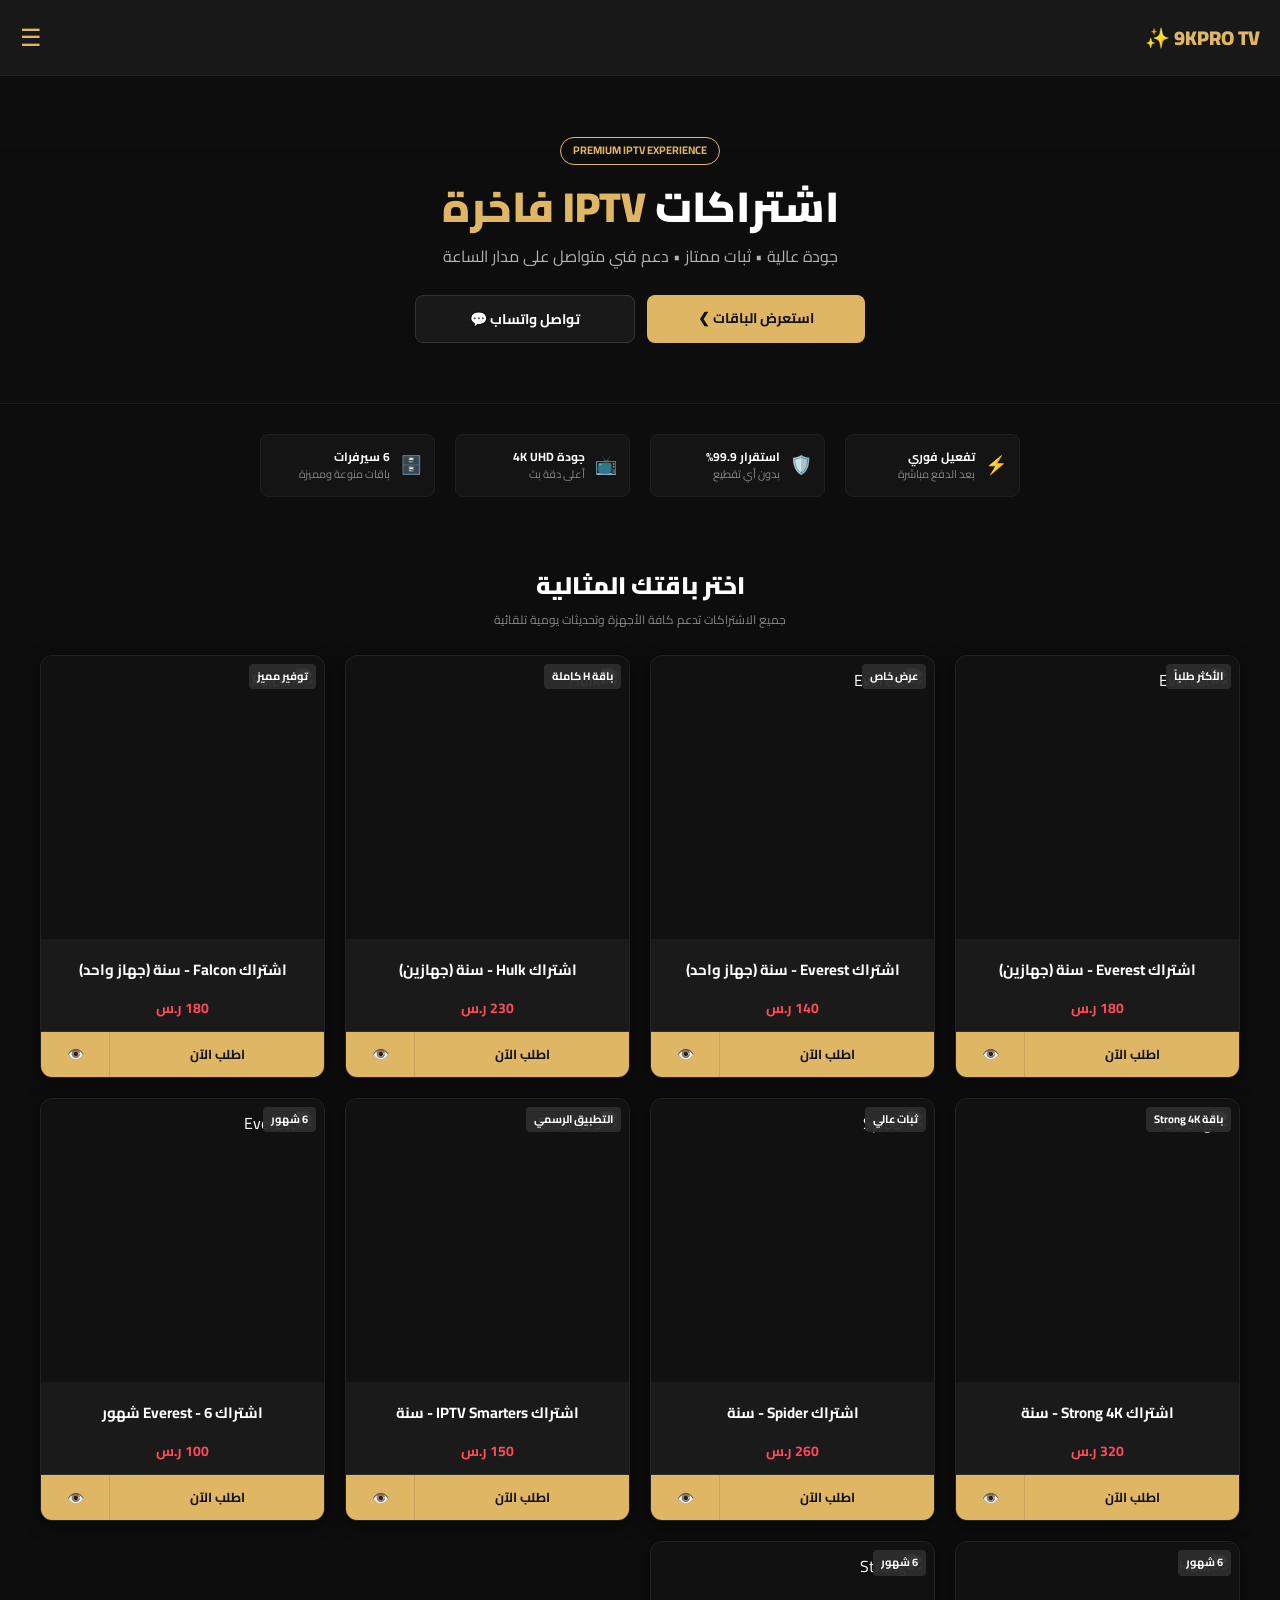
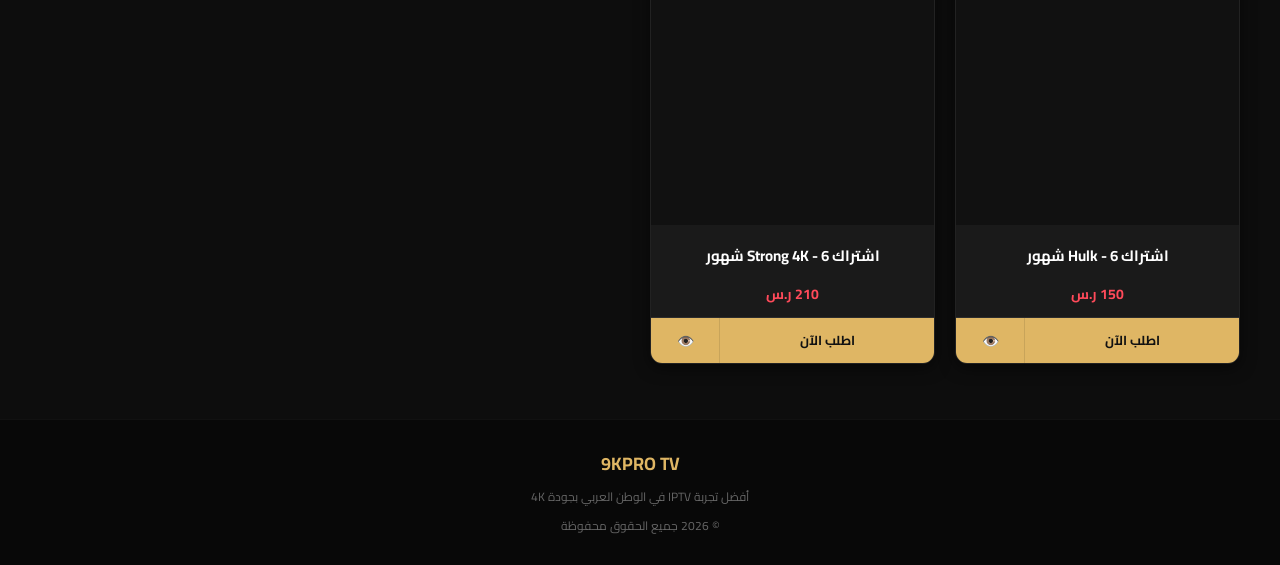
==== commit c1c81e1c: "Full site rebuild with luxury design and fixed assets" ====
--- a/index.html
+++ b/index.html
@@ -3,263 +3,250 @@
 <head>
     <meta charset="UTF-8">
     <meta name="viewport" content="width=device-width, initial-scale=1.0">
-    <title>9KPRO TV | اشتراكات IPTV مميزة بجودة 4K وثبات فائق</title>
-    
-    <!-- SEO & Meta -->
-    <meta name="description" content="9KPRO TV - اشتراكات IPTV مميزة بجودة 4K وثبات فائق. 6 سيرفرات فاخرة (Everest, Hulk, Strong 4K, Falcon, Vulture, Smarters) مع أفضل الأسعار والدعم الفني المتواصل.">
-    <meta name="keywords" content="اشتراكات IPTV, سيرفرات IPTV, IPTV مباريات, IPTV 4K, Everest IPTV, Hulk IPTV, Strong 4K, Falcon IPTV, Vulture IPTV, Smarters IPTV">
-    <meta name="author" content="9KPRO TV">
-    <meta property="og:title" content="9KPRO TV | اشتراكات IPTV فاخرة بجودة 4K">
-    <meta property="og:description" content="أفضل اشتراكات IPTV مع 6 سيرفرات مميزة وجودة 4K وثبات 99.9%">
-    <meta property="og:type" content="website">
-    
-    <link rel="preconnect" href="https://fonts.googleapis.com">
-    <link rel="preconnect" href="https://fonts.gstatic.com" crossorigin>
-    <link href="https://fonts.googleapis.com/css2?family=Cairo:wght@300;400;600;700;900&family=Outfit:wght@400;700&display=swap" rel="stylesheet">
-    <link rel="stylesheet" href="https://cdnjs.cloudflare.com/ajax/libs/font-awesome/6.4.0/css/all.min.css">
-    <link href="https://unpkg.com/aos@2.3.1/dist/aos.css" rel="stylesheet">
-    <link rel="stylesheet" href="style.css">
-    
+    <title>9KPRO TV | اشتراكات IPTV فاخرة</title>
+    <link href="https://fonts.googleapis.com/css2?family=Cairo:wght@400;600;700;900&display=swap" rel="stylesheet">
     <style>
-        .packages-container { background-color: #0d0d0d; padding: 40px 15px; direction: rtl; font-family: 'Cairo', sans-serif; }
+        /* إعادة ضبط العناصر الأساسية */
+        * { margin: 0; padding: 0; box-sizing: border-box; font-family: 'Cairo', sans-serif; letter-spacing: normal; text-transform: none; }
+        body { background-color: #0d0d0d; color: #fff; line-height: 1.6; text-align: right; }
+        a { text-decoration: none; }
+
+        /* الهيدر / شريط التنقّل */
+        header { background-color: rgba(26, 26, 26, 0.95); padding: 15px 20px; border-bottom: 1px solid #222; display: flex; justify-content: space-between; align-items: center; position: sticky; top: 0; z-index: 1000; }
+        .logo { color: #dfb664; font-size: 20px; font-weight: 900; }
+        .nav-btn { background: none; border: none; color: #dfb664; font-size: 24px; cursor: pointer; }
+
+        /* البنر الرئيسي (Hero Section) */
+        .hero { background: linear-gradient(rgba(13, 13, 13, 0.85), #0d0d0d), url('https://i.imgur.com/8Q9uQ8X.jpg') no-repeat center center/cover; padding: 60px 20px; text-align: center; border-bottom: 1px solid #1a1a1a; }
+        .hero-badge { display: inline-block; border: 1px solid #dfb664; color: #dfb664; padding: 4px 12px; border-radius: 20px; font-size: 11px; font-weight: bold; margin-bottom: 15px; }
+        .hero h1 { font-size: 28px; font-weight: 900; margin-bottom: 10px; line-height: 1.3; }
+        .hero h1 span { color: #dfb664; }
+        .hero p { color: #b3b3b3; font-size: 14px; margin-bottom: 25px; }
+        .hero-buttons { display: flex; flex-direction: column; gap: 12px; max-width: 300px; margin: 0 auto; }
+        .btn-main { background-color: #dfb664; color: #111; padding: 12px; border-radius: 8px; font-weight: bold; font-size: 14px; }
+        .btn-sub { background-color: rgba(255,255,255,0.05); color: #fff; border: 1px solid #333; padding: 12px; border-radius: 8px; font-weight: bold; font-size: 14px; }
+
+        /* قسم المميزات */
+        .features { padding: 30px 20px; display: grid; grid-template-columns: repeat(2, 1fr); gap: 15px; max-width: 800px; margin: 0 auto; }
+        .feat-item { display: flex; align-items: center; gap: 10px; background: #141414; padding: 12px; border-radius: 8px; border: 1px solid #1f1f1f; }
+        .feat-icon { color: #dfb664; font-size: 18px; }
+        .feat-text h4 { font-size: 12px; color: #fff; font-weight: bold; }
+        .feat-text p { font-size: 11px; color: #888; }
+
+        /* قسم عنوان الباقات */
+        .section-title { text-align: center; padding: 40px 20px 10px; }
+        .section-title h2 { font-size: 24px; font-weight: 900; color: #fff; }
+        .section-title p { color: #888; font-size: 12px; margin-top: 5px; }
+
+        /* شبكة الباقات المتجاوبة (عمودين جوال / 4 كمبيوتر) */
+        .packages-container { padding: 15px; }
         .packages-grid { display: grid; grid-template-columns: repeat(2, 1fr); gap: 12px; max-width: 1200px; margin: 0 auto; }
-        .package-card { background-color: #1a1a1a; border-radius: 12px; overflow: hidden; display: flex; flex-direction: column; justify-content: space-between; box-shadow: 0 4px 15px rgba(0, 0, 0, 0.5); border: 1px solid #222; letter-spacing: normal; transition: transform 0.3s ease; }
+        .package-card { background-color: #1a1a1a; border-radius: 12px; overflow: hidden; display: flex; flex-direction: column; justify-content: space-between; box-shadow: 0 4px 15px rgba(0, 0, 0, 0.5); border: 1px solid #222; transition: transform 0.3s ease; }
         .package-card:hover { transform: translateY(-5px); border-color: #dfb664; }
-        .image-container { position: relative; width: 100%; padding-top: 100%; background-color: #111; display: block; }
-        .image-container img { position: absolute; top: 0; left: 0; width: 100%; height: 100%; object-fit: contain; padding: 8px; }
-        .discount-badge { position: absolute; top: 8px; right: 8px; background-color: rgba(45, 45, 45, 0.9); color: #fff; padding: 4px 8px; font-size: 11px; border-radius: 4px; z-index: 2; font-weight: bold; white-space: nowrap; }
+        .image-container { position: relative; width: 100%; padding-top: 100%; background-color: #111; }
+        .image-container img { position: absolute; top: 0; left: 0; width: 100%; height: 100%; object-fit: contain; padding: 12px; }
+        .discount-badge { position: absolute; top: 8px; right: 8px; background-color: rgba(45, 45, 45, 0.95); color: #fff; padding: 4px 8px; font-size: 11px; border-radius: 4px; z-index: 2; font-weight: bold; white-space: nowrap; }
         .card-body { padding: 12px; text-align: center; flex-grow: 1; }
-        .package-title { font-size: 13px; font-weight: 600; margin: 0 0 8px 0; color: #fff; line-height: 1.5; min-height: 40px; display: flex; align-items: center; justify-content: center; }
+        .package-title { font-size: 13px; font-weight: bold; margin: 0 0 8px 0; color: #fff; line-height: 1.4; min-height: 38px; display: flex; align-items: center; justify-content: center; }
         .price-container { display: flex; justify-content: center; align-items: center; gap: 6px; flex-wrap: wrap; margin-top: 5px; }
         .current-price { color: #ff4a5a; font-weight: bold; font-size: 14px; }
-        .old-price { color: #777; text-decoration: line-through; font-size: 11px; }
         .card-actions { display: flex; border-top: 1px solid #2d2d2d; }
         .order-now-link { flex: 3; background-color: #dfb664; color: #111; text-decoration: none; padding: 12px 5px; font-weight: bold; font-size: 13px; text-align: center; display: block; }
         .view-btn { flex: 1; background-color: #dfb664; color: #111; border: none; border-right: 1px solid rgba(0, 0, 0, 0.1); cursor: pointer; display: flex; align-items: center; justify-content: center; font-size: 14px; }
-        @media (min-width: 768px) { .packages-grid { grid-template-columns: repeat(4, 1fr); gap: 20px; } .package-title { font-size: 15px; } }
+
+        /* الفوتر الأخير */
+        footer { background-color: #080808; padding: 30px 20px; text-align: center; border-top: 1px solid #111; margin-top: 40px; }
+        .footer-logo { font-size: 18px; font-weight: bold; color: #dfb664; margin-bottom: 8px; }
+        footer p { font-size: 12px; color: #666; }
+
+        /* الشاشات الكبيرة (الكمبيوتر) */
+        @media (min-width: 768px) {
+            .hero h1 { font-size: 42px; }
+            .hero p { font-size: 16px; }
+            .hero-buttons { flex-direction: row; max-width: 450px; }
+            .hero-buttons a { flex: 1; }
+            .features { grid-template-columns: repeat(4, 1fr); gap: 20px; }
+            .packages-grid { grid-template-columns: repeat(4, 1fr); gap: 20px; }
+            .package-title { font-size: 15px; }
+        }
     </style>
 </head>
 <body>
 
-    <!-- Loader -->
-    <div class="loader-wrapper">
-        <div class="loader-content">
-            <img src="https://i.imgur.com/ZWrKn39.png" alt="9KPRO TV" class="loader-logo">
-            <div class="shimmer"></div>
-        </div>
-    </div>
-
-    <!-- Header -->
+    <!-- الهيدر -->
     <header>
-        <nav class="container">
-            <div class="logo">
-                <img src="https://i.imgur.com/ZWrKn39.png" alt="9kpro TV">
-                <span>9KPRO TV</span>
-            </div>
-            <ul class="nav-links">
-                <li><a href="/">الرئيسية</a></li>
-                <li class="dropdown">
-                    <a href="javascript:void(0)" class="dropbtn">مميزات الاشتراكات <i class="fas fa-chevron-down"></i></a>
-                    <div class="dropdown-content">
-                        <a href="/subscription/everest">مميزات Everest</a>
-                        <a href="/subscription/hulk">مميزات Hulk</a>
-                        <a href="/subscription/strong">مميزات Strong 4K</a>
-                        <a href="/subscription/falcon">مميزات Falcon</a>
-                        <a href="/subscription/vulture">مميزات Vulture</a>
-                        <a href="/subscription/smarters">مميزات Smarters</a>
-                    </div>
-                </li>
-                <li><a href="#packages">الباقات</a></li>
-                <li><a href="#contact">تواصل معنا</a></li>
-            </ul>
-            <div class="menu-toggle"><i class="fas fa-bars"></i></div>
-        </nav>
+        <div class="logo">9KPRO TV ✨</div>
+        <button class="nav-btn">☰</button>
     </header>
 
-    <!-- Hero Section -->
-    <section id="home" class="hero">
-        <div class="hero-overlay"></div>
-        <div class="hero-video-bg">
-            <div class="gradient-layer"></div>
-        </div>
-        <div class="container hero-container">
-            <div class="hero-content" data-aos="zoom-out">
-                <div class="badge-premium">PREMIUM IPTV EXPERIENCE</div>
-                <h1 class="main-title">اشتراكات <span class="gold-text">IPTV</span> فاخرة</h1>
-                <p class="hero-desc">جودة عالية • ثبات ممتاز • دعم فني متواصل</p>
-                <div class="hero-actions">
-                    <a href="#packages" class="btn btn-gold-main">استعرض الباقات <i class="fas fa-chevron-left"></i></a>
-                    <a href="https://wa.me/966592360612" class="btn btn-glass">تواصل واتساب <i class="fab fa-whatsapp"></i></a>
-                </div>
-            </div>
+    <!-- البنر الرئيسي -->
+    <section class="hero">
+        <span class="hero-badge">PREMIUM IPTV EXPERIENCE</span>
+        <h1>اشتراكات <span>IPTV فاخرة</span></h1>
+        <p>جودة عالية • ثبات ممتاز • دعم فني متواصل على مدار الساعة</p>
+        <div class="hero-buttons">
+            <a href="#packages" class="btn-main">استعرض الباقات ❯</a>
+            <a href="https://wa.me/966592360612" class="btn-sub">تواصل واتساب 💬</a>
         </div>
     </section>
 
-    <!-- Features Mini -->
-    <section class="features-mini">
-        <div class="container">
-            <div class="features-row">
-                <div class="f-item"><i class="fas fa-bolt"></i> تفعيل فوري</div>
-                <div class="f-item"><i class="fas fa-shield-alt"></i> استقرار 99.9%</div>
-                <div class="f-item"><i class="fas fa-tv"></i> جودة 4K UHD</div>
-                <div class="f-item"><i class="fas fa-server"></i> 6 سيرفرات مميزة</div>
-            </div>
+    <!-- المميزات السريعة -->
+    <section class="features">
+        <div class="feat-item"><span class="feat-icon">⚡</span><div class="feat-text"><h4>تفعيل فوري</h4><p>بعد الدفع مباشرة</p></div></div>
+        <div class="feat-item"><span class="feat-icon">🛡️</span><div class="feat-text"><h4>استقرار 99.9%</h4><p>بدون أي تقطيع</p></div></div>
+        <div class="feat-item"><span class="feat-icon">📺</span><div class="feat-text"><h4>جودة 4K UHD</h4><p>أعلى دقة بث</p></div></div>
+        <div class="feat-item"><span class="feat-icon">🗄️</span><div class="feat-text"><h4>6 سيرفرات</h4><p>باقات منوعة ومميزة</p></div></div>
+    </section>
+
+    <!-- عنوان الباقات -->
+    <div class="section-title" id="packages">
+        <h2>اختر باقتك المثالية</h2>
+        <p>جميع الاشتراكات تدعم كافة الأجهزة وتحديثات يومية تلقائية</p>
+    </div>
+
+    <!-- شبكة المنتجات -->
+    <section class="packages-container">
+        <div class="packages-grid">
+            
+            <!-- 1. ايفرست سنة جهازين -->
+            <div class="package-card">
+                <div class="image-container"><span class="discount-badge">الأكثر طلباً</span><img src="https://media.zid.store/cdn-cgi/image/w=auto,q=100,f=auto/https://media.zid.store/05d0953b-b7e2-47c6-af1b-eb46a948c8df/everest-logo.png" alt="Everest"></div>
+                <div class="card-body">
+                    <h3 class="package-title">اشتراك Everest - سنة (جهازين)</h3>
+                    <div class="price-container"><span class="current-price">180 ر.س</span></div>
+                </div>
+                <div class="card-actions">
+                    <a href="https://wa.me/966592360612?text=طلب اشتراك ايفرست سنة جهازين" class="order-now-link">اطلب الآن</a>
+                    <button class="view-btn">👁️</button>
+                </div>
+            </div>
+
+            <!-- 2. ايفرست سنة جهاز واحد -->
+            <div class="package-card">
+                <div class="image-container"><span class="discount-badge">عرض خاص</span><img src="https://media.zid.store/cdn-cgi/image/w=auto,q=100,f=auto/https://media.zid.store/05d0953b-b7e2-47c6-af1b-eb46a948c8df/everest-logo.png" alt="Everest"></div>
+                <div class="card-body">
+                    <h3 class="package-title">اشتراك Everest - سنة (جهاز واحد)</h3>
+                    <div class="price-container"><span class="current-price">140 ر.س</span></div>
+                </div>
+                <div class="card-actions">
+                    <a href="https://wa.me/966592360612?text=طلب اشتراك ايفرست سنة جهاز واحد" class="order-now-link">اطلب الآن</a>
+                    <button class="view-btn">👁️</button>
+                </div>
+            </div>
+
+            <!-- 3. هولك سنة جهازين -->
+            <div class="package-card">
+                <div class="image-container"><span class="discount-badge">باقة H كاملة</span><img src="https://i.imgur.com/v8p7O6Z.png" alt="Hulk"></div>
+                <div class="card-body">
+                    <h3 class="package-title">اشتراك Hulk - سنة (جهازين)</h3>
+                    <div class="price-container"><span class="current-price">230 ر.س</span></div>
+                </div>
+                <div class="card-actions">
+                    <a href="https://wa.me/966592360612?text=طلب اشتراك هولك سنة جهازين" class="order-now-link">اطلب الآن</a>
+                    <button class="view-btn">👁️</button>
+                </div>
+            </div>
+
+            <!-- 4. فالكون سنة جهاز واحد -->
+            <div class="package-card">
+                <div class="image-container"><span class="discount-badge">توفير مميز</span><img src="https://media.zid.store/cdn-cgi/image/w=auto,q=100,f=auto/https://media.zid.store/05d0953b-b7e2-47c6-af1b-eb46a948c8df/44d0a66f-ce07-4a1c-b5a9-65ccd196676c.png" alt="Falcon"></div>
+                <div class="card-body">
+                    <h3 class="package-title">اشتراك Falcon - سنة (جهاز واحد)</h3>
+                    <div class="price-container"><span class="current-price">180 ر.س</span></div>
+                </div>
+                <div class="card-actions">
+                    <a href="https://wa.me/966592360612?text=طلب اشتراك فالكون سنة جهاز واحد" class="order-now-link">اطلب الآن</a>
+                    <button class="view-btn">👁️</button>
+                </div>
+            </div>
+
+            <!-- 5. سترونج سنة -->
+            <div class="package-card">
+                <div class="image-container"><span class="discount-badge">باقة Strong 4K</span><img src="https://media.zid.store/cdn-cgi/image/w=auto,q=100,f=auto/https://media.zid.store/05d0953b-b7e2-47c6-af1b-eb46a948c8df/strong-logo.png" alt="Strong"></div>
+                <div class="card-body">
+                    <h3 class="package-title">اشتراك Strong 4K - سنة</h3>
+                    <div class="price-container"><span class="current-price">320 ر.س</span></div>
+                </div>
+                <div class="card-actions">
+                    <a href="https://wa.me/966592360612?text=طلب اشتراك سترونج سنة" class="order-now-link">اطلب الآن</a>
+                    <button class="view-btn">👁️</button>
+                </div>
+            </div>
+
+            <!-- 6. سبايدر سنة -->
+            <div class="package-card">
+                <div class="image-container"><span class="discount-badge">ثبات عالي</span><img src="https://media.zid.store/cdn-cgi/image/w=auto,q=100,f=auto/https://media.zid.store/05d0953b-b7e2-47c6-af1b-eb46a948c8df/9af8dd15-5cc0-42bb-9684-2477416105ed.png" alt="Spider"></div>
+                <div class="card-body">
+                    <h3 class="package-title">اشتراك Spider - سنة</h3>
+                    <div class="price-container"><span class="current-price">260 ر.س</span></div>
+                </div>
+                <div class="card-actions">
+                    <a href="https://wa.me/966592360612?text=طلب اشتراك سبايدر سنة" class="order-now-link">اطلب الآن</a>
+                    <button class="view-btn">👁️</button>
+                </div>
+            </div>
+
+            <!-- 7. سمارترز سنة -->
+            <div class="package-card">
+                <div class="image-container"><span class="discount-badge">التطبيق الرسمي</span><img src="https://media.zid.store/cdn-cgi/image/w=auto,q=100,f=auto/https://media.zid.store/05d0953b-b7e2-47c6-af1b-eb46a948c8df/d94288e8-52f1-4eb5-b24f-5dfd8fee6d4d.png" alt="Smarters"></div>
+                <div class="card-body">
+                    <h3 class="package-title">اشتراك IPTV Smarters - سنة</h3>
+                    <div class="price-container"><span class="current-price">150 ر.س</span></div>
+                </div>
+                <div class="card-actions">
+                    <a href="https://wa.me/966592360612?text=طلب اشتراك سمارترز سنة" class="order-now-link">اطلب الآن</a>
+                    <button class="view-btn">👁️</button>
+                </div>
+            </div>
+
+            <!-- 8. ايفرست 6 شهور -->
+            <div class="package-card">
+                <div class="image-container"><span class="discount-badge">6 شهور</span><img src="https://media.zid.store/cdn-cgi/image/w=auto,q=100,f=auto/https://media.zid.store/05d0953b-b7e2-47c6-af1b-eb46a948c8df/everest-logo.png" alt="Everest"></div>
+                <div class="card-body">
+                    <h3 class="package-title">اشتراك Everest - 6 شهور</h3>
+                    <div class="price-container"><span class="current-price">100 ر.س</span></div>
+                </div>
+                <div class="card-actions">
+                    <a href="https://wa.me/966592360612?text=طلب اشتراك ايفرست 6 شهور" class="order-now-link">اطلب الآن</a>
+                    <button class="view-btn">👁️</button>
+                </div>
+            </div>
+
+            <!-- 9. هولك 6 شهور -->
+            <div class="package-card">
+                <div class="image-container"><span class="discount-badge">6 شهور</span><img src="https://i.imgur.com/v8p7O6Z.png" alt="Hulk"></div>
+                <div class="card-body">
+                    <h3 class="package-title">اشتراك Hulk - 6 شهور</h3>
+                    <div class="price-container"><span class="current-price">150 ر.س</span></div>
+                </div>
+                <div class="card-actions">
+                    <a href="https://wa.me/966592360612?text=طلب اشتراك هولك 6 شهور" class="order-now-link">اطلب الآن</a>
+                    <button class="view-btn">👁️</button>
+                </div>
+            </div>
+
+            <!-- 10. سترونج 6 شهور -->
+            <div class="package-card">
+                <div class="image-container"><span class="discount-badge">6 شهور</span><img src="https://media.zid.store/cdn-cgi/image/w=auto,q=100,f=auto/https://media.zid.store/05d0953b-b7e2-47c6-af1b-eb46a948c8df/strong-logo.png" alt="Strong"></div>
+                <div class="card-body">
+                    <h3 class="package-title">اشتراك Strong 4K - 6 شهور</h3>
+                    <div class="price-container"><span class="current-price">210 ر.س</span></div>
+                </div>
+                <div class="card-actions">
+                    <a href="https://wa.me/966592360612?text=طلب اشتراك سترونج 6 شهور" class="order-now-link">اطلب الآن</a>
+                    <button class="view-btn">👁️</button>
+                </div>
+            </div>
+
         </div>
     </section>
 
-    <!-- Pricing Section -->
-    <section id="packages" class="packages-container">
-        <div class="container">
-            <div class="section-header" style="text-align: center; margin-bottom: 40px;" data-aos="fade-up">
-                <h2 class="section-title" style="color: #fff; font-size: 2.5rem; margin-bottom: 10px;">اختر باقتك <span style="color: #dfb664;">المثالية</span></h2>
-                <p style="color: #888;">جميع الاشتراكات تدعم كافة الأجهزة وتحديثات يومية</p>
-            </div>
-
-            <div class="packages-grid">
-                
-                <!-- باقة ايفرست سنة جهازين -->
-                <div class="package-card" data-aos="fade-up">
-                    <div class="image-container">
-                        <span class="discount-badge">الأكثر طلباً</span>
-                        <img src="https://media.zid.store/cdn-cgi/image/w=auto,q=100,f=auto/https://media.zid.store/05d0953b-b7e2-47c6-af1b-eb46a948c8df/everest-logo.png" alt="Everest">
-                    </div>
-                    <div class="card-body">
-                        <h3 class="package-title">اشتراك Everest - سنة (جهازين)</h3>
-                        <div class="price-container">
-                            <span class="current-price">180 ر.س</span>
-                        </div>
-                    </div>
-                    <div class="card-actions">
-                        <a href="https://wa.me/966592360612?text=طلب اشتراك ايفرست سنة جهازين" class="order-now-link">اطلب الآن</a>
-                        <button class="view-btn">👁️</button>
-                    </div>
-                </div>
-
-                <!-- باقة ايفرست سنة جهاز -->
-                <div class="package-card" data-aos="fade-up" data-aos-delay="50">
-                    <div class="image-container">
-                        <span class="discount-badge">عرض خاص</span>
-                        <img src="https://media.zid.store/cdn-cgi/image/w=auto,q=100,f=auto/https://media.zid.store/05d0953b-b7e2-47c6-af1b-eb46a948c8df/everest-logo.png" alt="Everest">
-                    </div>
-                    <div class="card-body">
-                        <h3 class="package-title">اشتراك Everest - سنة (جهاز واحد)</h3>
-                        <div class="price-container">
-                            <span class="current-price">140 ر.س</span>
-                        </div>
-                    </div>
-                    <div class="card-actions">
-                        <a href="https://wa.me/966592360612?text=طلب اشتراك ايفرست سنة جهاز واحد" class="order-now-link">اطلب الآن</a>
-                        <button class="view-btn">👁️</button>
-                    </div>
-                </div>
-
-                <!-- باقة هولك سنة جهازين -->
-                <div class="package-card" data-aos="fade-up" data-aos-delay="100">
-                    <div class="image-container">
-                        <span class="discount-badge">باقة H</span>
-                        <img src="https://i.imgur.com/v8p7O6Z.png" alt="Hulk">
-                    </div>
-                    <div class="card-body">
-                        <h3 class="package-title">اشتراك Hulk - سنة (جهازين)</h3>
-                        <div class="price-container">
-                            <span class="current-price">230 ر.س</span>
-                        </div>
-                    </div>
-                    <div class="card-actions">
-                        <a href="https://wa.me/966592360612?text=طلب اشتراك هولك سنة جهازين" class="order-now-link">اطلب الآن</a>
-                        <button class="view-btn">👁️</button>
-                    </div>
-                </div>
-
-                <!-- باقة فالكون سنة جهاز واحد -->
-                <div class="package-card" data-aos="fade-up" data-aos-delay="150">
-                    <div class="image-container">
-                        <span class="discount-badge">توفير</span>
-                        <img src="https://media.zid.store/cdn-cgi/image/w=auto,q=100,f=auto/https://media.zid.store/05d0953b-b7e2-47c6-af1b-eb46a948c8df/44d0a66f-ce07-4a1c-b5a9-65ccd196676c.png" alt="Falcon">
-                    </div>
-                    <div class="card-body">
-                        <h3 class="package-title">اشتراك Falcon - سنة (جهاز واحد)</h3>
-                        <div class="price-container">
-                            <span class="current-price">180 ر.س</span>
-                        </div>
-                    </div>
-                    <div class="card-actions">
-                        <a href="https://wa.me/966592360612?text=طلب اشتراك فالكون سنة جهاز واحد" class="order-now-link">اطلب الآن</a>
-                        <button class="view-btn">👁️</button>
-                    </div>
-                </div>
-
-                <!-- باقة سبايدر -->
-                <div class="package-card" data-aos="fade-up" data-aos-delay="200">
-                    <div class="image-container">
-                        <span class="discount-badge">مميز</span>
-                        <img src="https://media.zid.store/cdn-cgi/image/w=auto,q=100,f=auto/https://media.zid.store/05d0953b-b7e2-47c6-af1b-eb46a948c8df/9af8dd15-5cc0-42bb-9684-2477416105ed.png" alt="Spider">
-                    </div>
-                    <div class="card-body">
-                        <h3 class="package-title">اشتراك Spider - سنة</h3>
-                        <div class="price-container">
-                            <span class="current-price">99 ر.س</span>
-                        </div>
-                    </div>
-                    <div class="card-actions">
-                        <a href="https://wa.me/966592360612?text=طلب اشتراك سبايدر سنة" class="order-now-link">اطلب الآن</a>
-                        <button class="view-btn">👁️</button>
-                    </div>
-                </div>
-
-                <!-- باقة IPTV Smarters -->
-                <div class="package-card" data-aos="fade-up" data-aos-delay="250">
-                    <div class="image-container">
-                        <span class="discount-badge">التطبيق المعتمد</span>
-                        <img src="https://media.zid.store/cdn-cgi/image/w=auto,q=100,f=auto/https://media.zid.store/05d0953b-b7e2-47c6-af1b-eb46a948c8df/d94288e8-52f1-4eb5-b24f-5dfd8fee6d4d.png" alt="Smarters">
-                    </div>
-                    <div class="card-body">
-                        <h3 class="package-title">اشتراك IPTV Smarters - سنة</h3>
-                        <div class="price-container">
-                            <span class="current-price">150 ر.س</span>
-                        </div>
-                    </div>
-                    <div class="card-actions">
-                        <a href="https://wa.me/966592360612?text=طلب اشتراك سمارترز سنة" class="order-now-link">اطلب الآن</a>
-                        <button class="view-btn">👁️</button>
-                    </div>
-                </div>
-
-            </div>
-        </div>
-    </section>
-
-    <!-- Footer & Scripts -->
-    <footer id="contact" style="background: #111; padding: 50px 0; color: #fff; text-align: center;">
-        <div class="container">
-            <img src="https://i.imgur.com/ZWrKn39.png" alt="9KPRO TV" style="width: 80px; margin-bottom: 20px;">
-            <h3>9KPRO TV</h3>
-            <p>أفضل تجربة IPTV في الوطن العربي</p>
-            <div class="social-links" style="margin: 20px 0;">
-                <a href="https://wa.me/966592360612" style="color: #dfb664; font-size: 24px; margin: 0 15px;"><i class="fab fa-whatsapp"></i></a>
-            </div>
-            <p style="font-size: 14px; color: #666;">© 2026 جميع الحقوق محفوظة لـ 9KPRO TV</p>
-        </div>
+    <!-- الفوتر -->
+    <footer>
+        <div class="footer-logo">9KPRO TV</div>
+        <p>أفضل تجربة IPTV في الوطن العربي بجودة 4K</p>
+        <p style="margin-top: 10px;">© 2026 جميع الحقوق محفوظة</p>
     </footer>
 
-    <script src="https://unpkg.com/aos@2.3.1/dist/aos.js"></script>
-    <script>
-        AOS.init({ duration: 800, once: true });
-        
-        // Hide loader
-        window.addEventListener('load', () => {
-            document.querySelector('.loader-wrapper').style.opacity = '0';
-            setTimeout(() => {
-                document.querySelector('.loader-wrapper').style.display = 'none';
-            }, 500);
-        });
-
-        // Mobile Menu
-        const menuToggle = document.querySelector('.menu-toggle');
-        const navLinks = document.querySelector('.nav-links');
-        menuToggle.addEventListener('click', () => {
-            navLinks.classList.toggle('active');
-        });
-    </script>
 </body>
 </html>
